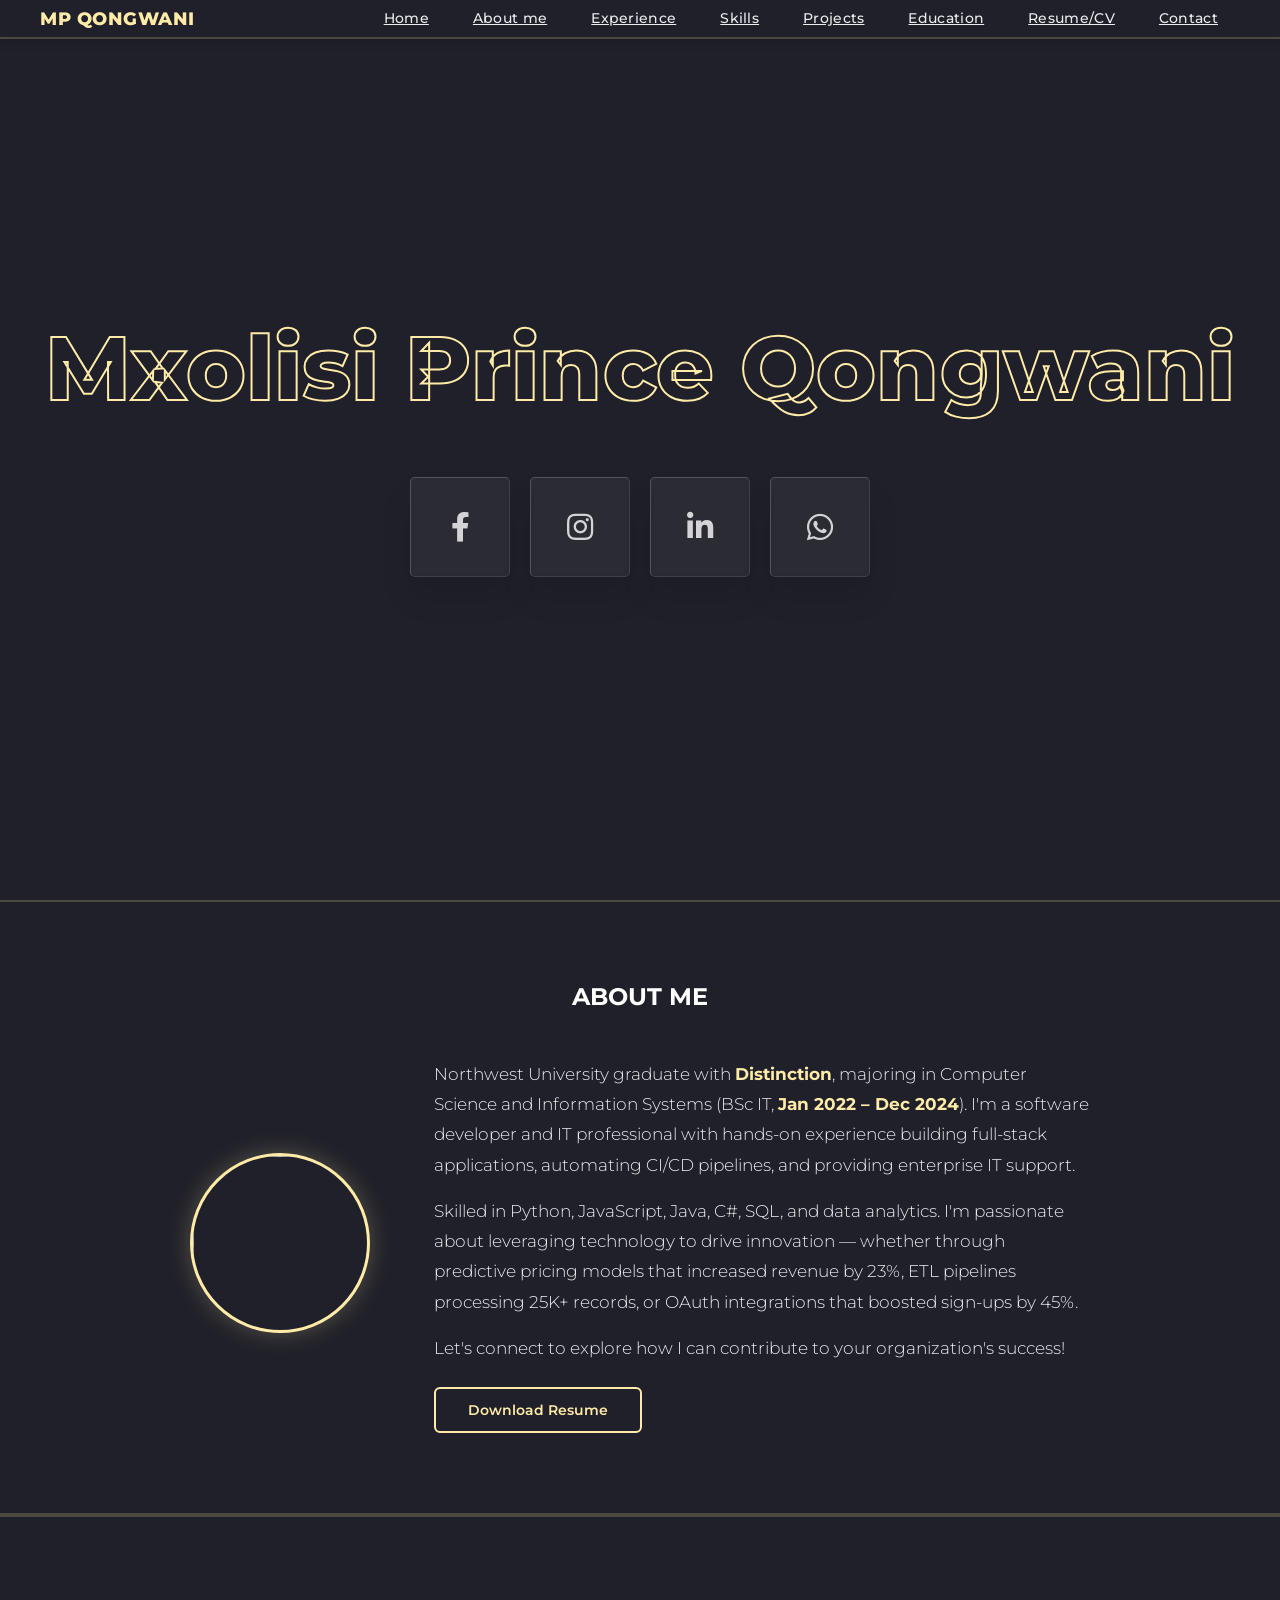
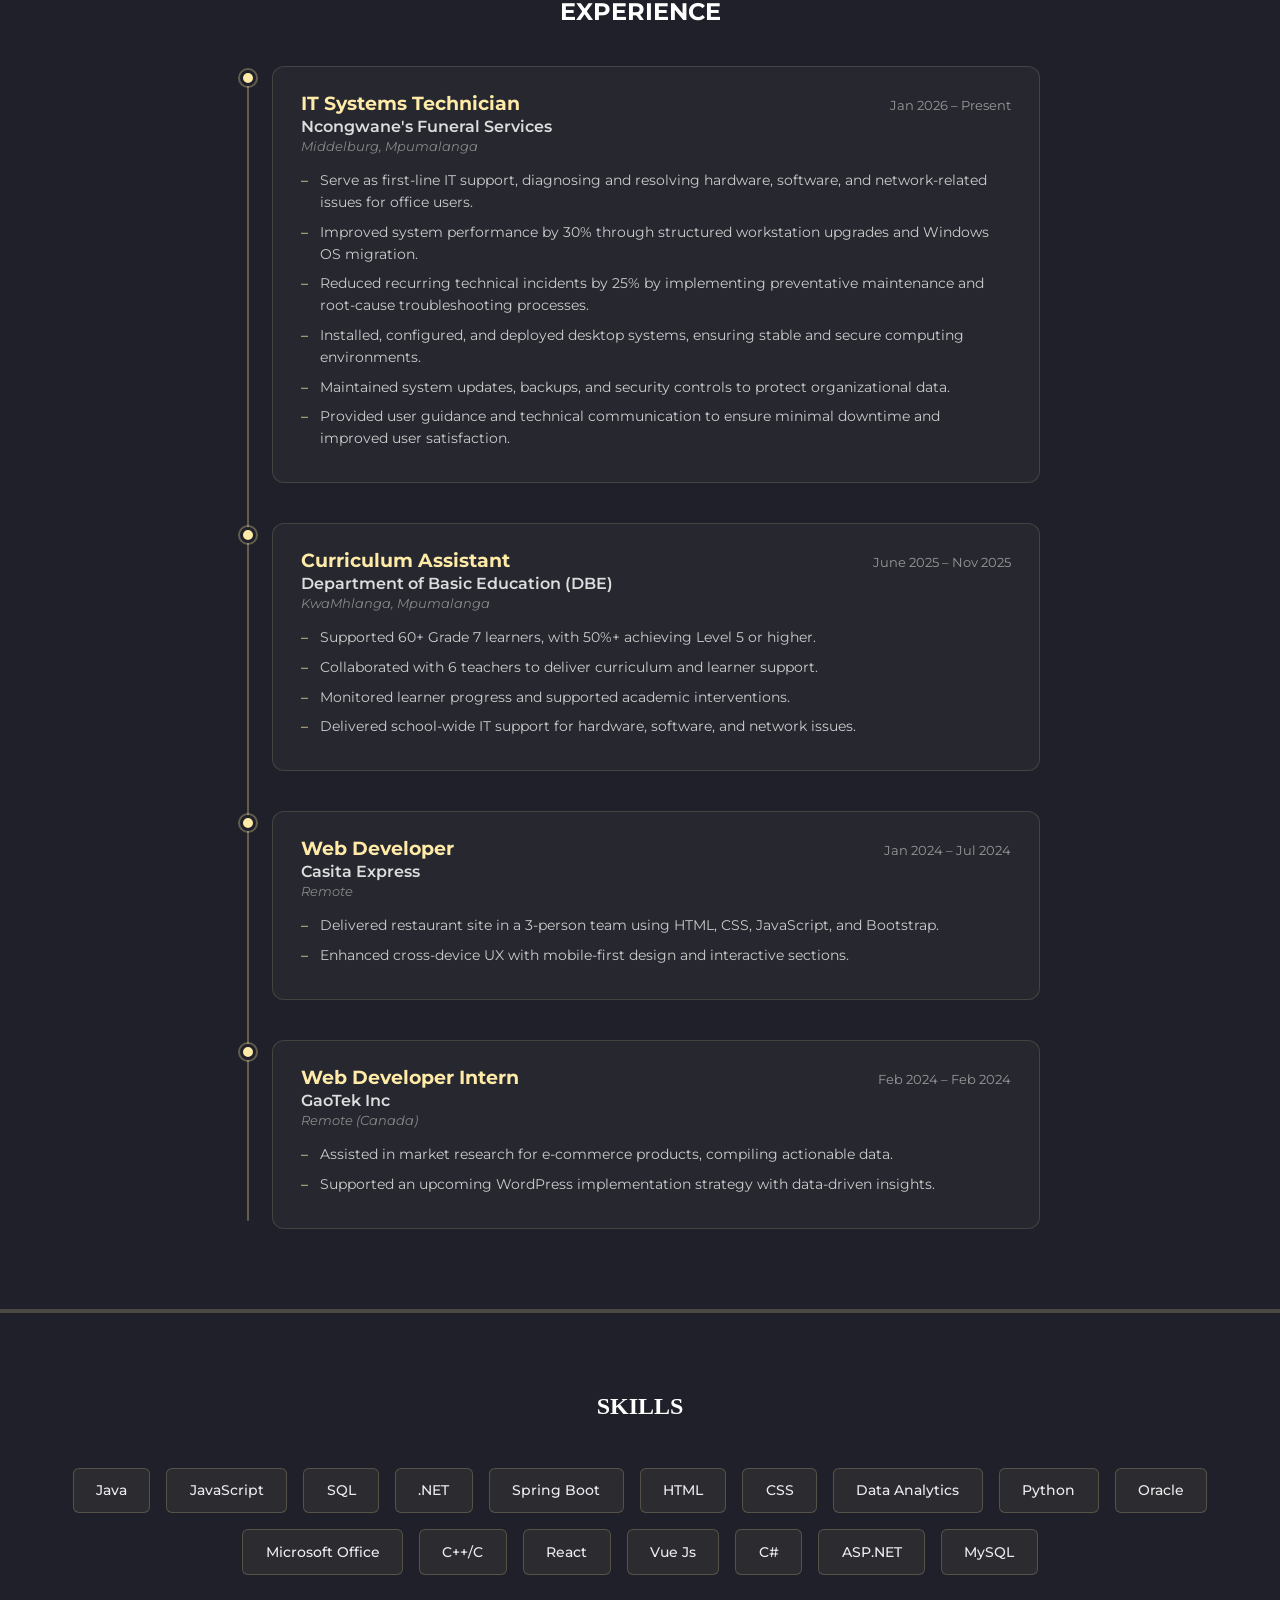
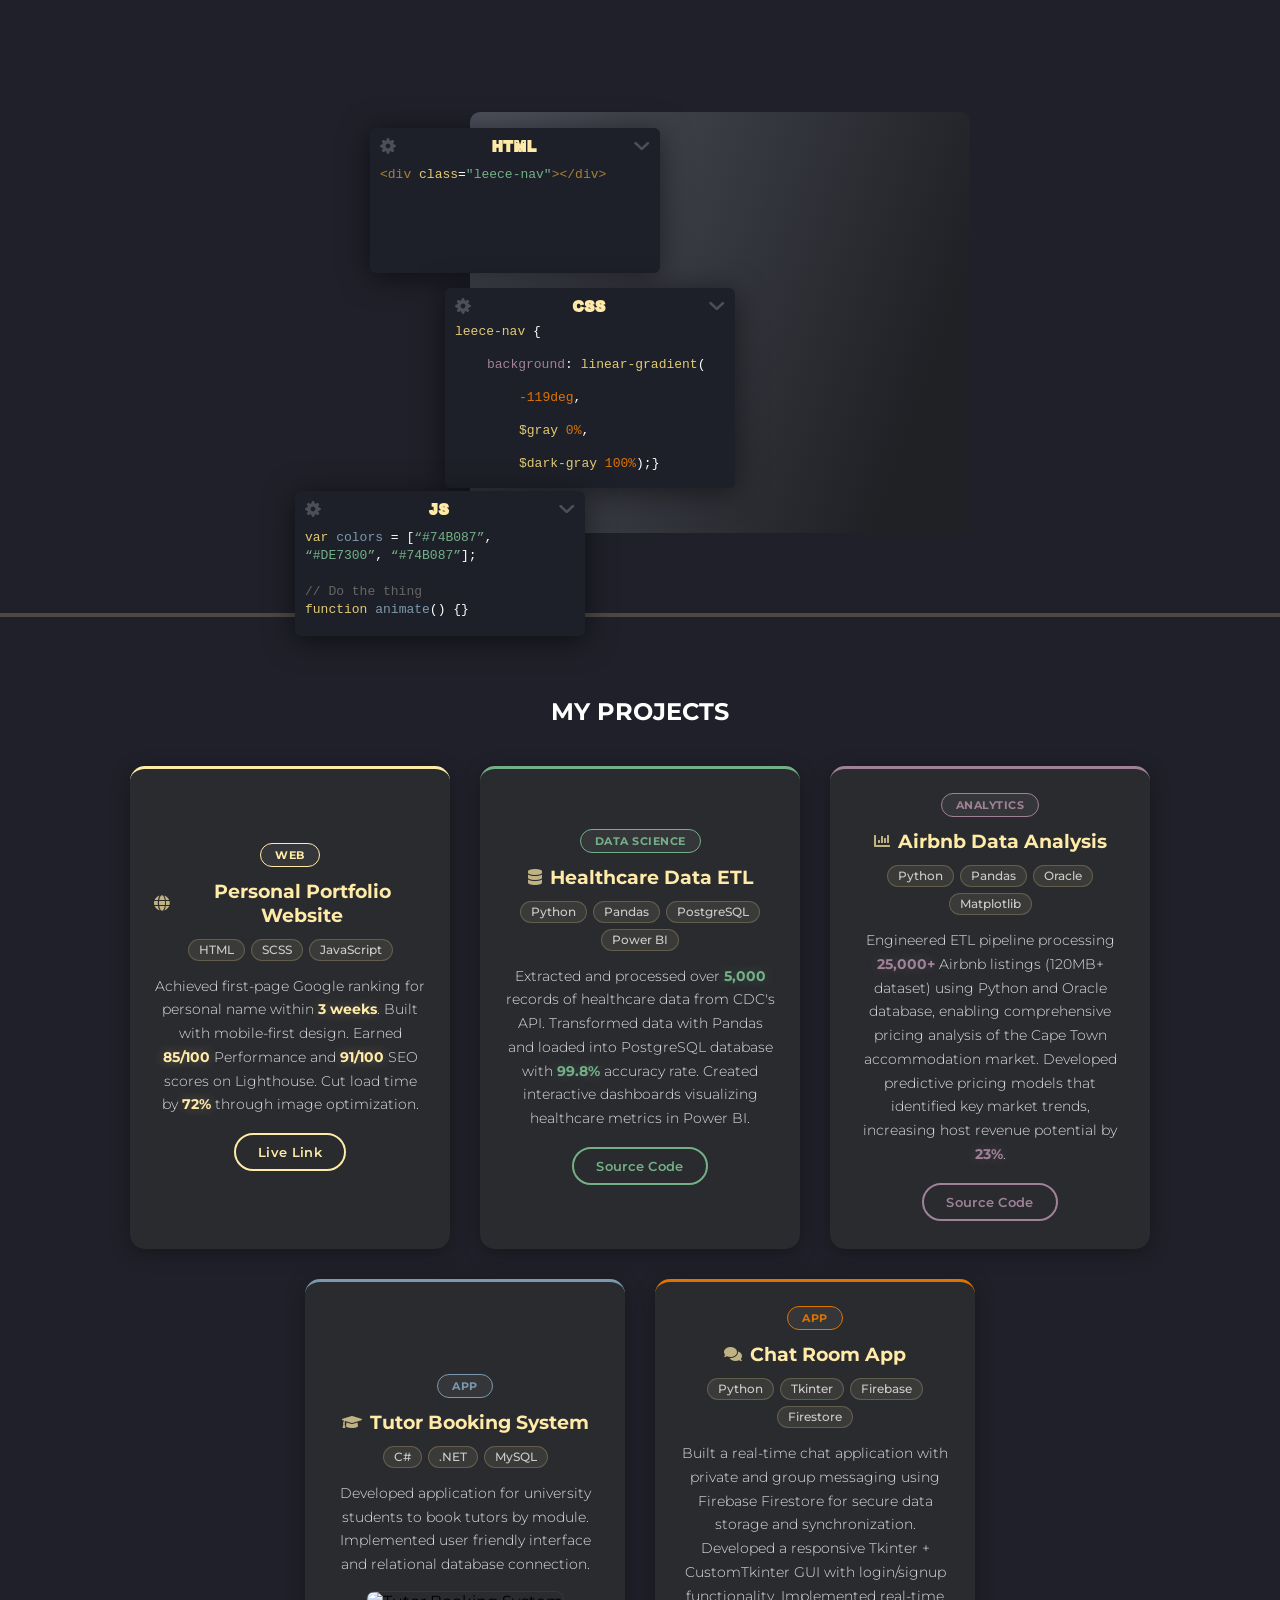
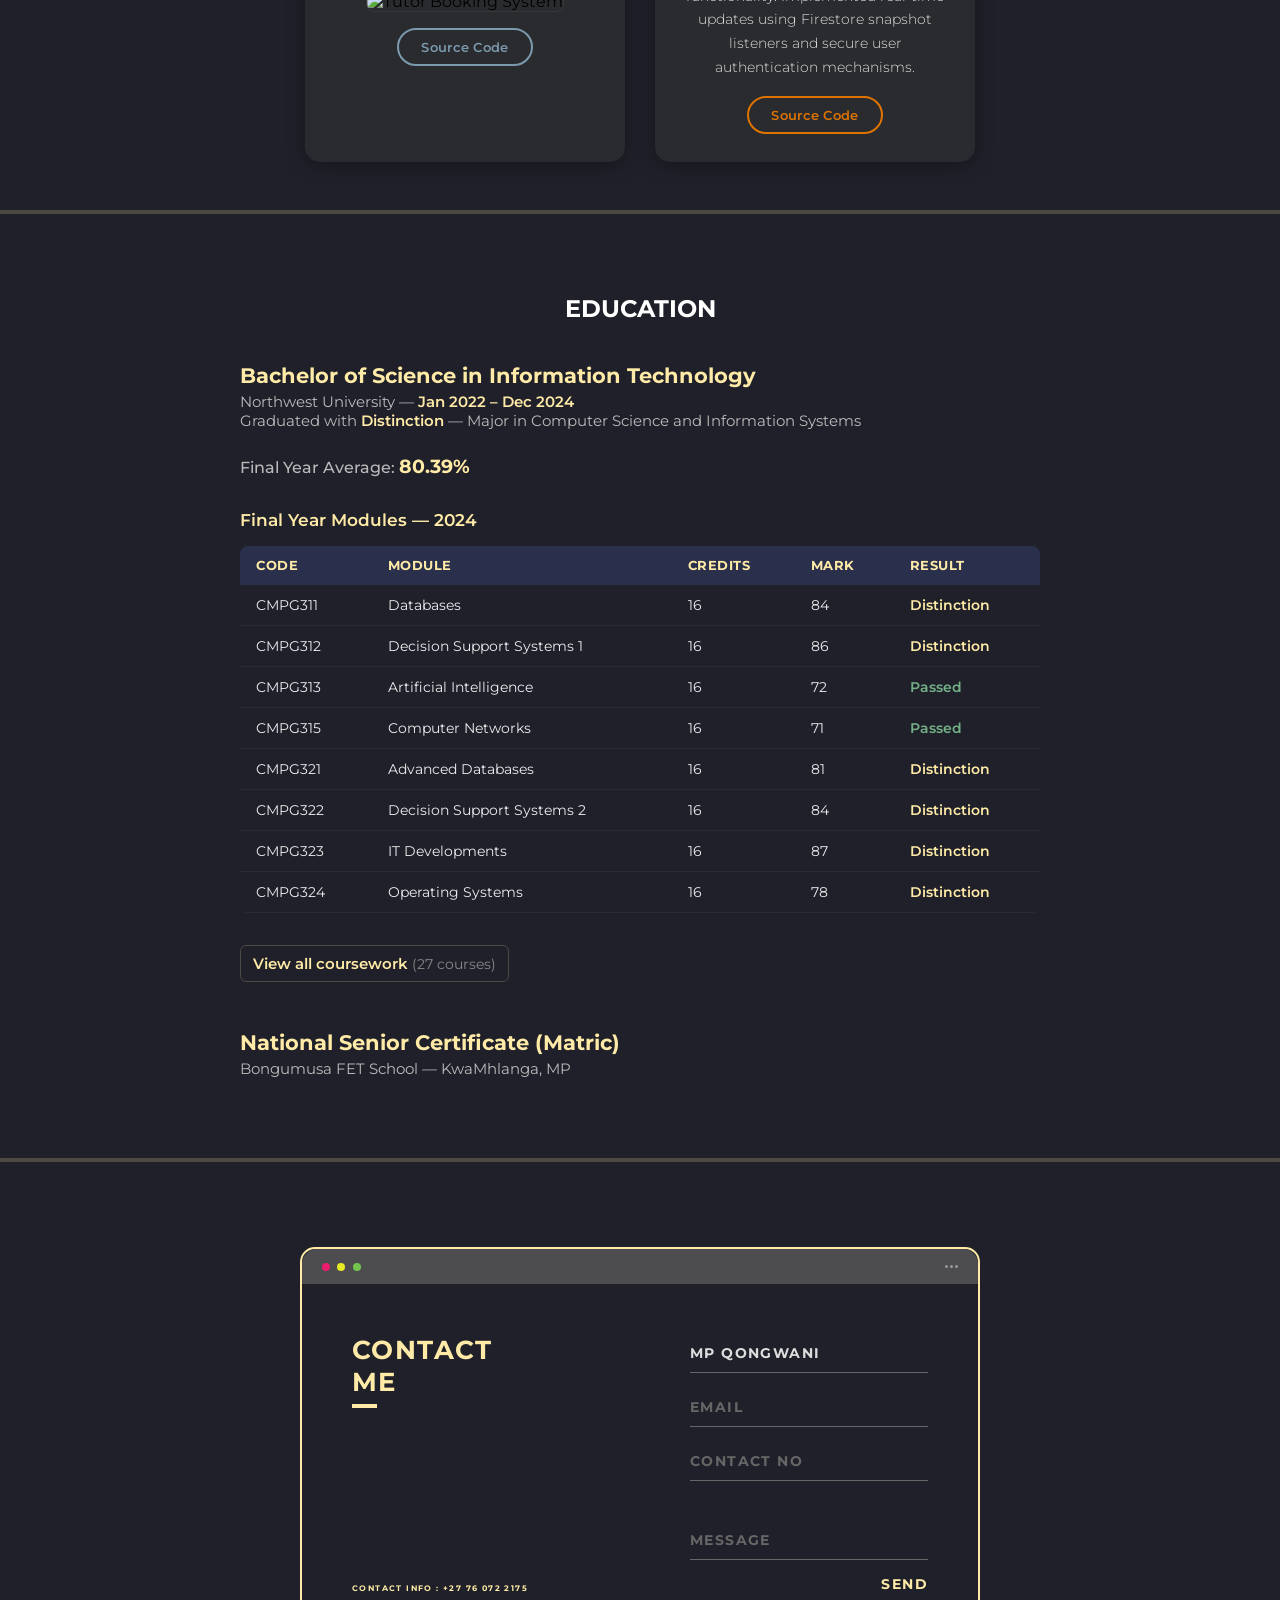
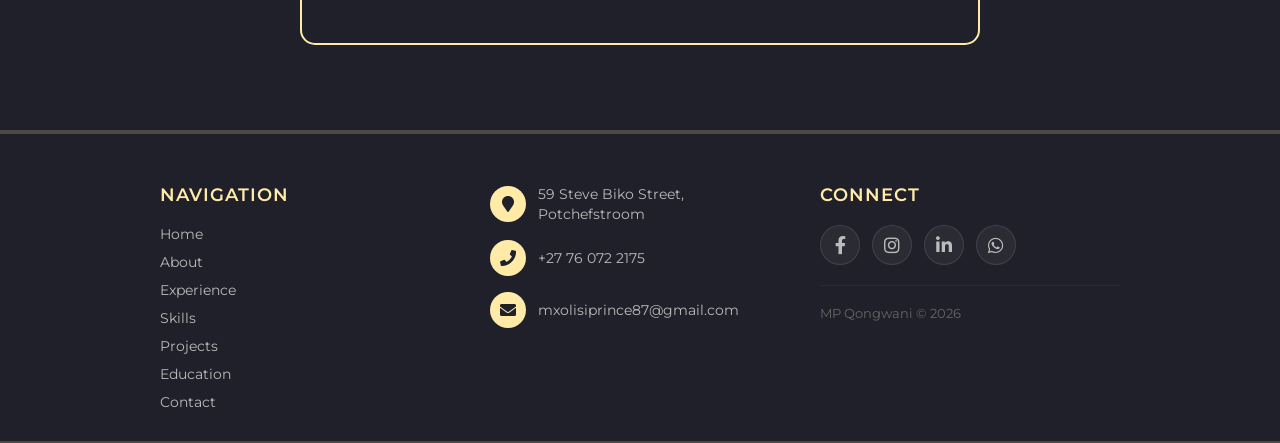
==== index.html @ 49120905 "fix: remove duplicate Download Resume button from Experience section" ====
<!DOCTYPE html>
<html lang="en">
<head>
    <meta charset="UTF-8">
    <meta name="viewport" content="width=device-width, initial-scale=1.0">
    <meta name="google-site-verification" content="qsuU-RjJHtUiB8ce1KezgVMC9ZeJ0ne4aEnERPn_feE" />
    <title>MP Qongwani | Software Dev - Portfolio</title>
    <link rel="icon" type="image/x-icon" href="/images/profilepic.jpg">
    <link rel="stylesheet" href="./css/styles.css">
    <link rel="stylesheet" href="./css/skills.css">
    <link rel="stylesheet" href="./css/contact.css">
    <link rel="stylesheet" href="./css/projects.css">
    <link rel="stylesheet" href="./css/aboutme.css">
    <link rel="stylesheet" href="./css/footer.css">
    <link rel="stylesheet" href="./css/education.css">
    <link rel="stylesheet" href="./css/experience.css">
    <link rel="stylesheet" href="https://cdnjs.cloudflare.com/ajax/libs/font-awesome/6.0.0-beta3/css/all.min.css">
    <link rel="stylesheet" href="https://cdnjs.cloudflare.com/ajax/libs/font-awesome/5.15.4/css/all.min.css">
</head>
<body>
    <input class="menu-icon" type="checkbox" id="menu-icon" name="menu-icon"/>
    <label for="menu-icon"></label>
    <nav class="nav">
        <span class="nav-brand">MP Qongwani</span>
        <ul>
            <li><a href="index.html">Home</a></li>
            <li><a href="#about">About me</a></li>
            <li><a href="#experience">Experience</a></li>
            <li><a href="#skills">Skills</a></li>
            <li><a href="#projects">Projects</a></li>
            <li><a href="#education">Education</a></li>
            <li><a href="cv.html">Resume/CV</a></li>
            <li><a href="#contact">Contact</a></li>
        </ul>
    </nav>
    <div class="hero">
        <div class="section-center">
            <h1 class="mb-0">Mxolisi Prince Qongwani</h1>
        </div>

        <div class="social-icons">
            <a class="glassIco" href="https://www.facebook.com/full.margin.18" target="_blank"><i class="fab fa-facebook-f"></i></a>
            <a class="glassIco" href="https://www.instagram.com/leecza_87" target="_blank"><i class="fab fa-instagram"></i></a>
            <a class="glassIco" href="https://www.linkedin.com/in/mxolisi-prince-qongwani/" target="_blank"><i class="fab fa-linkedin-in"></i></a>
            <a class="glassIco" href="https://wa.me/+27760722175" target="_blank"><i class="fab fa-whatsapp"></i></a>
        </div>
    </div>

   <section id="about">
    <h2 class="section__title">About Me</h2>

    <div class="about-content">
      <div class="about-image">
        <img class="profile-pic" src="images/profilepic.jpg" alt="" />
      </div>

      <div class="about-text">
        <p>
          Northwest University graduate with <span class="highlight">Distinction</span>, majoring in Computer Science and Information Systems (BSc IT, <span class="highlight">Jan 2022 &ndash; Dec 2024</span>). I'm a software developer and IT professional with hands-on experience building full-stack applications, automating CI/CD pipelines, and providing enterprise IT support.
        </p>
        <p>
          Skilled in Python, JavaScript, Java, C#, SQL, and data analytics. I'm passionate about leveraging technology to drive innovation &mdash; whether through predictive pricing models that increased revenue by 23%, ETL pipelines processing 25K+ records, or OAuth integrations that boosted sign-ups by 45%.
        </p>
        <p>
          Let's connect to explore how I can contribute to your organization's success!
        </p>

        <div class="download">
          <a class="button" href="https://drive.google.com/file/d/1FqZqLpUXXSHNDxrFW94vbBnl44BsFzXV/view?usp=sharing">Download Resume</a>
        </div>
      </div>
    </div>
  </section>

   <section id="experience" class="experience-section">
    <h2 class="section__title">Experience</h2>

    <div class="timeline">

      <div class="timeline-item">
        <div class="timeline-dot"></div>
        <div class="timeline-content">
          <div class="timeline-head">
            <h3>IT Systems Technician</h3>
            <span class="timeline-date">Jan 2026 &ndash; Present</span>
          </div>
          <h4>Ncongwane's Funeral Services</h4>
          <p class="timeline-location">Middelburg, Mpumalanga</p>
          <ul>
            <li>Serve as first-line IT support, diagnosing and resolving hardware, software, and network-related issues for office users.</li>
            <li>Improved system performance by 30% through structured workstation upgrades and Windows OS migration.</li>
            <li>Reduced recurring technical incidents by 25% by implementing preventative maintenance and root-cause troubleshooting processes.</li>
            <li>Installed, configured, and deployed desktop systems, ensuring stable and secure computing environments.</li>
            <li>Maintained system updates, backups, and security controls to protect organizational data.</li>
            <li>Provided user guidance and technical communication to ensure minimal downtime and improved user satisfaction.</li>
          </ul>
        </div>
      </div>

      <div class="timeline-item">
        <div class="timeline-dot"></div>
        <div class="timeline-content">
          <div class="timeline-head">
            <h3>Curriculum Assistant</h3>
            <span class="timeline-date">June 2025 &ndash; Nov 2025</span>
          </div>
          <h4>Department of Basic Education (DBE)</h4>
          <p class="timeline-location">KwaMhlanga, Mpumalanga</p>
          <ul>
            <li>Supported 60+ Grade 7 learners, with 50%+ achieving Level 5 or higher.</li>
            <li>Collaborated with 6 teachers to deliver curriculum and learner support.</li>
            <li>Monitored learner progress and supported academic interventions.</li>
            <li>Delivered school-wide IT support for hardware, software, and network issues.</li>
          </ul>
        </div>
      </div>

      <div class="timeline-item">
        <div class="timeline-dot"></div>
        <div class="timeline-content">
          <div class="timeline-head">
            <h3>Web Developer</h3>
            <span class="timeline-date">Jan 2024 &ndash; Jul 2024</span>
          </div>
          <h4>Casita Express</h4>
          <p class="timeline-location">Remote</p>
          <ul>
            <li>Delivered restaurant site in a 3-person team using HTML, CSS, JavaScript, and Bootstrap.</li>
            <li>Enhanced cross-device UX with mobile-first design and interactive sections.</li>
          </ul>
        </div>
      </div>

      <div class="timeline-item">
        <div class="timeline-dot"></div>
        <div class="timeline-content">
          <div class="timeline-head">
            <h3>Web Developer Intern</h3>
            <span class="timeline-date">Feb 2024 &ndash; Feb 2024</span>
          </div>
          <h4>GaoTek Inc</h4>
          <p class="timeline-location">Remote (Canada)</p>
          <ul>
            <li>Assisted in market research for e-commerce products, compiling actionable data.</li>
            <li>Supported an upcoming WordPress implementation strategy with data-driven insights.</li>
          </ul>
        </div>
      </div>

    </div>
  </section>
    
    <section class="section skills animate__animated animate__fadeIn animate__delay-5s" id="skills">
      <h2 class="section__title">Skills</h2>
      <ul class="skills__list">
        <li class="skills__list-item btn btn--plain">Java</li>
          <li class="skills__list-item btn btn--plain">JavaScript</li>
          <li class="skills__list-item btn btn--plain">SQL</li>
          <li class="skills__list-item btn btn--plain">.NET</li>
          <li class="skills__list-item btn btn--plain">Spring Boot</li>
          <li class="skills__list-item btn btn--plain">HTML</li>
          <li class="skills__list-item btn btn--plain">CSS</li>
          <li class="skills__list-item btn btn--plain">Data Analytics</li>
          <li class="skills__list-item btn btn--plain">Python</li>
          <li class="skills__list-item btn btn--plain">Oracle</li>
          <li class="skills__list-item btn btn--plain">Microsoft Office</li>
          <li class="skills__list-item btn btn--plain">C++/C</li>
          <li class="skills__list-item btn btn--plain">React</li>
          <li class="skills__list-item btn btn--plain">Vue Js</li>
          <li class="skills__list-item btn btn--plain">C#</li>
          <li class="skills__list-item btn btn--plain">ASP.NET</li>
          <li class="skills__list-item btn btn--plain">MySQL</li>
      </ul>
  </section>

   <div class="skills-section" id="skills-editor">
    <div class="illustration-editor">
        <div class="code-blocks">
          <div class="code code-html">
            <header>
              <svg width="16" height="16" viewBox="0 0 16 16" fill="none" xmlns="http://www.w3.org/2000/svg"><path d="M14.9999 6.675L13.1999 6.075C12.9999 5.975 12.8999 5.775 12.9999 5.675L13.8999 3.975C14.4999 2.775 13.1999 1.475 11.9999 2.075L10.2999 2.975C10.1999 3.075 9.9999 2.975 9.8999 2.775L9.2999 0.975C8.8999 -0.325 7.0999 -0.325 6.6999 0.975L6.0999 2.775C5.9999 2.975 5.7999 3.075 5.6999 2.975L3.9999 2.075C2.7999 1.475 1.4999 2.775 2.0999 3.975L2.9999 5.675C3.0999 5.775 2.9999 5.975 2.7999 6.075L0.999902 6.675C-0.300098 7.075 -0.300098 8.975 0.999902 9.375L2.7999 9.975C2.9999 9.975 3.0999 10.175 2.9999 10.275L2.0999 11.975C1.4999 13.175 2.7999 14.475 3.9999 13.875L5.6999 12.975C5.8999 12.875 6.0999 12.975 6.0999 13.175L6.6999 14.975C7.0999 16.275 8.9999 16.275 9.3999 14.975L9.9999 13.175C10.0999 12.975 10.2999 12.875 10.3999 12.975L12.0999 13.875C13.2999 14.475 14.5999 13.175 13.9999 11.975L12.9999 10.275C12.8999 10.075 12.9999 9.875 13.1999 9.875L14.9999 9.275C16.2999 8.875 16.2999 7.075 14.9999 6.675ZM7.9999 10.375C6.6999 10.375 5.5999 9.275 5.5999 7.975C5.5999 6.675 6.6999 5.575 7.9999 5.575C9.2999 5.575 10.3999 6.675 10.3999 7.975C10.3999 9.275 9.2999 10.375 7.9999 10.375Z" fill="#4C4F5A"/></svg>
      <h1>HTML</h1>
              <svg width="16" height="8" viewBox="0 0 16 8" fill="none" xmlns="http://www.w3.org/2000/svg"><path d="M8.7089 7.65105L14.8704 2.02908C15.1112 1.80937 15.2528 1.51212 15.2528 1.18902C15.2528 0.865913 15.1112 0.56866 14.8704 0.348951C14.6296 0.129241 14.3038 0 13.9497 0C13.5956 0 13.2698 0.129241 13.029 0.348951L7.75989 5.1567L2.49077 0.348951C2.24998 0.129241 1.9242 0 1.57009 0C1.21598 0 0.890202 0.129241 0.649409 0.336026C0.380287 0.568659 0.252808 0.878837 0.252808 1.18902C0.252808 1.48627 0.380286 1.78352 0.621079 2.02908C2.23581 3.51535 6.42844 7.3538 6.71173 7.6252L6.74006 7.65105C7.24998 8.11632 8.19898 8.11632 8.7089 7.65105Z" fill="#4C4F5A"/></svg>
            </header>
            <div class="code-content">
              <code>
                <span class="c-r">&lt;div</span> <span class="c-y">class</span><span class="c-w">=</span><span class="c-g">"leece-nav"</span><span class="c-r">&gt;&lt;/div&gt;</span></div>
              </code>
            </div>
          </div>
          <div class="code code-css">
            <header>
              <svg width="16" height="16" viewBox="0 0 16 16" fill="none" xmlns="http://www.w3.org/2000/svg"><path d="M14.9999 6.675L13.1999 6.075C12.9999 5.975 12.8999 5.775 12.9999 5.675L13.8999 3.975C14.4999 2.775 13.1999 1.475 11.9999 2.075L10.2999 2.975C10.1999 3.075 9.9999 2.975 9.8999 2.775L9.2999 0.975C8.8999 -0.325 7.0999 -0.325 6.6999 0.975L6.0999 2.775C5.9999 2.975 5.7999 3.075 5.6999 2.975L3.9999 2.075C2.7999 1.475 1.4999 2.775 2.0999 3.975L2.9999 5.675C3.0999 5.775 2.9999 5.975 2.7999 6.075L0.999902 6.675C-0.300098 7.075 -0.300098 8.975 0.999902 9.375L2.7999 9.975C2.9999 9.975 3.0999 10.175 2.9999 10.275L2.0999 11.975C1.4999 13.175 2.7999 14.475 3.9999 13.875L5.6999 12.975C5.8999 12.875 6.0999 12.975 6.0999 13.175L6.6999 14.975C7.0999 16.275 8.9999 16.275 9.3999 14.975L9.9999 13.175C10.0999 12.975 10.2999 12.875 10.3999 12.975L12.0999 13.875C13.2999 14.475 14.5999 13.175 13.9999 11.975L12.9999 10.275C12.8999 10.075 12.9999 9.875 13.1999 9.875L14.9999 9.275C16.2999 8.875 16.2999 7.075 14.9999 6.675ZM7.9999 10.375C6.6999 10.375 5.5999 9.275 5.5999 7.975C5.5999 6.675 6.6999 5.575 7.9999 5.575C9.2999 5.575 10.3999 6.675 10.3999 7.975C10.3999 9.275 9.2999 10.375 7.9999 10.375Z" fill="#4C4F5A"/></svg>
      <h1>CSS</h1>
              <svg width="16" height="8" viewBox="0 0 16 8" fill="none" xmlns="http://www.w3.org/2000/svg"><path d="M8.7089 7.65105L14.8704 2.02908C15.1112 1.80937 15.2528 1.51212 15.2528 1.18902C15.2528 0.865913 15.1112 0.56866 14.8704 0.348951C14.6296 0.129241 14.3038 0 13.9497 0C13.5956 0 13.2698 0.129241 13.029 0.348951L7.75989 5.1567L2.49077 0.348951C2.24998 0.129241 1.9242 0 1.57009 0C1.21598 0 0.890202 0.129241 0.649409 0.336026C0.380287 0.568659 0.252808 0.878837 0.252808 1.18902C0.252808 1.48627 0.380286 1.78352 0.621079 2.02908C2.23581 3.51535 6.42844 7.3538 6.71173 7.6252L6.74006 7.65105C7.24998 8.11632 8.19898 8.11632 8.7089 7.65105Z" fill="#4C4F5A"/></svg>
            </header>
            <div class="code-content">
              <code>
                <p class="line-1"><span class="c-y">leece-nav</span> <span>{</span></p><br/><p class="line-2"><span class="c-p">background</span><span>:</span> <span class="c-y">linear-gradient</span>( </p><br/><p class="line-3"><span class="c-o">-119deg</span>,</p><br/><p class="line-4"><span class="c-y">$gray</span> <span class="c-o">0%</span>,</p><br/><p class="line-5"><span class="c-y">$dark-gray</span> <span class="c-o">100%</span>);}</p>
              </code>
            </div>
          </div>
          <div class="code code-js">
            <header>
              <svg width="16" height="16" viewBox="0 0 16 16" fill="none" xmlns="http://www.w3.org/2000/svg"><path d="M14.9999 6.675L13.1999 6.075C12.9999 5.975 12.8999 5.775 12.9999 5.675L13.8999 3.975C14.4999 2.775 13.1999 1.475 11.9999 2.075L10.2999 2.975C10.1999 3.075 9.9999 2.975 9.8999 2.775L9.2999 0.975C8.8999 -0.325 7.0999 -0.325 6.6999 0.975L6.0999 2.775C5.9999 2.975 5.7999 3.075 5.6999 2.975L3.9999 2.075C2.7999 1.475 1.4999 2.775 2.0999 3.975L2.9999 5.675C3.0999 5.775 2.9999 5.975 2.7999 6.075L0.999902 6.675C-0.300098 7.075 -0.300098 8.975 0.999902 9.375L2.7999 9.975C2.9999 9.975 3.0999 10.175 2.9999 10.275L2.0999 11.975C1.4999 13.175 2.7999 14.475 3.9999 13.875L5.6999 12.975C5.8999 12.875 6.0999 12.975 6.0999 13.175L6.6999 14.975C7.0999 16.275 8.9999 16.275 9.3999 14.975L9.9999 13.175C10.0999 12.975 10.2999 12.875 10.3999 12.975L12.0999 13.875C13.2999 14.475 14.5999 13.175 13.9999 11.975L12.9999 10.275C12.8999 10.075 12.9999 9.875 13.1999 9.875L14.9999 9.275C16.2999 8.875 16.2999 7.075 14.9999 6.675ZM7.9999 10.375C6.6999 10.375 5.5999 9.275 5.5999 7.975C5.5999 6.675 6.6999 5.575 7.9999 5.575C9.2999 5.575 10.3999 6.675 10.3999 7.975C10.3999 9.275 9.2999 10.375 7.9999 10.375Z" fill="#4C4F5A"/></svg>
      <h1>JS</h1>
              <svg width="16" height="8" viewBox="0 0 16 8" fill="none" xmlns="http://www.w3.org/2000/svg"><path d="M8.7089 7.65105L14.8704 2.02908C15.1112 1.80937 15.2528 1.51212 15.2528 1.18902C15.2528 0.865913 15.1112 0.56866 14.8704 0.348951C14.6296 0.129241 14.3038 0 13.9497 0C13.5956 0 13.2698 0.129241 13.029 0.348951L7.75989 5.1567L2.49077 0.348951C2.24998 0.129241 1.9242 0 1.57009 0C1.21598 0 0.890202 0.129241 0.649409 0.336026C0.380287 0.568659 0.252808 0.878837 0.252808 1.18902C0.252808 1.48627 0.380286 1.78352 0.621079 2.02908C2.23581 3.51535 6.42844 7.3538 6.71173 7.6252L6.74006 7.65105C7.24998 8.11632 8.19898 8.11632 8.7089 7.65105Z" fill="#4C4F5A"/></svg>
            </header>
            <div class="code-content">
              <code>
                <span class="c-y">var</span> <span class="c-b">colors</span> = [<span class="c-g">“#74B087”</span>, <span class="c-g">“#DE7300”</span>, <span class="c-g">“#74B087”</span>];<br/><br/>
                <span class="c-c">// Do the thing</span><br/>
                <span class="c-y">function</span> <span class="c-b">animate</span>() {}
              </code>
          </div>
        </div>
        <div class="editor-block"></div>
      </div>
   </div>

   <section id="projects">
    <h2 class="section__title">My Projects</h2>

   <div class="cards">
    <div class="card" style="--accent: #ffeba7">
      <div class="box">
        <div class="content">
          <span class="project-badge">Web</span>
          <h3><i class="fas fa-globe"></i> Personal Portfolio Website</h3>
          <div class="project-techs">
            <span>HTML</span>
            <span>SCSS</span>
            <span>JavaScript</span>
          </div>
          <p>Achieved first-page Google ranking for personal name within <strong class="metric">3 weeks</strong>. Built with mobile-first design. Earned <strong class="metric">85/100</strong> Performance and <strong class="metric">91/100</strong> SEO scores on Lighthouse. Cut load time by <strong class="metric">72%</strong> through image optimization.</p>
          <a href="https://leece87.github.io/" target="_blank">Live Link</a>
        </div>
      </div>
    </div>

    <div class="card" style="--accent: #74b087">
      <div class="box">
        <div class="content">
          <span class="project-badge">Data Science</span>
          <h3><i class="fas fa-database"></i> Healthcare Data ETL</h3>
          <div class="project-techs">
            <span>Python</span>
            <span>Pandas</span>
            <span>PostgreSQL</span>
            <span>Power BI</span>
          </div>
          <p>Extracted and processed over <strong class="metric">5,000</strong> records of healthcare data from CDC's API. Transformed data with Pandas and loaded into PostgreSQL database with <strong class="metric">99.8%</strong> accuracy rate. Created interactive dashboards visualizing healthcare metrics in Power BI.</p>
          <a href="https://github.com/Leece87/healthcare-data-etl" target="_blank">Source Code</a>
        </div>
      </div>
    </div>

    <div class="card" style="--accent: #9f8198">
      <div class="box">
        <div class="content">
          <span class="project-badge">Analytics</span>
          <h3><i class="fas fa-chart-bar"></i> Airbnb Data Analysis</h3>
          <div class="project-techs">
            <span>Python</span>
            <span>Pandas</span>
            <span>Oracle</span>
            <span>Matplotlib</span>
          </div>
          <p>Engineered ETL pipeline processing <strong class="metric">25,000+</strong> Airbnb listings (120MB+ dataset) using Python and Oracle database, enabling comprehensive pricing analysis of the Cape Town accommodation market. Developed predictive pricing models that identified key market trends, increasing host revenue potential by <strong class="metric">23%</strong>.</p>
          <a href="https://github.com/Leece87" target="_blank">Source Code</a>
        </div>
      </div>
    </div>

    <div class="card" style="--accent: #7a99ad">
      <div class="box">
        <div class="content">
          <span class="project-badge">App</span>
          <h3><i class="fas fa-graduation-cap"></i> Tutor Booking System</h3>
          <div class="project-techs">
            <span>C#</span>
            <span>.NET</span>
            <span>MySQL</span>
          </div>
          <p>Developed application for university students to book tutors by module. Implemented user friendly interface and relational database connection.</p>
          <img src="./images/Tutor Home.png" target="_blank" alt="Tutor Booking System">
          <a href="https://github.com/Soso-Mabulu/Project-Assignment-CMPG-223.git" target="_blank">Source Code</a>
        </div>
      </div>
    </div>

    <div class="card" style="--accent: #de7300">
      <div class="box">
        <div class="content">
          <span class="project-badge">App</span>
          <h3><i class="fas fa-comments"></i> Chat Room App</h3>
          <div class="project-techs">
            <span>Python</span>
            <span>Tkinter</span>
            <span>Firebase</span>
            <span>Firestore</span>
          </div>
          <p>Built a real-time chat application with private and group messaging using Firebase Firestore for secure data storage and synchronization. Developed a responsive Tkinter + CustomTkinter GUI with login/signup functionality. Implemented real-time updates using Firestore snapshot listeners and secure user authentication mechanisms.</p>
          <a href="https://github.com/Leece87" target="_blank">Source Code</a>
        </div>
      </div>
    </div>
   </div>
    </section>

   <section id="education" class="education-section">
    <h2 class="section__title">Education</h2>

    <div class="education-degree">
      <h3>Bachelor of Science in Information Technology</h3>
      <p class="education-sub">Northwest University &mdash; <span class="highlight">Jan 2022 &ndash; Dec 2024</span></p>
      <p class="education-sub">Graduated with <span class="highlight">Distinction</span> &mdash; Major in Computer Science and Information Systems</p>

      <p class="education-average">Final Year Average: <span>80.39%</span></p>

      <h4>Final Year Modules &mdash; 2024</h4>
      <div class="table-scroll">
        <table>
          <thead>
            <tr>
              <th>Code</th>
              <th>Module</th>
              <th>Credits</th>
              <th>Mark</th>
              <th>Result</th>
            </tr>
          </thead>
          <tbody>
            <tr>
              <td>CMPG311</td>
              <td>Databases</td>
              <td>16</td>
              <td>84</td>
              <td><span class="result-dist">Distinction</span></td>
            </tr>
            <tr>
              <td>CMPG312</td>
              <td>Decision Support Systems 1</td>
              <td>16</td>
              <td>86</td>
              <td><span class="result-dist">Distinction</span></td>
            </tr>
            <tr>
              <td>CMPG313</td>
              <td>Artificial Intelligence</td>
              <td>16</td>
              <td>72</td>
              <td><span class="result-pass">Passed</span></td>
            </tr>
            <tr>
              <td>CMPG315</td>
              <td>Computer Networks</td>
              <td>16</td>
              <td>71</td>
              <td><span class="result-pass">Passed</span></td>
            </tr>
            <tr>
              <td>CMPG321</td>
              <td>Advanced Databases</td>
              <td>16</td>
              <td>81</td>
              <td><span class="result-dist">Distinction</span></td>
            </tr>
            <tr>
              <td>CMPG322</td>
              <td>Decision Support Systems 2</td>
              <td>16</td>
              <td>84</td>
              <td><span class="result-dist">Distinction</span></td>
            </tr>
            <tr>
              <td>CMPG323</td>
              <td>IT Developments</td>
              <td>16</td>
              <td>87</td>
              <td><span class="result-dist">Distinction</span></td>
            </tr>
            <tr>
              <td>CMPG324</td>
              <td>Operating Systems</td>
              <td>16</td>
              <td>78</td>
              <td><span class="result-dist">Distinction</span></td>
            </tr>
          </tbody>
        </table>
      </div>

      <details class="education-coursework">
        <summary>View all coursework <span class="coursework-count">(27 courses)</span></summary>
        <p class="coursework-list">Financial Accountancy (Special), Financial Accounting (Special), Academic Literacy Development &mdash; Eng, Introduction to Business Management, Introduction to Computing and Programming, Structured Programming, User Interface Programming, Basic Mathematical Techniques, Descriptive Statistics, Intro Stat Inference, Problem Solving for Managers, Object Oriented Programming, Apps and Advanced User Interface Programming, System Analysis and Design, Communication Skills, Information Security, Data Structures and Algorithms, Data Analytics, Discrete Mathematics, Understanding the Natural World, Databases, Decision Support Systems, Artificial Intelligence, Computer Networks, Advanced Databases, IT Developments, Operating Systems</p>
      </details>
    </div>

    <div class="education-metric">
      <h3>National Senior Certificate (Matric)</h3>
      <p class="education-sub">Bongumusa FET School &mdash; KwaMhlanga, MP</p>
    </div>
  </section>

   <div id="contact" class="contact-section" >
    <div class="background">
        <div class="container">
          <div class="screen">
            <div class="screen-header">
              <div class="screen-header-left">
                <div class="screen-header-button close"></div>
                <div class="screen-header-button maximize"></div>
                <div class="screen-header-button minimize"></div>
              </div>
              <div class="screen-header-right">
                <div class="screen-header-ellipsis"></div>
                <div class="screen-header-ellipsis"></div>
                <div class="screen-header-ellipsis"></div>
              </div>
            </div>
            <div class="screen-body">
              <div class="screen-body-item left">
                <div class="app-title">
                  <span>CONTACT</span>
                  <span>ME</span>
                </div>
                <div class="app-contact">CONTACT INFO : +27 76 072 2175</div>
              </div>
              <div class="screen-body-item">
                <form action="https://formspree.io/f/xvoeykjl" method="POST" class="app-form">
                  <div class="app-form-group">
                    <input class="app-form-control" placeholder="NAME" value="MP Qongwani" readonly>
                  </div>
                  <div class="app-form-group">
                    <input class="app-form-control" placeholder="EMAIL" name="contactName" required>
                  </div>
                  <div class="app-form-group">
                    <input class="app-form-control" placeholder="CONTACT NO" name="contactPhone" required>
                  </div>
                  <div class="app-form-group message">
                    <input class="app-form-control" placeholder="MESSAGE" name="contactMessage" required>
                  </div>
                  <div class="app-form-group buttons">
                    <button type="submit" class="app-form-button" >SEND</button>
                  </div>
                </form>
              </div>
            </div>
          </div>
        </div>
      </div>
   </div>

<!-- Footer Section -->
<footer class="footer">
    <div class="footer-container">
        <div class="footer-left">
            <h3>Navigation</h3>
            <p class="footer-links">
                <a href="index.html">Home</a>
                <a href="#about">About</a>
                <a href="#experience">Experience</a>
                <a href="#skills">Skills</a>
                <a href="#projects">Projects</a>
                <a href="#education">Education</a>
                <a href="#contact">Contact</a>
            </p>
        </div>

        <div class="footer-center">
            <div class="footer-contact-item">
                <i class="fa fa-map-marker"></i>
                <p>59 Steve Biko Street, Potchefstroom</p>
            </div>
            <div class="footer-contact-item">
                <i class="fa fa-phone"></i>
                <p>+27 76 072 2175</p>
            </div>
            <div class="footer-contact-item">
                <i class="fa fa-envelope"></i>
                <p><a href="mailto:mxolisiprince87@gmail.com">mxolisiprince87@gmail.com</a></p>
            </div>
        </div>

        <div class="footer-right">
            <h3>Connect</h3>
            <div class="footer-icons">
                <a href="https://www.facebook.com/full.margin.18" target="_blank" aria-label="Facebook"><i class="fab fa-facebook-f"></i></a>
                <a href="https://www.instagram.com/leecza_87" target="_blank" aria-label="Instagram"><i class="fab fa-instagram"></i></a>
                <a href="https://www.linkedin.com/in/mxolisi-prince-qongwani/" target="_blank" aria-label="LinkedIn"><i class="fab fa-linkedin-in"></i></a>
                <a href="https://wa.me/+27760722175" target="_blank" aria-label="WhatsApp"><i class="fab fa-whatsapp"></i></a>
            </div>
            <p class="footer-company-name">MP Qongwani &copy; 2026</p>
        </div>
    </div>
</footer>
  

  
    <script src="./js/script.js"></script>
</body>
</html>
---- css/styles.css ----
@import url('https://fonts.googleapis.com/css2?family=Montserrat:wght@300;400;500;600;700;800;900&display=swap');

* {
  padding: 0;
  margin: 0;
  box-sizing: border-box;
}

.hero {
  font-family: 'Montserrat', sans-serif;
  font-weight: 300;
  font-size: 15px;
  line-height: 1.7;
  color: #ececee;
  background-color: #1f2029;
  overflow: hidden;
  background-image: url('https://s3-us-west-2.amazonaws.com/s.cdpn.io/1462889/pat-back.svg');
  background-position: center;
  background-repeat: repeat;
  background-size: 4%;
  height: 100vh;
  display: flex;
  flex-direction: column;
  justify-content: center;
  align-items: center;
}


h1 {
  font-family: 'Montserrat', sans-serif;
  font-weight: 800;
  font-size: 7vw;
  line-height: 1;
  color: #ffeba7;
  text-align: center;
  -webkit-text-stroke: 2px #ffeba7;
  -webkit-text-stroke: 2px #ffeba7;
  -webkit-text-fill-color: transparent;
  -webkit-text-fill-color: transparent;
  margin-bottom: 0.5em;
}

.social-icons {
  margin-top: 20px;
  display: flex;
  justify-content: center;
}

.social-icons a {
  margin: 0 10px;
}

[type="checkbox"]:checked,
[type="checkbox"]:not(:checked){
  position: absolute;
  left: -9999px;
}
.menu-icon:checked + label,
.menu-icon:not(:checked) + label{
  position: fixed;
  top: 63px;
  right: 75px;
  display: block;
  width: 30px;
  height: 30px;
  padding: 0;
  margin: 0;
  cursor: pointer;
  z-index: 10;
}
.menu-icon:checked + label:before,
.menu-icon:not(:checked) + label:before{
  position: absolute;
  content: '';
  display: block;
  width: 30px;
  height: 20px;
  z-index: 20;
  top: 0;
  left: 0;
  border-top: 2px solid #ececee;
  border-bottom: 2px solid #ececee;
  transition: border-width 100ms 1000ms ease, 
              top 100ms 1100ms cubic-bezier(0.23, 1, 0.32, 1),
              height 100ms 1100ms cubic-bezier(0.23, 1, 0.32, 1), 
              background-color 200ms ease,
              transform 200ms cubic-bezier(0.23, 1, 0.32, 1);
}
.menu-icon:checked + label:after,
.menu-icon:not(:checked) + label:after{
  position: absolute;
  content: '';
  display: block;
  width: 22px;
  height: 2px;
  z-index: 20;
  top: 10px;
  right: 4px;
  background-color: #ececee;
  margin-top: -1px;
  transition: width 100ms 1200ms ease, 
              right 100ms 1200ms ease,
              margin-top 100ms ease, 
              transform 200ms cubic-bezier(0.23, 1, 0.32, 1);
}
.menu-icon:checked + label:before{
  top: 10px;
  transform: rotate(45deg);
  height: 2px;
  background-color: #ececee;
  border-width: 0;
  transition: border-width 100ms 200ms ease, 
              top 100ms 200ms cubic-bezier(0.23, 1, 0.32, 1),
              height 100ms 200ms cubic-bezier(0.23, 1, 0.32, 1), 
              background-color 200ms 300ms ease,
              transform 200ms 1100ms cubic-bezier(0.23, 1, 0.32, 1);
}
.menu-icon:checked + label:after{
  width: 30px;
  margin-top: 0;
  right: 0;
  transform: rotate(-45deg);
  transition: width 100ms ease,
              right 100ms ease,  
              margin-top 100ms 300ms ease, 
              transform 200ms 1100ms cubic-bezier(0.23, 1, 0.32, 1);
}

.nav {
  position: fixed;
  top: 33px;
  right: 50px;
  display: block;
  width: 80px;
  height: 80px;
  padding: 0;
  margin: 0;
  z-index: 9;
  overflow: hidden;
  box-shadow: 0 8px 30px 0 rgba(0, 0, 0, 0.3);
  background-color: #353746;
  animation: border-transform 7s linear infinite;
  transition: top 300ms 800ms cubic-bezier(0.23, 1, 0.32, 1),
              right 300ms 800ms cubic-bezier(0.23, 1, 0.32, 1),
              transform 200ms 800ms ease,
              width 500ms 300ms cubic-bezier(0.23, 1, 0.32, 1),
              height 500ms 300ms cubic-bezier(0.23, 1, 0.32, 1);
}

@keyframes border-transform {
  0%, 100% {
    border-radius: 63% 37% 54% 46% / 55% 48% 52% 45%;
  }
  14% {
    border-radius: 40% 60% 54% 46% / 49% 60% 40% 51%;
  }
  28% {
    border-radius: 54% 46% 38% 62% / 49% 70% 30% 51%;
  }
  42% {
    border-radius: 61% 39% 55% 45% / 61% 38% 62% 39%;
  }
  56% {
    border-radius: 61% 39% 67% 33% / 70% 50% 50% 30%;
  }
  70% {
    border-radius: 50% 50% 34% 66% / 56% 68% 32% 44%;
  }
  84% {
    border-radius: 46% 54% 50% 50% / 35% 61% 39% 65%;
  }
}

.menu-icon:checked ~ .nav {
  animation-play-state: paused;
  top: 50%;
  right: 50%;
  transform: translate(50%, -50%);
  width: 200%;
  height: 200%;
  backdrop-filter: blur(8px);
  -webkit-backdrop-filter: blur(8px);
  transition: top 300ms 500ms cubic-bezier(0.23, 1, 0.32, 1),
              right 300ms 500ms cubic-bezier(0.23, 1, 0.32, 1),
              transform 200ms 500ms ease,
              width 500ms 600ms cubic-bezier(0.23, 1, 0.32, 1),
              height 500ms 600ms cubic-bezier(0.23, 1, 0.32, 1);
}

.nav ul {
  position: absolute;
  top: 50%;
  left: 0;
  display: block;
  width: 100%;
  padding: 0;
  margin: 0;
  z-index: 6;
  text-align: center;
  transform: translateY(-50%);
  list-style: none;
}

.nav ul li {
  position: relative;
  display: block;
  padding: 0;
  margin: 10px 0;
  text-align: center;
  list-style: none;
  pointer-events: none;
  opacity: 0;
  visibility: hidden;
  transition: all 300ms cubic-bezier(0.23, 1, 0.32, 1);
}

.nav ul li:nth-child(1) {
  transform: translateX(-80px) rotate(-8deg);
  transition-delay: 300ms;
}

.nav ul li:nth-child(2) {
  transform: translateX(80px) rotate(8deg);
  transition-delay: 250ms;
}

.nav ul li:nth-child(3) {
  transform: translateY(-60px) rotate(5deg);
  transition-delay: 200ms;
}

.nav ul li:nth-child(4) {
  transform: translateY(60px) rotate(-5deg);
  transition-delay: 150ms;
}

.nav ul li:nth-child(5) {
  transform: translateX(-60px) rotate(6deg);
  transition-delay: 100ms;
}

.nav ul li:nth-child(6) {
  transform: translateX(60px) rotate(-6deg);
  transition-delay: 50ms;
}

.nav ul li a {
  font-family: 'Montserrat', sans-serif;
  font-size: 5vh;
  text-transform: uppercase;
  line-height: 1.2;
  font-weight: 800;
  display: inline-block;
  position: relative;
  color: #ececee;
  transition: all 250ms linear;
}

.nav ul li a:hover {
  text-decoration: none;
  color: #ffeba7;
}

.nav ul li a:after {
  content: '';
  display: block;
  position: absolute;
  top: 50%;
  width: 0;
  height: 2vh;
  margin-top: -1vh;
  left: 0;
  background-color: #353746;
  opacity: 0.8;
  transition: width 250ms linear;
}

.nav ul li a:hover:after {
  width: 100%;
}

.menu-icon:checked ~ .nav ul li {
  pointer-events: auto;
  visibility: visible;
  opacity: 1;
  transform: translate(0, 0) rotate(0deg);
  transition: opacity 400ms cubic-bezier(0.23, 1, 0.32, 1),
              transform 400ms cubic-bezier(0.23, 1, 0.32, 1);
}

.menu-icon:checked ~ .nav ul li:nth-child(1) {
  transition-delay: 1300ms;
}

.menu-icon:checked ~ .nav ul li:nth-child(2) {
  transition-delay: 1360ms;
}

.menu-icon:checked ~ .nav ul li:nth-child(3) {
  transition-delay: 1420ms;
}

.menu-icon:checked ~ .nav ul li:nth-child(4) {
  transition-delay: 1480ms;
}

.menu-icon:checked ~ .nav ul li:nth-child(5) {
  transition-delay: 1540ms;
}

.menu-icon:checked ~ .nav ul li:nth-child(6) {
  transition-delay: 1600ms;
}

.logo {
  position: absolute;
  top: 60px;
  left: 50px;
  display: block;
  z-index: 11;
  transition: all 250ms linear;
}

.logo img {
  height: 26px;
  width: auto;
  display: block;
}

@media screen and (max-width: 991px) {
  .menu-icon:checked + label,
  .menu-icon:not(:checked) + label {
    right: 55px;
  }
  .logo {
    left: 30px;
  }
  .nav {
    right: 30px;
  }
  h1 {
    font-size: 9vw;
    -webkit-text-stroke: 2px transparent;
    -webkit-text-stroke: 2px transparent;
    -webkit-text-fill-color: #ffeba7;
    -webkit-text-fill-color: #ffeba7;
    color: #ffeba7;
  }
  .nav ul li a {
    font-size: 3vh;
  }
}

@media (max-width: 768px) {
  .skills-section {
    flex-direction: column;
  }
}



.glassIco {
  --width: 100px;
  box-sizing: border-box;
  transition: 200ms;
  width: var(--width);
  height: var(--width);
  font-size: 30px;
  border-radius: 5px;
  background: rgba(255, 255, 255, 0.05);
  backdrop-filter: blur(2px);
  border: 1px solid rgba(255, 255, 255, 0.2);
  border-right-color: rgba(255, 255, 255, 0.1);
  border-bottom-color: rgba(255, 255, 255, 0.1);
  box-shadow: 0 20px 30px rgba(0, 0, 0, 0.1);
  text-decoration: none;
  margin: 150px 20px;
  overflow: hidden;
  display: flex;
  justify-content: center;
  align-items: center;
  position: relative;
}
.glassIco:before {
  content: "";
  position: absolute;
  display: block;
  width: 50%;
  height: 100%;
  background: rgba(255, 255, 255, 0.5);
  filter: blur(0px);
  transition: 400ms;
  transform: skewX(45deg) translateX(calc(var(--width) + 50%));
}
.glassIco:hover {
  transform: translateY(-20px);
}
.glassIco:hover:before {
  transform: skewX(45deg) translateX(calc(var(--width) * -1 - 50%));
}
.glassIco > * {
  color: #ffffff;
  opacity: 0.8;
}

@media (max-width: 768px) {
  .hero {
    height: auto;
    min-height: 100vh;
    padding: 80px 15px 40px;
  }

  .glassIco {
    --width: 80px;
    margin: 80px 15px;
    font-size: 24px;
  }

  .glassIco:hover {
    transform: translateY(-10px);
  }

  .menu-icon:checked + label,
  .menu-icon:not(:checked) + label {
    top: 20px;
    right: 20px;
  }

  .nav {
    top: 20px;
    right: 15px;
  }

  .nav ul li a {
    font-size: 4vw;
  }

  .hero h1 {
    font-size: 10vw;
    padding: 0 15px;
  }
}

@media (max-width: 480px) {
  .glassIco {
    --width: 60px;
    margin: 60px 10px;
    font-size: 18px;
  }

  .glassIco:hover {
    transform: translateY(-5px);
  }

  .menu-icon:checked + label,
  .menu-icon:not(:checked) + label {
    top: 15px;
    right: 15px;
    width: 24px;
    height: 24px;
  }

  .menu-icon:checked + label:before,
  .menu-icon:not(:checked) + label:before {
    width: 24px;
    height: 16px;
  }

  .menu-icon:checked + label:after,
  .menu-icon:not(:checked) + label:after {
    width: 18px;
    right: 3px;
  }

  .nav {
    top: 15px;
    right: 10px;
    width: 50px;
    height: 50px;
  }

  .menu-icon:checked ~ .nav {
    width: 200%;
    height: 200%;
  }

  .nav ul li a {
    font-size: 5vw;
  }

  .nav ul li {
    margin: 5px 0;
  }

  .hero h1 {
    font-size: 12vw;
  }
}

.nav-brand {
  display: none;
}

@media (min-width: 992px) {
  .menu-icon:checked + label,
  .menu-icon:not(:checked) + label {
    display: none;
  }

  .menu-icon {
    display: none;
  }

  .nav-brand {
    display: block;
    font-family: 'Montserrat', sans-serif;
    font-size: 1.1rem;
    font-weight: 800;
    color: #ffeba7;
    text-transform: uppercase;
    letter-spacing: 0.5px;
    flex-shrink: 0;
  }

  .nav {
    display: flex;
    align-items: center;
    justify-content: space-between;
    position: fixed;
    top: 0;
    left: 0;
    right: 0;
    width: 100%;
    height: auto;
    padding: 0 40px;
    background: #1f2029;
    border-bottom: 2px solid rgba(255, 235, 167, 0.2);
    border-radius: 0;
    animation: none;
    box-shadow: 0 2px 10px rgba(0, 0, 0, 0.2);
    z-index: 100;
  }

  .nav ul {
    position: relative;
    top: auto;
    left: auto;
    transform: none;
    display: flex;
    align-items: center;
    gap: 0;
    padding: 0;
    margin: 0;
    width: auto;
    list-style: none;
  }

  .nav ul li {
    opacity: 1;
    visibility: visible;
    pointer-events: auto;
    transform: none;
    margin: 0;
    transition: none;
  }

  .nav ul li:nth-child(1),
  .nav ul li:nth-child(2),
  .nav ul li:nth-child(3),
  .nav ul li:nth-child(4),
  .nav ul li:nth-child(5),
  .nav ul li:nth-child(6) {
    transition-delay: 0ms;
    transform: none;
  }

  .nav ul li a {
    font-size: 0.9rem;
    font-weight: 500;
    text-transform: none;
    padding: 10px 22px;
    color: #ececee;
    transition: color 0.3s;
    position: relative;
    letter-spacing: 0.3px;
  }

  .nav ul li a:hover {
    color: #ffeba7;
  }

  .nav ul li a:after {
    content: '';
    display: block;
    position: absolute;
    bottom: 6px;
    left: 22px;
    right: 22px;
    height: 2px;
    background: #ffeba7;
    transform: scaleX(0);
    transition: transform 0.25s;
    border-radius: 1px;
  }

  .nav ul li a:hover:after {
    transform: scaleX(1);
  }
}

@media (min-width: 992px) and (max-width: 1100px) {
  .nav {
    padding: 0 20px;
  }

  .nav ul li a {
    padding: 10px 14px;
    font-size: 0.85rem;
  }

  .nav ul li a:after {
    left: 14px;
    right: 14px;
  }
}
---- css/skills.css ----
.dark {
  --clr-bg: #23283e;
  --clr-bg-alt: #2a2f4c;
  --clr-fg: #bdbddd;
  --clr-fg-alt: #cdcdff;
  --clr-primary: #90a0d9;
  --shadow: rgba(0,0,0,0.16) 0px 10px 36px 0px,rgba(0,0,0,0.06) 0px 0px 0px 1px
}

#skills {
  background-color: #1f2029;
  background-image: url('https://s3-us-west-2.amazonaws.com/s.cdpn.io/1462889/pat-back.svg');
  background-size: 4%;
  padding: 5rem 5vw 0;
  border-top: 2px solid rgba(255, 235, 167, 0.2);
}

#skills-editor {
  color: white;
  background-color: #1f2029;
  background-image: url('https://s3-us-west-2.amazonaws.com/s.cdpn.io/1462889/pat-back.svg');
  background-size: 4%;
  display: flex;
  align-items: center;
  justify-content: center;
  padding: 5rem 5vw;
  border-bottom: 2px solid rgba(255, 235, 167, 0.2);
}

.section__title {
    text-align: center;
    text-transform: uppercase;
    color: white;
    margin-bottom: 2.5rem;
}

.skills__list {
  display: flex;
  justify-content: center;
  flex-wrap: wrap;
  color: white; 
  padding: 0 0 5%;
}

.skills__list-item {
  margin: .5rem
}

.skills__list-item:hover {
  cursor: auto
}

.btn {
  display: block;
  cursor: pointer;
  padding: .8rem 1.4rem;
  font-weight: 500;
  font-size: .9rem;
  transition: transform .2s ease-in-out;
  font-family: 'Montserrat', sans-serif;
}

.btn--plain {
  text-transform: none;
  background: rgba(255, 235, 167, 0.06);
  border: 1px solid rgba(255, 235, 167, 0.2);
  color: #ececee;
  border-radius: 6px;
  font-weight: 500;
  transition: all 0.3s;
}

.btn--plain:hover {
  transform: translateY(-4px);
  border-color: #ffeba7;
  color: #ffeba7;
  background: rgba(255, 235, 167, 0.12);
}

.illustration-editor {
    margin-top: -2rem;
    margin-right: -10rem;
    display: grid;
    grid-template-rows: 24px auto;
    justify-items: center;
    position: relative;
  }
  
  .code {
    position: absolute;
    width: 290px;
    height: 145px;
    background: #1e2029;
    box-shadow: 0px 4px 30px rgba(0, 0, 0, 0.5);
    border-radius: 6px;
    z-index: 5;
    overflow: hidden;
  }

  .code header {
    display: grid;
    grid-template-columns: 36px auto 36px;
    align-items: center;
  }
  
  .code header svg {
    margin: 10px;
  }
  
  .code header h1 {
    font-family: Lato, sans-serif;
    font-weight: 900;
    font-size: 14px;
    letter-spacing: 1.57px;
    color: #C5C8D4;
    margin: 0;
  }
  
  .code-html {
    left: -100px;
    top: 40px;
  }
  
  .code-css {
    left: -25px;
    top: 200px;
    height: 200px;
  }
  
  .code-js {
    left: -175px;
    top: 403px;
  }
  
  .code .code-content {
    margin: 0 10px 10px;
    color: white;
    overflow: hidden;
  }
  
  .code .code-content .c-r { color: #A88038 }
  .code .code-content .c-o { color: #DE7300 }
  .code .code-content .c-y { color: #E1CA72 }
  .code .code-content .c-g { color: #74B087 }
  .code .code-content .c-p { color: #9F8198 }
  .code .code-content .c-b { color: #7A99AD }
  .code .code-content .c-c { color: #666666 }
  
  .code-css .code-content code .line {
    width: 0%;
    margin: 0;
    border-right: .15em solid transparent;
    overflow: hidden;
    display: inline-block;
    white-space: nowrap;
  }
  
  .code-css .code-content code .line-1,
  .code-css .code-content code .line-3,
  .code-css .code-content code .line-4 {
    animation-duration: 1s;
    animation-timing-function: steps(10, end);
  }
  
  .code-css .code-content code .line-5 {
    border-color: transparent;
    animation: typing-5 3s 12s steps(30, end) forwards,
               cursor-persist 1s linear 12s infinite;
  }
  
  .code-css .code-content code .line-2 {
    margin-left: 2rem;
  }
  
  .code-css .code-content code .line-3,
  .code-css .code-content code .line-4,
  .code-css .code-content code .line-5 {
    margin-left: 4rem;
  }
  
  .editor-block {
    position: relative;
    display: block;
    width: 500px;
    height: 421px;
    background: linear-gradient(109.61deg, #4C4F5A 4.26%, #202125 84.84%);
    border-radius: 10px;
  }
  
  @keyframes typing-1 {
    from { width: 0 }
    to { width: 60px }
  }
  
  @keyframes typing-2 {
    from { width: 0 }
    to { width: 220px }
  }
  
  @keyframes typing-3 {
    from { width: 0 }
    to { width: 70px }
  }
  
  @keyframes typing-4 {
    from { width: 0 }
    to { width: 75px }
  }
  
  @keyframes typing-5 {
    from { width: 0 }
    to { width: 141px }
  }
  
  @keyframes cursor {
    from, to, 20%, 80% { border-color: transparent }
    25%, 75% { border-color: white }
  }
  
  @keyframes cursor-persist {
    from, 45% { border-color: transparent }
    50%, to { border-color: white }
  }

  @media (max-width: 768px) {
    #skills {
      padding: 3rem 5vw 0;
    }

    #skills-editor {
      padding: 3rem 5vw;
    }

    .illustration-editor {
      margin-right: 0;
    }

    .code-html {
      left: -50px;
      top: 20px;
    }

    .code-css {
      left: 0;
      top: 100px;
      height: 150px;
    }

    .code-js {
      left: -80px;
      top: 230px;
    }

    .editor-block {
      width: 300px;
      height: 380px;
    }
  }

  @media (max-width: 480px) {
    #skills {
      padding: 2rem 4vw 0;
    }

    #skills-editor {
      padding: 2rem 4vw;
    }

    .code {
      width: 200px;
      height: 100px;
    }

    .code .code-content {
      font-size: 10px;
    }

    .code header h1 {
      font-size: 11px;
    }

    .code-html {
      left: -30px;
      top: 15px;
    }

    .code-css {
      left: 0;
      top: 75px;
      height: 120px;
    }

    .code-js {
      left: -50px;
      top: 165px;
    }

    .editor-block {
      width: 210px;
      height: 270px;
    }

    .code-css .code-content code .line-2 {
      margin-left: 0.5rem;
    }

    .code-css .code-content code .line-3,
    .code-css .code-content code .line-4,
    .code-css .code-content code .line-5 {
      margin-left: 1rem;
    }
  }

  @media (max-width: 360px) {
    .code {
      width: 160px;
      height: 85px;
    }

    .code .code-content {
      font-size: 9px;
    }

    .code header h1 {
      font-size: 10px;
    }

    .code-html {
      left: -20px;
      top: 10px;
    }

    .code-css {
      left: 0;
      top: 60px;
      height: 100px;
    }

    .code-js {
      left: -35px;
      top: 130px;
    }

    .editor-block {
      width: 170px;
      height: 220px;
    }

    .code-css .code-content code .line-2 {
      margin-left: 0.25rem;
    }

    .code-css .code-content code .line-3,
    .code-css .code-content code .line-4,
    .code-css .code-content code .line-5 {
      margin-left: 0.5rem;
    }
  }
---- css/contact.css ----
.contact-section {
    color: white;
    background-color: #1f2029;
    background-image: url('https://s3-us-west-2.amazonaws.com/s.cdpn.io/1462889/pat-back.svg');
    background-size: 4%;
    font-size: 12px;

    /* Thematic separators using accent color with opacity */
    border-top: 2px solid rgba(255, 235, 167, 0.2);
    border-bottom: 2px solid rgba(255, 235, 167, 0.2);
  }

  
  .contact-section, button, input {
    font-family: 'Montserrat', sans-serif;
    font-weight: 700;
    letter-spacing: 1.4px;
  }
  
  .background {
    display: flex;
    padding: 5rem 5vw;
  }
  
  .container {
    flex: 0 1 700px;
    margin: auto;
    /* 5px on top/bottom, 10px on left/right */
    padding: 5px 10px; 
  }
  .screen {
    position: relative;
    background: #1f2029;
    border: 2px solid #ffeba7;
    border-radius: 15px;
  }
  
  .screen:after {
    content: '';
    display: block;
    position: absolute;
    top: 0;
    left: 20px;
    right: 20px;
    bottom: 0;
    border-radius: 15px;
    box-shadow: 0 20px 40px rgba(0, 0, 0, .4);
    z-index: -1;
  }
  
  .screen-header {
    display: flex;
    align-items: center;
    padding: 10px 20px;
    background: #4d4d4f;
    border-top-left-radius: 15px;
    border-top-right-radius: 15px;
  }
  
  .screen-header-left {
    margin-right: auto;
  }
  
  .screen-header-button {
    display: inline-block;
    width: 8px;
    height: 8px;
    margin-right: 3px;
    border-radius: 8px;
    background: white;
  }
  
  .screen-header-button.close {
    background: #ed1c6f;
  }
  
  .screen-header-button.maximize {
    background: #e8e925;
  }
  
  .screen-header-button.minimize {
    background: #74c54f;
  }
  
  .screen-header-right {
    display: flex;
  }
  
  .screen-header-ellipsis {
    width: 3px;
    height: 3px;
    margin-left: 2px;
    border-radius: 8px;
    background: #999;
  }
  
  .screen-body {
    display: flex;
  }
  
  .screen-body-item {
    flex: 1;
    padding: 50px;
  }
  
  .screen-body-item.left {
    display: flex;
    flex-direction: column;
  }
  
  .app-title {
    display: flex;
    flex-direction: column;
    position: relative;
    color: #ffeba7;
    font-size: 26px;
  }
  
  .app-title:after {
    content: '';
    display: block;
    position: absolute;
    left: 0;
    bottom: -10px;
    width: 25px;
    height: 4px;
    background: #ffeba7;
  }
  
  .app-contact {
    margin-top: auto;
    font-size: 8px;
    color: #ffeba7;;
  }
  
  .app-form-group {
    margin-bottom: 15px;
  }
  
  .app-form-group.message {
    margin-top: 40px;
  }
  
  .app-form-group.buttons {
    margin-bottom: 0;
    text-align: right;
  }
  
  .app-form-control {
    width: 100%;
    padding: 10px 0;
    background: none;
    border: none;
    border-bottom: 1px solid #666;
    color: #ddd;
    font-size: 14px;
    text-transform: uppercase;
    outline: none;
    transition: border-color .2s;
  }
  
  .app-form-control::placeholder {
    color: #666;
  }
  
  .app-form-control:focus {
    border-bottom-color: #ddd;
  }
  
  .app-form-button {
    background: none;
    border: none;
    color: #ffeba7;
    font-size: 14px;
    cursor: pointer;
    outline: none;
  }
  
  .app-form-button:hover {
    color: #ffeba7;
  }
  

  .dribbble {
    width: 20px;
    height: 20px;
    margin: 0 5px;
  }
  
  @media screen and (max-width: 768px) {
    .background {
      padding: 3rem 5vw;
    }

    .screen-body {
      padding: 30px 20px;
    }

    .screen-body-item {
      padding: 0;
    }

    .screen-body-item.left {
      margin-bottom: 20px;
    }

    .app-title {
      font-size: 22px;
    }

    .app-title:after {
      display: none;
    }

    .app-form-group.message {
      margin-top: 25px;
    }

    .app-form-group.buttons {
      text-align: center;
    }

    .app-form-control {
      font-size: 13px;
      padding: 8px 0;
    }

    .app-form-button {
      font-size: 13px;
      padding: 10px 20px;
    }
  }

  @media screen and (max-width: 480px) {
    .background {
      padding: 2rem 4vw;
    }

    .screen-body {
      flex-direction: column;
      padding: 25px 15px;
    }

    .app-title {
      flex-direction: row;
      font-size: 20px;
    }

    .app-title span {
      margin-right: 12px;
    }

    .app-contact {
      font-size: 8px;
    }

    .app-form-control {
      font-size: 11px;
    }
  }
---- css/projects.css ----
@import url("https://fonts.googleapis.com/css2?family=Montserrat:wght@300;400;500;700;800&display=swap");

#projects {
  background-color: #1f2029;
  background-image: url('https://s3-us-west-2.amazonaws.com/s.cdpn.io/1462889/pat-back.svg');
  background-size: 4%;
  padding: 5rem 5vw 3rem;
  border-top: 2px solid rgba(255, 235, 167, 0.2);
  border-bottom: 2px solid rgba(255, 235, 167, 0.2);
  font-family: 'Montserrat', sans-serif;
}

#projects .section__title {
  margin-bottom: 2.5rem;
}

.cards {
  display: flex;
  justify-content: center;
  align-items: stretch;
  flex-wrap: wrap;
  gap: 30px;
  perspective: 1200px;
}

.cards .card {
  position: relative;
  flex: 0 0 320px;
  border-radius: 15px;
  transition: transform 0.4s cubic-bezier(0.25, 0.46, 0.45, 0.94);
  animation: card-entrance 0.6s ease both;
  animation-delay: calc(var(--i, 0) * 0.1s);
}

.cards .card:nth-child(1) { --i: 0; }
.cards .card:nth-child(2) { --i: 1; }
.cards .card:nth-child(3) { --i: 2; }
.cards .card:nth-child(4) { --i: 3; }
.cards .card:nth-child(5) { --i: 4; }

@keyframes card-entrance {
  from {
    opacity: 0;
    transform: translateY(40px) scale(0.95);
  }
  to {
    opacity: 1;
    transform: translateY(0) scale(1);
  }
}

.cards .card:hover {
  transform: translateY(-12px) rotateX(2deg) rotateY(-2deg);
  z-index: 10;
}

.cards .card .box {
  background: #2a2b2f;
  border-radius: 15px;
  display: flex;
  justify-content: center;
  align-items: center;
  overflow: hidden;
  transition: 0.4s;
  height: 100%;
  position: relative;
  border-top: 3px solid var(--accent, #ffeba7);
  box-shadow: 0 4px 20px rgba(0, 0, 0, 0.3);
}

.cards .card .box::before {
  content: '';
  position: absolute;
  top: -50%;
  left: -50%;
  width: 200%;
  height: 200%;
  background: conic-gradient(
    transparent,
    var(--accent, #ffeba7),
    transparent 30%
  );
  opacity: 0;
  transition: opacity 0.4s;
  animation: shimmer-rotate 3s linear infinite;
}

.cards .card .box:hover::before {
  opacity: 0.08;
}

@keyframes shimmer-rotate {
  to { transform: rotate(360deg); }
}

.cards .card .box:after {
  content: '';
  position: absolute;
  inset: 3px;
  background: #2a2b2f;
  border-radius: 12px;
  z-index: 0;
}

.cards .card .box .content {
  padding: 1.5rem 1.5rem 1.75rem;
  text-align: center;
  position: relative;
  z-index: 1;
  width: 100%;
}

.project-badge {
  display: inline-block;
  font-size: 0.7rem;
  font-weight: 700;
  text-transform: uppercase;
  letter-spacing: 0.5px;
  padding: 4px 14px;
  border-radius: 20px;
  background: rgba(255, 255, 255, 0.05);
  border: 1px solid var(--accent, #ffeba7);
  color: var(--accent, #ffeba7);
  margin-bottom: 12px;
}

.cards .card .box .content h3 {
  font-size: 1.2rem;
  color: #ffeba7;
  transition: 0.3s;
  margin-bottom: 12px;
  font-family: 'Montserrat', sans-serif;
  font-weight: 700;
  display: flex;
  align-items: center;
  justify-content: center;
  gap: 8px;
}

.cards .card .box .content h3 i {
  font-size: 1rem;
  opacity: 0.7;
}

.project-techs {
  display: flex;
  flex-wrap: wrap;
  justify-content: center;
  gap: 6px;
  margin-bottom: 14px;
}

.project-techs span {
  font-size: 0.72rem;
  font-weight: 500;
  padding: 3px 10px;
  border-radius: 12px;
  background: rgba(255, 235, 167, 0.08);
  border: 1px solid rgba(255, 235, 167, 0.2);
  color: #ccc;
  transition: all 0.3s;
}

.project-techs span:hover {
  background: rgba(255, 235, 167, 0.15);
  border-color: #ffeba7;
  color: #ffeba7;
}

.cards .card .box .content p {
  font-size: 0.9rem;
  font-weight: 300;
  color: rgba(255, 255, 255, 0.85);
  transition: 0.3s;
  font-family: 'Montserrat', sans-serif;
  line-height: 1.65;
  margin-bottom: 0;
}

.metric {
  color: var(--accent, #ffeba7);
  font-weight: 700;
  text-shadow: 0 0 12px rgba(var(--accent-rgb, 255, 235, 167), 0.3);
}

.cards .card:nth-child(1) .metric { --accent-rgb: 255, 235, 167; }
.cards .card:nth-child(2) .metric { --accent-rgb: 116, 176, 135; }
.cards .card:nth-child(3) .metric { --accent-rgb: 159, 129, 152; }
.cards .card:nth-child(4) .metric { --accent-rgb: 122, 153, 173; }
.cards .card:nth-child(5) .metric { --accent-rgb: 222, 115, 0; }

.cards .card .box .content a {
  position: relative;
  display: inline-block;
  padding: 9px 22px;
  background: transparent;
  border: 2px solid var(--accent, #ffeba7);
  border-radius: 25px;
  text-decoration: none;
  color: var(--accent, #ffeba7);
  margin-top: 16px;
  font-family: 'Montserrat', sans-serif;
  font-weight: 600;
  font-size: 0.82rem;
  transition: all 0.3s;
  letter-spacing: 0.3px;
}

.cards .card .box .content a:hover {
  background: var(--accent, #ffeba7);
  color: #1f2029;
  box-shadow: 0 0 20px rgba(var(--accent-rgb, 255, 235, 167), 0.3);
}

.cards .card .box .content img {
  width: 100%;
  max-height: 120px;
  object-fit: cover;
  border-radius: 8px;
  margin-top: 14px;
  border: 1px solid rgba(255, 255, 255, 0.06);
}

@media (max-width: 768px) {
  .cards {
    gap: 20px;
    perspective: none;
  }

  .cards .card {
    flex: 0 0 280px;
    animation: card-entrance 0.5s ease both;
  }

  .cards .card:hover {
    transform: translateY(-6px);
  }

  .cards .card .box .content h3 {
    font-size: 1.1rem;
  }

  .cards .card .box .content p {
    font-size: 0.85rem;
  }

  .project-techs span {
    font-size: 0.68rem;
  }
}

@media (max-width: 480px) {
  #projects {
    padding: 2rem 4vw 2rem;
  }

  .cards {
    gap: 16px;
  }

  .cards .card {
    flex: 0 0 100%;
    margin: 0;
  }

  .cards .card .box .content {
    padding: 1.25rem;
  }

  .cards .card .box .content h3 {
    font-size: 1rem;
  }

  .project-badge {
    font-size: 0.65rem;
  }

  .cards .card .box .content img {
    max-height: 100px;
  }
}
---- css/aboutme.css ----
#about {
  background-color: #1f2029;
  background-image: url('https://s3-us-west-2.amazonaws.com/s.cdpn.io/1462889/pat-back.svg');
  background-size: 4%;
  padding: 5rem 5vw;
  font-family: 'Montserrat', sans-serif;
  color: #ececee;
  border-top: 2px solid rgba(255, 235, 167, 0.2);
  border-bottom: 2px solid rgba(255, 235, 167, 0.2);
}

#about .section__title {
  margin-bottom: 3rem;
}

.about-content {
  display: flex;
  align-items: center;
  gap: 4rem;
  max-width: 900px;
  margin: 0 auto;
}

.about-image {
  flex-shrink: 0;
}

.about-image .profile-pic {
  width: 180px;
  height: 180px;
  border-radius: 50%;
  object-fit: cover;
  border: 3px solid #ffeba7;
  box-shadow: 0 0 25px rgba(255, 235, 167, 0.25);
  transition: box-shadow 0.4s, transform 0.4s;
}

.about-image .profile-pic:hover {
  box-shadow: 0 0 40px rgba(255, 235, 167, 0.4);
  transform: scale(1.03);
}

.about-text {
  flex: 1;
}

.about-text p {
  font-size: 1.05rem;
  line-height: 1.8;
  font-weight: 300;
  color: #ececee;
  margin-bottom: 1rem;
}

.highlight {
  color: #ffeba7;
  font-weight: 700;
}

.download {
  margin-top: 1.5rem;
}

.download .button {
  display: inline-block;
  background: transparent;
  color: #ffeba7;
  border: 2px solid #ffeba7;
  padding: 12px 32px;
  border-radius: 6px;
  text-decoration: none;
  font-family: 'Montserrat', sans-serif;
  font-weight: 600;
  font-size: 0.9rem;
  transition: all 0.3s;
}

.download .button:hover {
  background: #ffeba7;
  color: #1f2029;
}

@media (max-width: 768px) {
  #about {
    padding: 3rem 5vw;
  }

  .about-content {
    flex-direction: column;
    gap: 2rem;
    text-align: center;
  }

  .about-image .profile-pic {
    width: 140px;
    height: 140px;
  }

  .about-text p {
    font-size: 0.95rem;
    text-align: left;
  }

  .download .button {
    width: 100%;
  }
}

@media (max-width: 480px) {
  #about {
    padding: 2rem 4vw;
  }

  .about-image .profile-pic {
    width: 110px;
    height: 110px;
  }

  .about-content {
    gap: 1.5rem;
  }

  .about-text p {
    font-size: 0.9rem;
  }
}
---- css/footer.css ----
@import url('https://fonts.googleapis.com/css2?family=Montserrat:wght@300;400;500;600;700&display=swap');

.footer {
    background-color: #1f2029;
    background-image: url('https://s3-us-west-2.amazonaws.com/s.cdpn.io/1462889/pat-back.svg');
    background-size: 4%;
    color: #ececee;
    padding: 50px 20px 30px;
    border-top: 2px solid rgba(255, 235, 167, 0.2);
    border-bottom: 2px solid rgba(255, 235, 167, 0.2);
    font-family: 'Montserrat', sans-serif;
}

.footer-container {
    display: flex;
    justify-content: space-between;
    flex-wrap: wrap;
    max-width: 960px;
    margin: 0 auto;
    gap: 30px;
}

.footer-left,
.footer-center,
.footer-right {
    flex: 1;
    min-width: 200px;
}

.footer h3 {
    color: #ffeba7;
    font-size: 1.1rem;
    font-weight: 600;
    text-transform: uppercase;
    letter-spacing: 1px;
    margin-bottom: 20px;
}

.footer-links {
    display: flex;
    flex-direction: column;
    gap: 10px;
}

.footer-links a {
    color: #bbbbbb;
    text-decoration: none;
    font-size: 0.9rem;
    font-weight: 400;
    transition: color 0.3s, padding-left 0.3s;
}

.footer-links a:hover {
    color: #ffeba7;
    padding-left: 5px;
}

.footer-contact-item {
    display: flex;
    align-items: center;
    gap: 12px;
    margin-bottom: 16px;
}

.footer-contact-item i {
    background-color: #ffeba7;
    color: #1f2029;
    font-size: 16px;
    width: 36px;
    height: 36px;
    border-radius: 50%;
    display: flex;
    align-items: center;
    justify-content: center;
    flex-shrink: 0;
}

.footer-contact-item p {
    color: #bbbbbb;
    font-size: 0.9rem;
    margin: 0;
    line-height: 1.4;
}

.footer-contact-item a {
    color: #bbbbbb;
    text-decoration: none;
    transition: color 0.3s;
}

.footer-contact-item a:hover {
    color: #ffeba7;
}

.footer-icons {
    display: flex;
    gap: 12px;
    margin-bottom: 20px;
}

.footer-icons a {
    color: #bbbbbb;
    font-size: 18px;
    width: 40px;
    height: 40px;
    border-radius: 50%;
    display: flex;
    align-items: center;
    justify-content: center;
    text-decoration: none;
    transition: all 0.3s;
    background: rgba(255, 255, 255, 0.05);
    border: 1px solid rgba(255, 255, 255, 0.1);
}

.footer-icons a:hover {
    color: #ffeba7;
    background: rgba(255, 235, 167, 0.1);
    border-color: #ffeba7;
    transform: translateY(-3px);
}

.footer-company-name {
    color: #666;
    font-size: 0.8rem;
    margin: 0;
    padding-top: 20px;
    border-top: 1px solid rgba(255, 255, 255, 0.05);
}

@media (max-width: 768px) {
    .footer {
        padding: 40px 20px 25px;
    }

    .footer-container {
        flex-direction: column;
        align-items: center;
        text-align: center;
        gap: 35px;
    }

    .footer-left,
    .footer-center,
    .footer-right {
        min-width: 0;
        width: 100%;
        max-width: 360px;
    }

    .footer-links {
        flex-direction: row;
        justify-content: center;
        flex-wrap: wrap;
        gap: 16px;
    }

    .footer-links a:hover {
        padding-left: 0;
    }

    .footer-contact-item {
        justify-content: center;
    }

    .footer-icons {
        justify-content: center;
    }

    .footer-company-name {
        text-align: center;
    }
}

@media (max-width: 480px) {
    .footer {
        padding: 30px 15px 20px;
    }

    .footer-container {
        gap: 25px;
    }

    .footer-contact-item {
        font-size: 0.85rem;
    }
}
---- css/education.css ----
.education-section {
  background-color: #1f2029;
  background-image: url('https://s3-us-west-2.amazonaws.com/s.cdpn.io/1462889/pat-back.svg');
  background-size: 4%;
  color: #ececee;
  padding: 5rem 5vw;
  font-family: 'Montserrat', sans-serif;
  border-top: 2px solid rgba(255, 235, 167, 0.2);
  border-bottom: 2px solid rgba(255, 235, 167, 0.2);
}

.education-degree,
.education-metric {
  max-width: 800px;
  margin: 0 auto 3rem;
}

.education-metric {
  margin-bottom: 0;
}

.education-section h3 {
  font-size: 1.3rem;
  font-weight: 700;
  color: #ffeba7;
  margin-bottom: 4px;
}

.education-average {
  font-size: 1rem;
  font-weight: 500;
  color: #bbbbbb;
  margin-top: 1.5rem;
}

.education-average span {
  color: #ffeba7;
  font-weight: 700;
  font-size: 1.2rem;
}

.education-section h4 {
  font-size: 1.05rem;
  font-weight: 600;
  color: #ffeba7;
  margin-top: 2rem;
  margin-bottom: 1rem;
}

.education-sub {
  color: #bbbbbb;
  font-size: 0.95rem;
  font-weight: 400;
  margin-bottom: 0;
}

.education-sub .highlight {
  color: #ffeba7;
  font-weight: 600;
}

.education-coursework {
  max-width: 800px;
  margin: 2rem auto 0;
  color: #ccc;
  font-size: 0.9rem;
}

.education-coursework summary {
  cursor: pointer;
  color: #ffeba7;
  font-weight: 600;
  font-size: 0.95rem;
  padding: 8px 12px;
  border: 1px solid rgba(255, 235, 167, 0.2);
  border-radius: 6px;
  display: inline-block;
  transition: border-color 0.3s;
}

.education-coursework summary:hover {
  border-color: #ffeba7;
}

.education-coursework summary::-webkit-details-marker {
  color: #ffeba7;
}

.coursework-count {
  font-weight: 400;
  color: #888;
  font-size: 0.85rem;
}

.coursework-list {
  margin-top: 1rem;
  line-height: 1.8;
  color: #bbb;
  font-size: 0.88rem;
}

.education-section .section__title {
  margin-bottom: 2.5rem;
}

.table-scroll {
  overflow-x: auto;
  margin-top: 1rem;
  border-radius: 8px;
}

.education-section table {
  width: 100%;
  border-collapse: collapse;
  font-size: 0.9rem;
  min-width: 520px;
}

.education-section thead {
  background: #2a2f4c;
}

.education-section th {
  padding: 12px 16px;
  text-align: left;
  font-weight: 700;
  color: #ffeba7;
  text-transform: uppercase;
  font-size: 0.8rem;
  letter-spacing: 0.5px;
  white-space: nowrap;
}

.education-section td {
  padding: 11px 16px;
  border-bottom: 1px solid rgba(255, 255, 255, 0.05);
}

.education-section tbody tr:hover {
  background: rgba(255, 235, 167, 0.04);
}

.result-dist {
  color: #ffeba7;
  font-weight: 600;
}

.result-pass {
  color: #74b087;
  font-weight: 600;
}

@media (max-width: 768px) {
  .education-section {
    padding: 3rem 5vw;
  }

  .education-section h3 {
    font-size: 1.1rem;
  }

  .education-section th,
  .education-section td {
    padding: 10px 12px;
    font-size: 0.82rem;
  }
}

@media (max-width: 480px) {
  .education-section {
    padding: 2rem 4vw;
  }

  .education-section h3 {
    font-size: 1rem;
  }

  .education-section th,
  .education-section td {
    padding: 8px 10px;
    font-size: 0.78rem;
  }

  .education-section table {
    min-width: 440px;
  }
}
---- css/experience.css ----
.experience-section {
  background-color: #1f2029;
  background-image: url('https://s3-us-west-2.amazonaws.com/s.cdpn.io/1462889/pat-back.svg');
  background-size: 4%;
  color: #ececee;
  padding: 5rem 5vw;
  font-family: 'Montserrat', sans-serif;
  border-top: 2px solid rgba(255, 235, 167, 0.2);
  border-bottom: 2px solid rgba(255, 235, 167, 0.2);
}

.experience-section .section__title {
  margin-bottom: 2.5rem;
}

.timeline {
  max-width: 800px;
  margin: 0 auto;
  position: relative;
  padding-left: 2rem;
}

.timeline::before {
  content: '';
  position: absolute;
  left: 7px;
  top: 8px;
  bottom: 8px;
  width: 2px;
  background: rgba(255, 235, 167, 0.3);
  border-radius: 1px;
}

.timeline-item {
  position: relative;
  margin-bottom: 2.5rem;
}

.timeline-item:last-child {
  margin-bottom: 0;
}

.timeline-dot {
  position: absolute;
  left: -2rem;
  top: 4px;
  width: 16px;
  height: 16px;
  background: #ffeba7;
  border: 3px solid #1f2029;
  border-radius: 50%;
  z-index: 2;
  box-shadow: 0 0 0 2px rgba(255, 235, 167, 0.3);
}

.timeline-content {
  background: rgba(255, 255, 255, 0.03);
  border: 1px solid rgba(255, 235, 167, 0.15);
  border-radius: 12px;
  padding: 1.5rem 1.75rem;
  transition: border-color 0.3s, transform 0.3s;
}

.timeline-content:hover {
  border-color: #ffeba7;
  transform: translateX(4px);
}

.timeline-head {
  display: flex;
  justify-content: space-between;
  align-items: baseline;
  flex-wrap: wrap;
  gap: 8px;
  margin-bottom: 2px;
}

.timeline-head h3 {
  font-size: 1.2rem;
  font-weight: 700;
  color: #ffeba7;
  margin: 0;
}

.timeline-date {
  font-size: 0.82rem;
  color: #999;
  white-space: nowrap;
}

.timeline-content h4 {
  font-size: 1rem;
  font-weight: 600;
  color: #ddd;
  margin-bottom: 2px;
}

.timeline-location {
  font-size: 0.82rem;
  color: #888;
  margin-bottom: 1rem;
  font-style: italic;
}

.timeline-content ul {
  list-style: none;
  padding: 0;
  margin: 0;
}

.timeline-content li {
  position: relative;
  padding-left: 1.2rem;
  margin-bottom: 0.5rem;
  font-size: 0.88rem;
  line-height: 1.55;
  color: #ccc;
}

.timeline-content li::before {
  content: "\2013";
  position: absolute;
  left: 0;
  color: #ffeba7;
}

@media (max-width: 768px) {
  .experience-section {
    padding: 3rem 5vw;
  }

  .timeline {
    padding-left: 1.5rem;
  }

  .timeline-dot {
    left: -1.5rem;
    width: 14px;
    height: 14px;
  }

  .timeline::before {
    left: 6px;
  }

  .timeline-head {
    flex-direction: column;
    gap: 2px;
  }

  .timeline-head h3 {
    font-size: 1.1rem;
  }

  .timeline-content {
    padding: 1.25rem;
  }

  .timeline-content li {
    font-size: 0.84rem;
  }
}

@media (max-width: 480px) {
  .experience-section {
    padding: 2rem 4vw;
  }

  .timeline {
    padding-left: 1.25rem;
  }

  .timeline-dot {
    left: -1.25rem;
    width: 12px;
    height: 12px;
  }

  .timeline::before {
    left: 5px;
  }

  .timeline-content {
    padding: 1rem;
  }

  .timeline-content h3 {
    font-size: 1rem;
  }

  .timeline-content li {
    font-size: 0.8rem;
    padding-left: 1rem;
  }
}
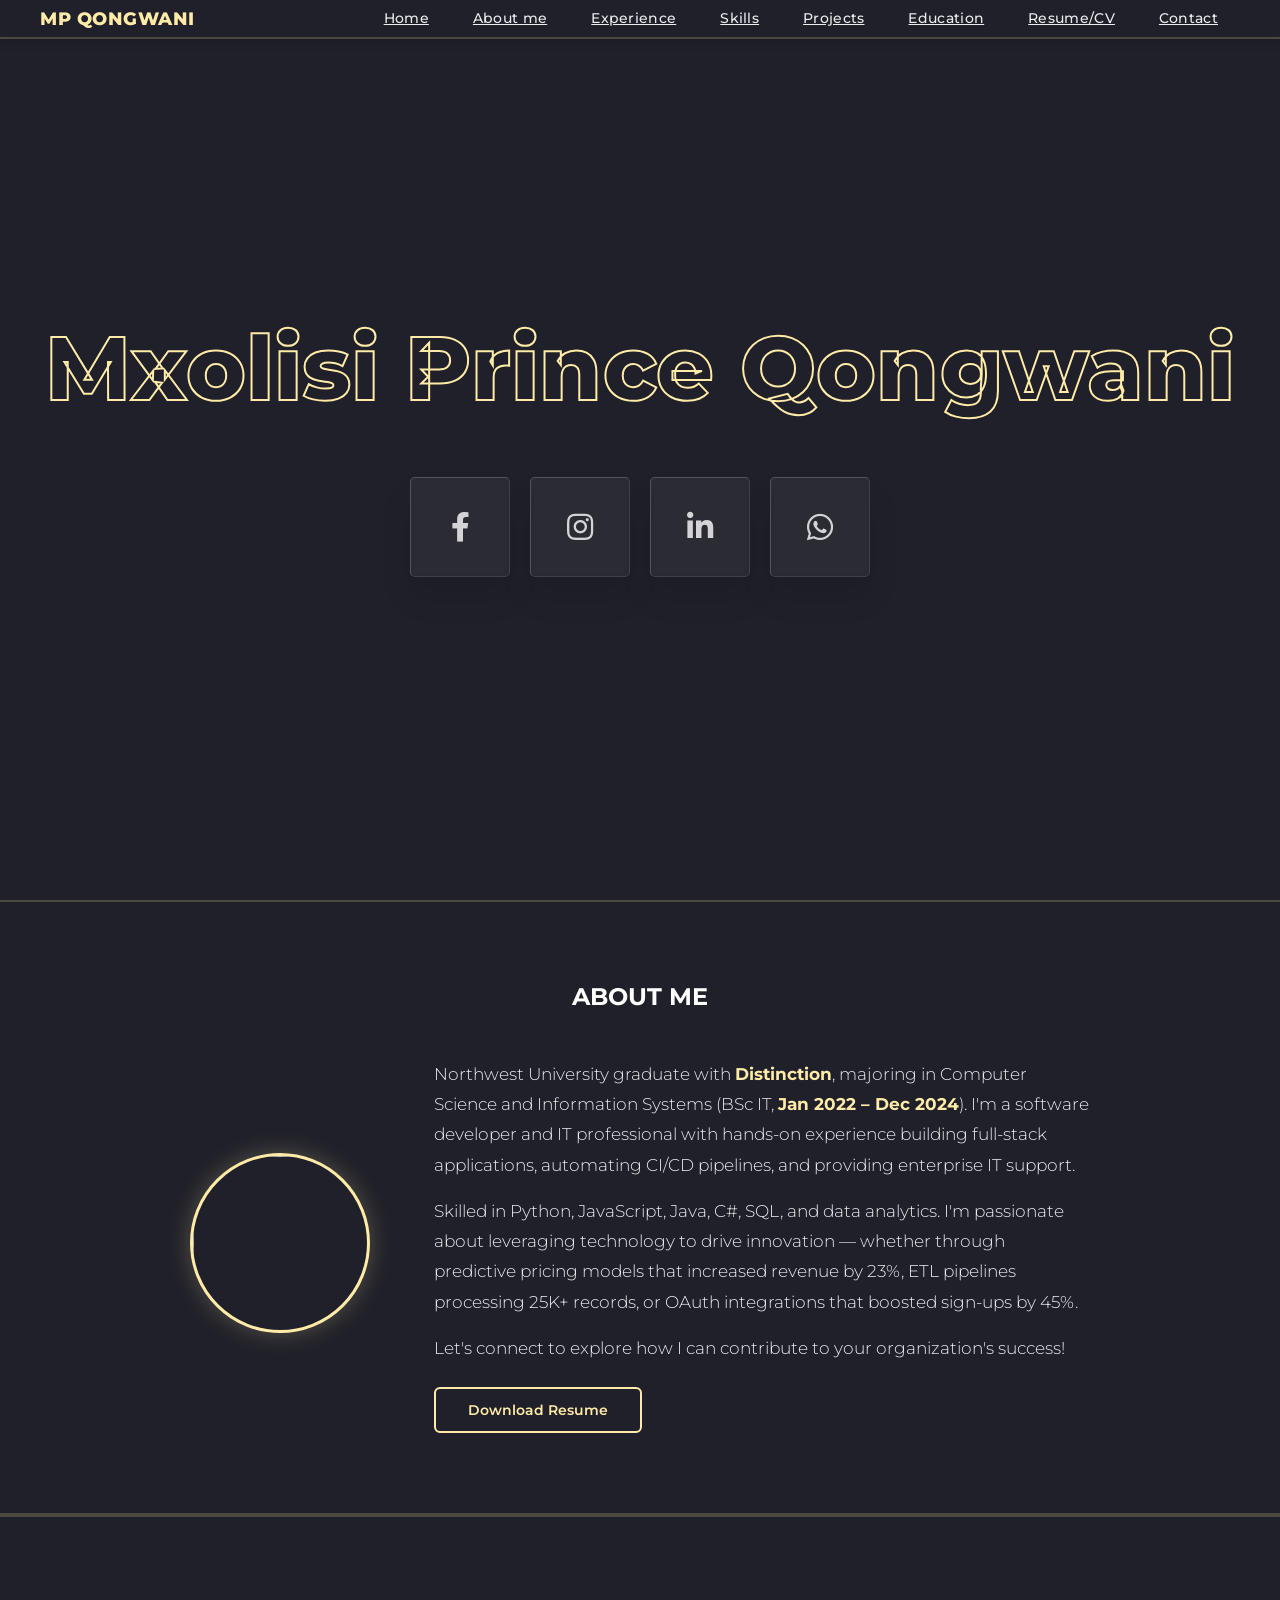
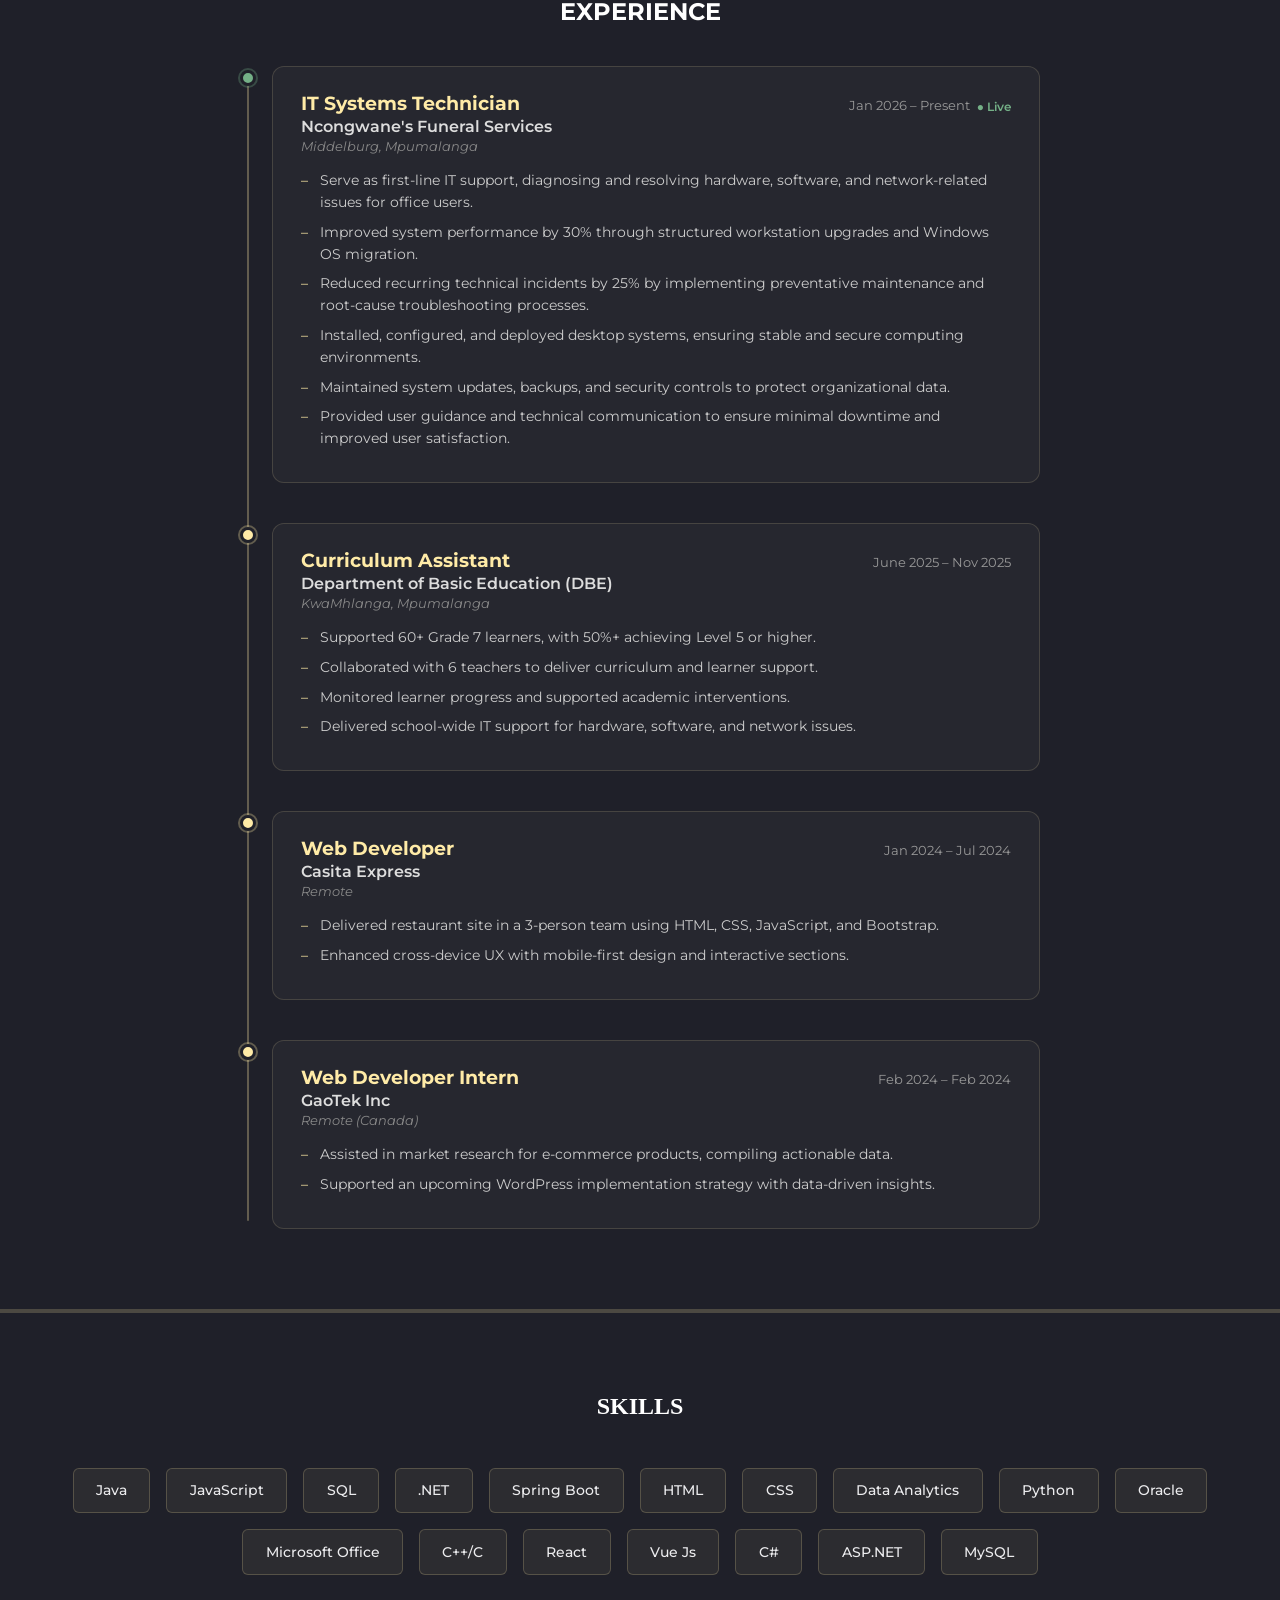
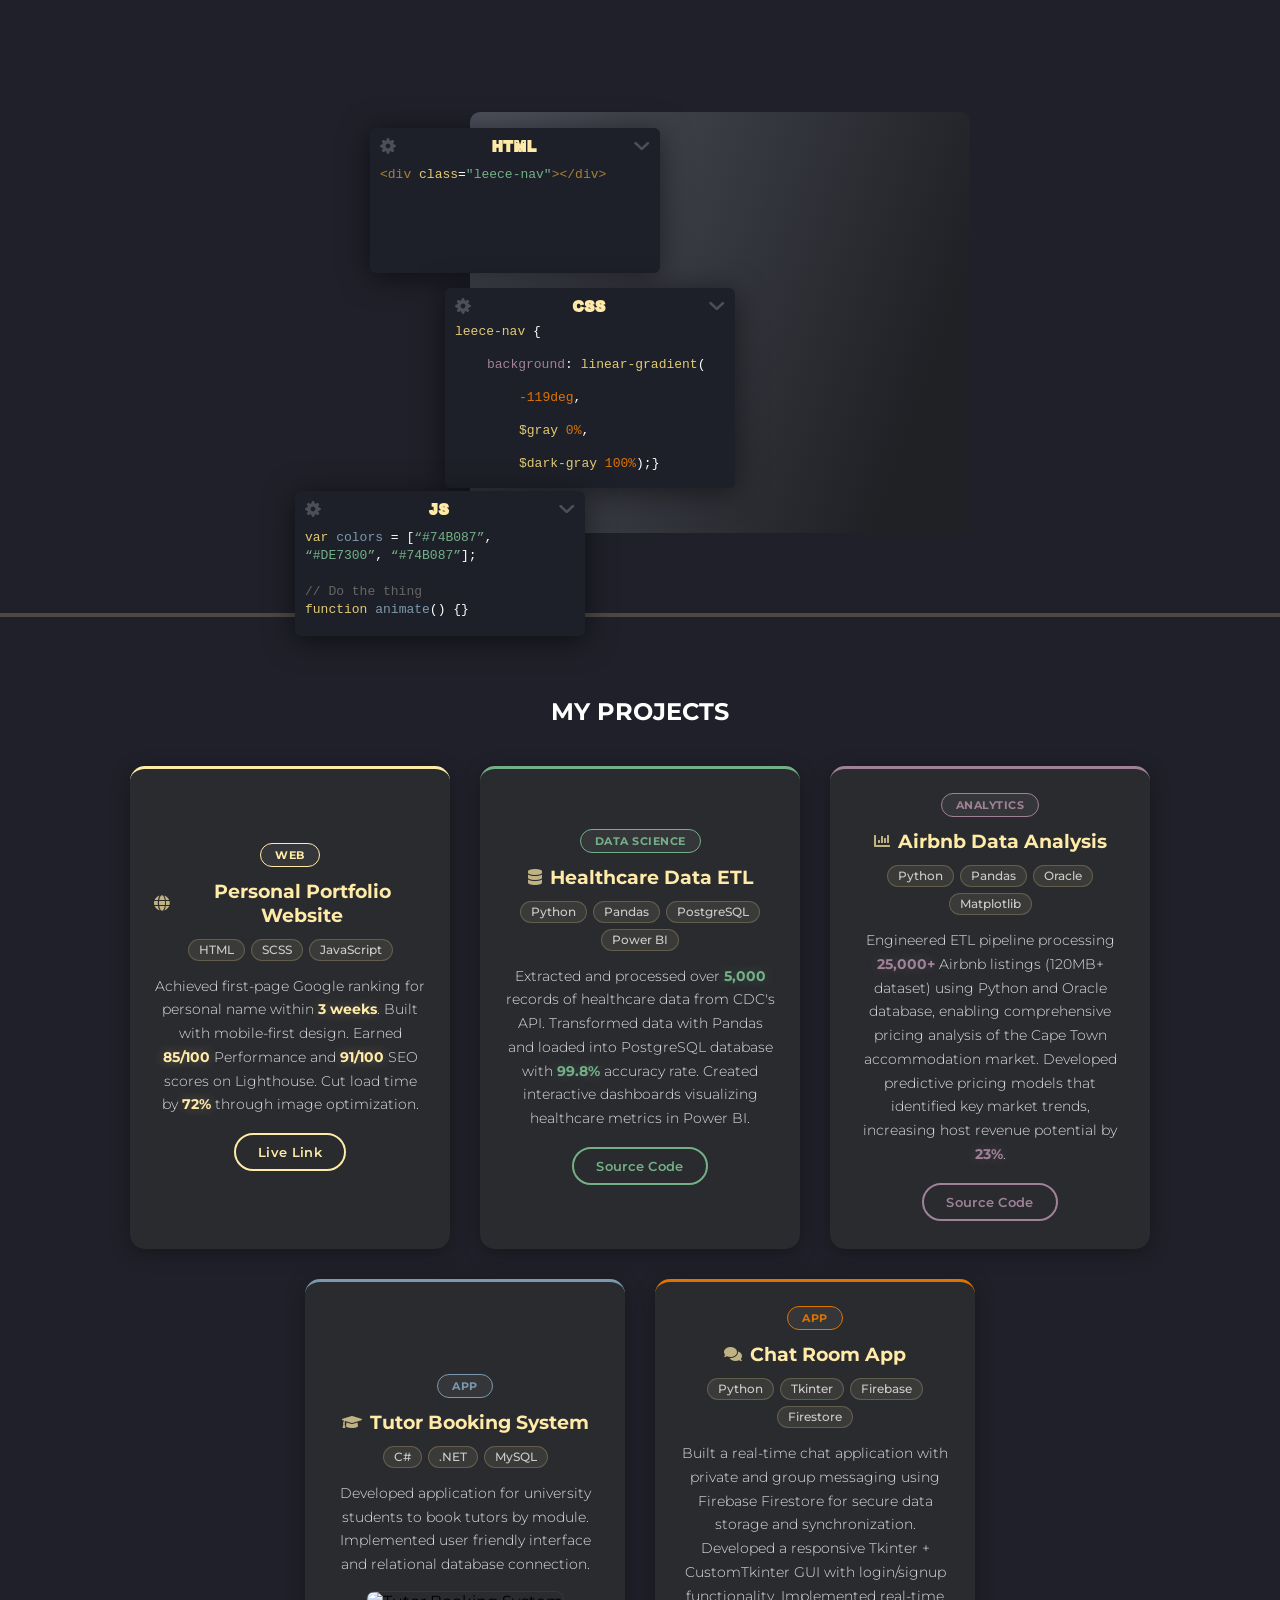
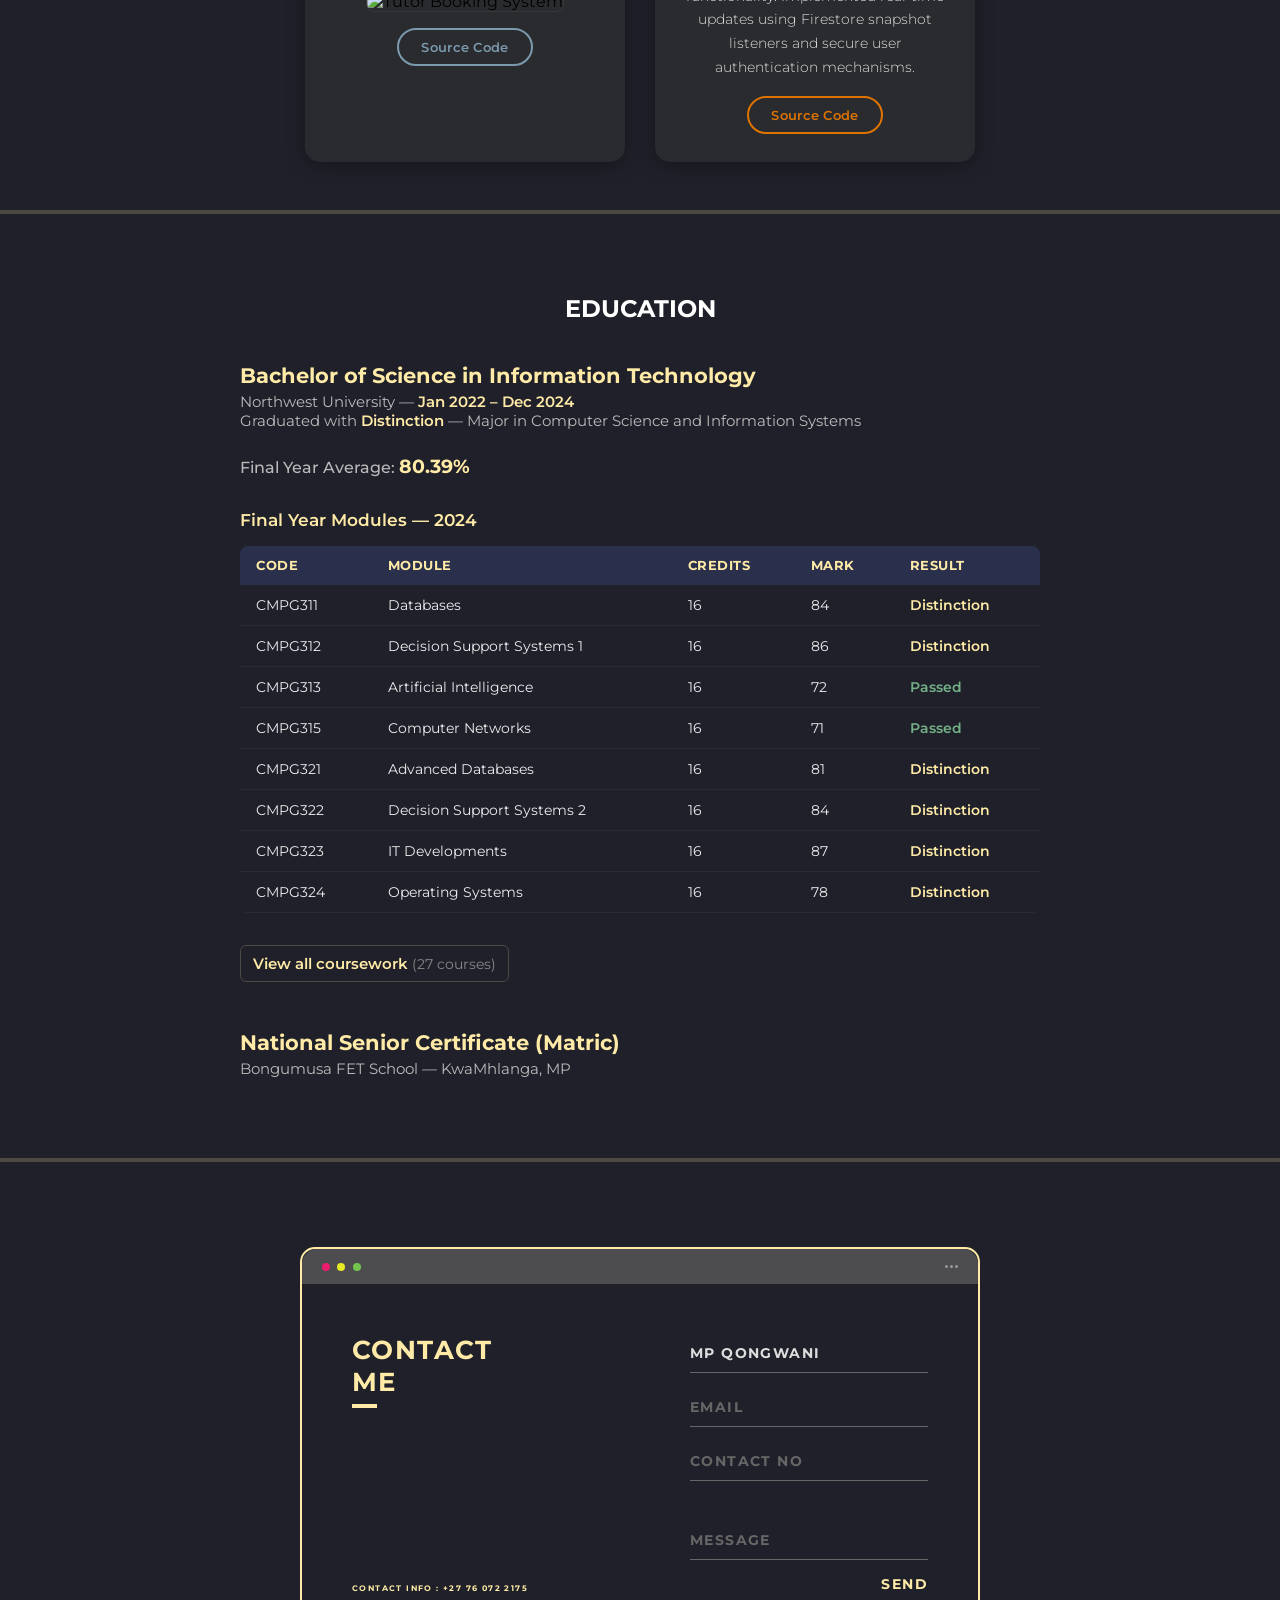
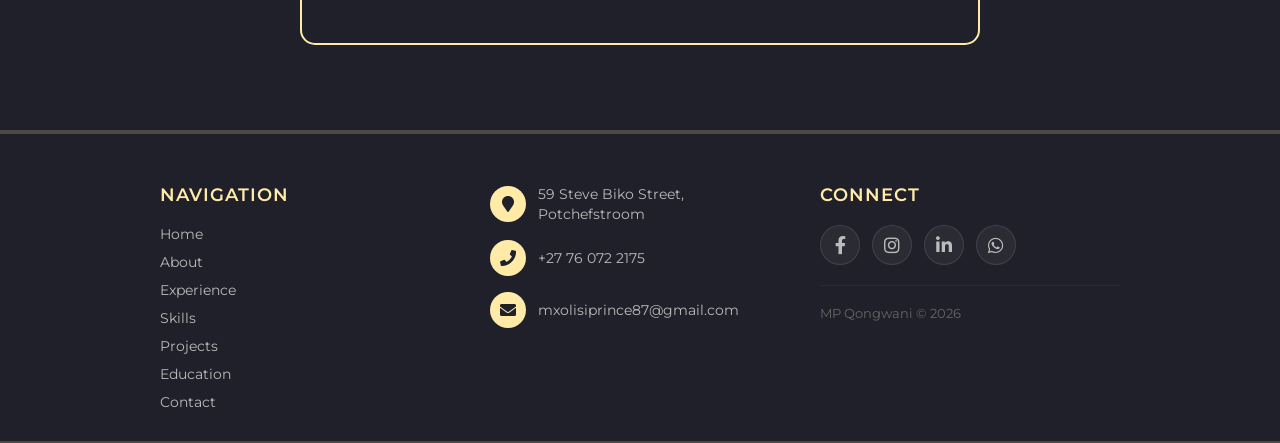
==== commit b153e85c: "feat: add blinking green dot and Live badge to current experience" ====
--- a/index.html
+++ b/index.html
@@ -6,14 +6,14 @@
     <meta name="google-site-verification" content="qsuU-RjJHtUiB8ce1KezgVMC9ZeJ0ne4aEnERPn_feE" />
     <title>MP Qongwani | Software Dev - Portfolio</title>
     <link rel="icon" type="image/x-icon" href="/images/profilepic.jpg">
-    <link rel="stylesheet" href="./css/styles.css">
-    <link rel="stylesheet" href="./css/skills.css">
-    <link rel="stylesheet" href="./css/contact.css">
-    <link rel="stylesheet" href="./css/projects.css">
-    <link rel="stylesheet" href="./css/aboutme.css">
-    <link rel="stylesheet" href="./css/footer.css">
-    <link rel="stylesheet" href="./css/education.css">
-    <link rel="stylesheet" href="./css/experience.css">
+    <link rel="stylesheet" href="./css/styles.css?v=1">
+    <link rel="stylesheet" href="./css/skills.css?v=1">
+    <link rel="stylesheet" href="./css/contact.css?v=1">
+    <link rel="stylesheet" href="./css/projects.css?v=1">
+    <link rel="stylesheet" href="./css/aboutme.css?v=1">
+    <link rel="stylesheet" href="./css/footer.css?v=1">
+    <link rel="stylesheet" href="./css/education.css?v=1">
+    <link rel="stylesheet" href="./css/experience.css?v=1">
     <link rel="stylesheet" href="https://cdnjs.cloudflare.com/ajax/libs/font-awesome/6.0.0-beta3/css/all.min.css">
     <link rel="stylesheet" href="https://cdnjs.cloudflare.com/ajax/libs/font-awesome/5.15.4/css/all.min.css">
 </head>
@@ -77,12 +77,12 @@
 
     <div class="timeline">
 
-      <div class="timeline-item">
+      <div class="timeline-item timeline-item--current">
         <div class="timeline-dot"></div>
         <div class="timeline-content">
           <div class="timeline-head">
             <h3>IT Systems Technician</h3>
-            <span class="timeline-date">Jan 2026 &ndash; Present</span>
+            <span class="timeline-date">Jan 2026 &ndash; Present <span class="live-badge">● Live</span></span>
           </div>
           <h4>Ncongwane's Funeral Services</h4>
           <p class="timeline-location">Middelburg, Mpumalanga</p>
@@ -393,7 +393,66 @@
 
       <details class="education-coursework">
         <summary>View all coursework <span class="coursework-count">(27 courses)</span></summary>
-        <p class="coursework-list">Financial Accountancy (Special), Financial Accounting (Special), Academic Literacy Development &mdash; Eng, Introduction to Business Management, Introduction to Computing and Programming, Structured Programming, User Interface Programming, Basic Mathematical Techniques, Descriptive Statistics, Intro Stat Inference, Problem Solving for Managers, Object Oriented Programming, Apps and Advanced User Interface Programming, System Analysis and Design, Communication Skills, Information Security, Data Structures and Algorithms, Data Analytics, Discrete Mathematics, Understanding the Natural World, Databases, Decision Support Systems, Artificial Intelligence, Computer Networks, Advanced Databases, IT Developments, Operating Systems</p>
+        <div class="coursework-groups">
+          <div class="coursework-group">
+            <h5 class="coursework-group__title">Programming &amp; Development</h5>
+            <ul class="coursework-tags">
+              <li>Introduction to Computing and Programming</li>
+              <li>Structured Programming</li>
+              <li>User Interface Programming</li>
+              <li>Object Oriented Programming</li>
+              <li>Apps and Advanced User Interface Programming</li>
+              <li>Data Structures and Algorithms</li>
+              <li>IT Developments</li>
+            </ul>
+          </div>
+          <div class="coursework-group">
+            <h5 class="coursework-group__title">Data &amp; Analytics</h5>
+            <ul class="coursework-tags">
+              <li>Descriptive Statistics</li>
+              <li>Intro Stat Inference</li>
+              <li>Data Analytics</li>
+              <li>Databases</li>
+              <li>Advanced Databases</li>
+              <li>Decision Support Systems 1</li>
+              <li>Decision Support Systems 2</li>
+            </ul>
+          </div>
+          <div class="coursework-group">
+            <h5 class="coursework-group__title">Business &amp; Accounting</h5>
+            <ul class="coursework-tags">
+              <li>Financial Accountancy (Special)</li>
+              <li>Financial Accounting (Special)</li>
+              <li>Introduction to Business Management</li>
+              <li>Problem Solving for Managers</li>
+            </ul>
+          </div>
+          <div class="coursework-group">
+            <h5 class="coursework-group__title">Systems &amp; Security</h5>
+            <ul class="coursework-tags">
+              <li>System Analysis and Design</li>
+              <li>Information Security</li>
+              <li>Operating Systems</li>
+              <li>Computer Networks</li>
+            </ul>
+          </div>
+          <div class="coursework-group">
+            <h5 class="coursework-group__title">Math &amp; Science</h5>
+            <ul class="coursework-tags">
+              <li>Basic Mathematical Techniques</li>
+              <li>Discrete Mathematics</li>
+              <li>Understanding the Natural World</li>
+              <li>Artificial Intelligence</li>
+            </ul>
+          </div>
+          <div class="coursework-group">
+            <h5 class="coursework-group__title">Academic &amp; Communication</h5>
+            <ul class="coursework-tags">
+              <li>Academic Literacy Development &mdash; Eng</li>
+              <li>Communication Skills</li>
+            </ul>
+          </div>
+        </div>
       </details>
     </div>
 
--- a/css/education.css
+++ b/css/education.css
@@ -99,6 +99,48 @@
   font-size: 0.88rem;
 }
 
+.coursework-groups {
+  display: grid;
+  grid-template-columns: repeat(auto-fit, minmax(260px, 1fr));
+  gap: 1.5rem;
+  margin-top: 1.25rem;
+}
+
+.coursework-group__title {
+  font-size: 0.8rem;
+  font-weight: 600;
+  color: #ffeba7;
+  margin: 0 0 0.6rem;
+  padding-bottom: 0.4rem;
+  border-bottom: 1px solid rgba(255, 235, 167, 0.15);
+  text-transform: uppercase;
+  letter-spacing: 0.5px;
+}
+
+.coursework-tags {
+  list-style: none;
+  padding: 0;
+  margin: 0;
+  display: flex;
+  flex-wrap: wrap;
+  gap: 6px;
+}
+
+.coursework-tags li {
+  background: rgba(255, 235, 167, 0.08);
+  border: 1px solid rgba(255, 235, 167, 0.15);
+  border-radius: 20px;
+  padding: 4px 14px;
+  font-size: 0.78rem;
+  color: #ddd;
+  transition: border-color 0.2s, background 0.2s;
+}
+
+.coursework-tags li:hover {
+  border-color: rgba(255, 235, 167, 0.5);
+  background: rgba(255, 235, 167, 0.14);
+}
+
 .education-section .section__title {
   margin-bottom: 2.5rem;
 }
--- a/css/experience.css
+++ b/css/experience.css
@@ -53,6 +53,36 @@
   box-shadow: 0 0 0 2px rgba(255, 235, 167, 0.3);
 }
 
+.timeline-item--current .timeline-dot {
+  background: #74b087;
+  box-shadow: 0 0 0 2px rgba(116, 176, 135, 0.3);
+  animation: pulse-dot 2s ease-in-out infinite;
+}
+
+@keyframes pulse-dot {
+  0%, 100% {
+    box-shadow: 0 0 0 2px rgba(116, 176, 135, 0.3), 0 0 0 0 rgba(116, 176, 135, 0.5);
+  }
+  50% {
+    box-shadow: 0 0 0 2px rgba(116, 176, 135, 0.3), 0 0 0 12px rgba(116, 176, 135, 0);
+  }
+}
+
+.live-badge {
+  display: inline-block;
+  font-size: 0.75rem;
+  color: #74b087;
+  font-weight: 600;
+  animation: blink 1.5s ease-in-out infinite;
+  margin-left: 4px;
+  vertical-align: middle;
+}
+
+@keyframes blink {
+  0%, 100% { opacity: 1; }
+  50% { opacity: 0.3; }
+}
+
 .timeline-content {
   background: rgba(255, 255, 255, 0.03);
   border: 1px solid rgba(255, 235, 167, 0.15);
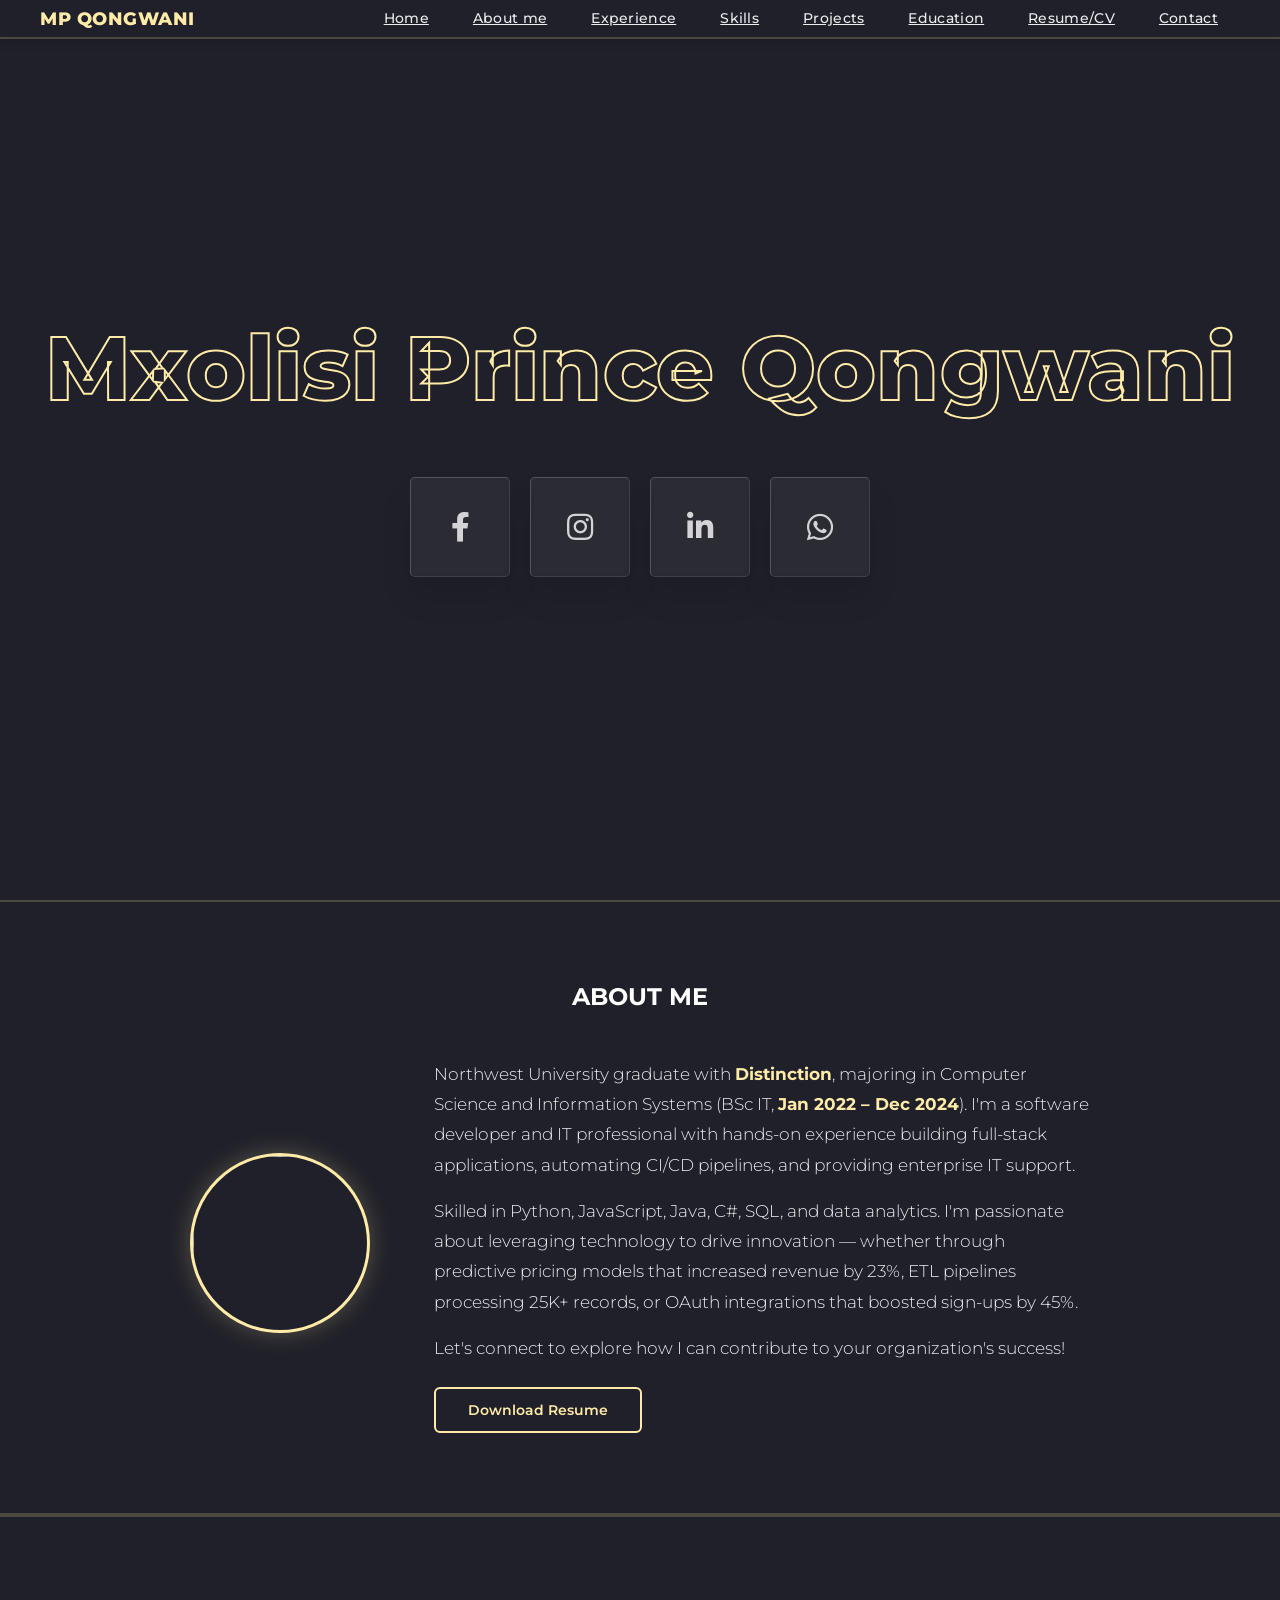
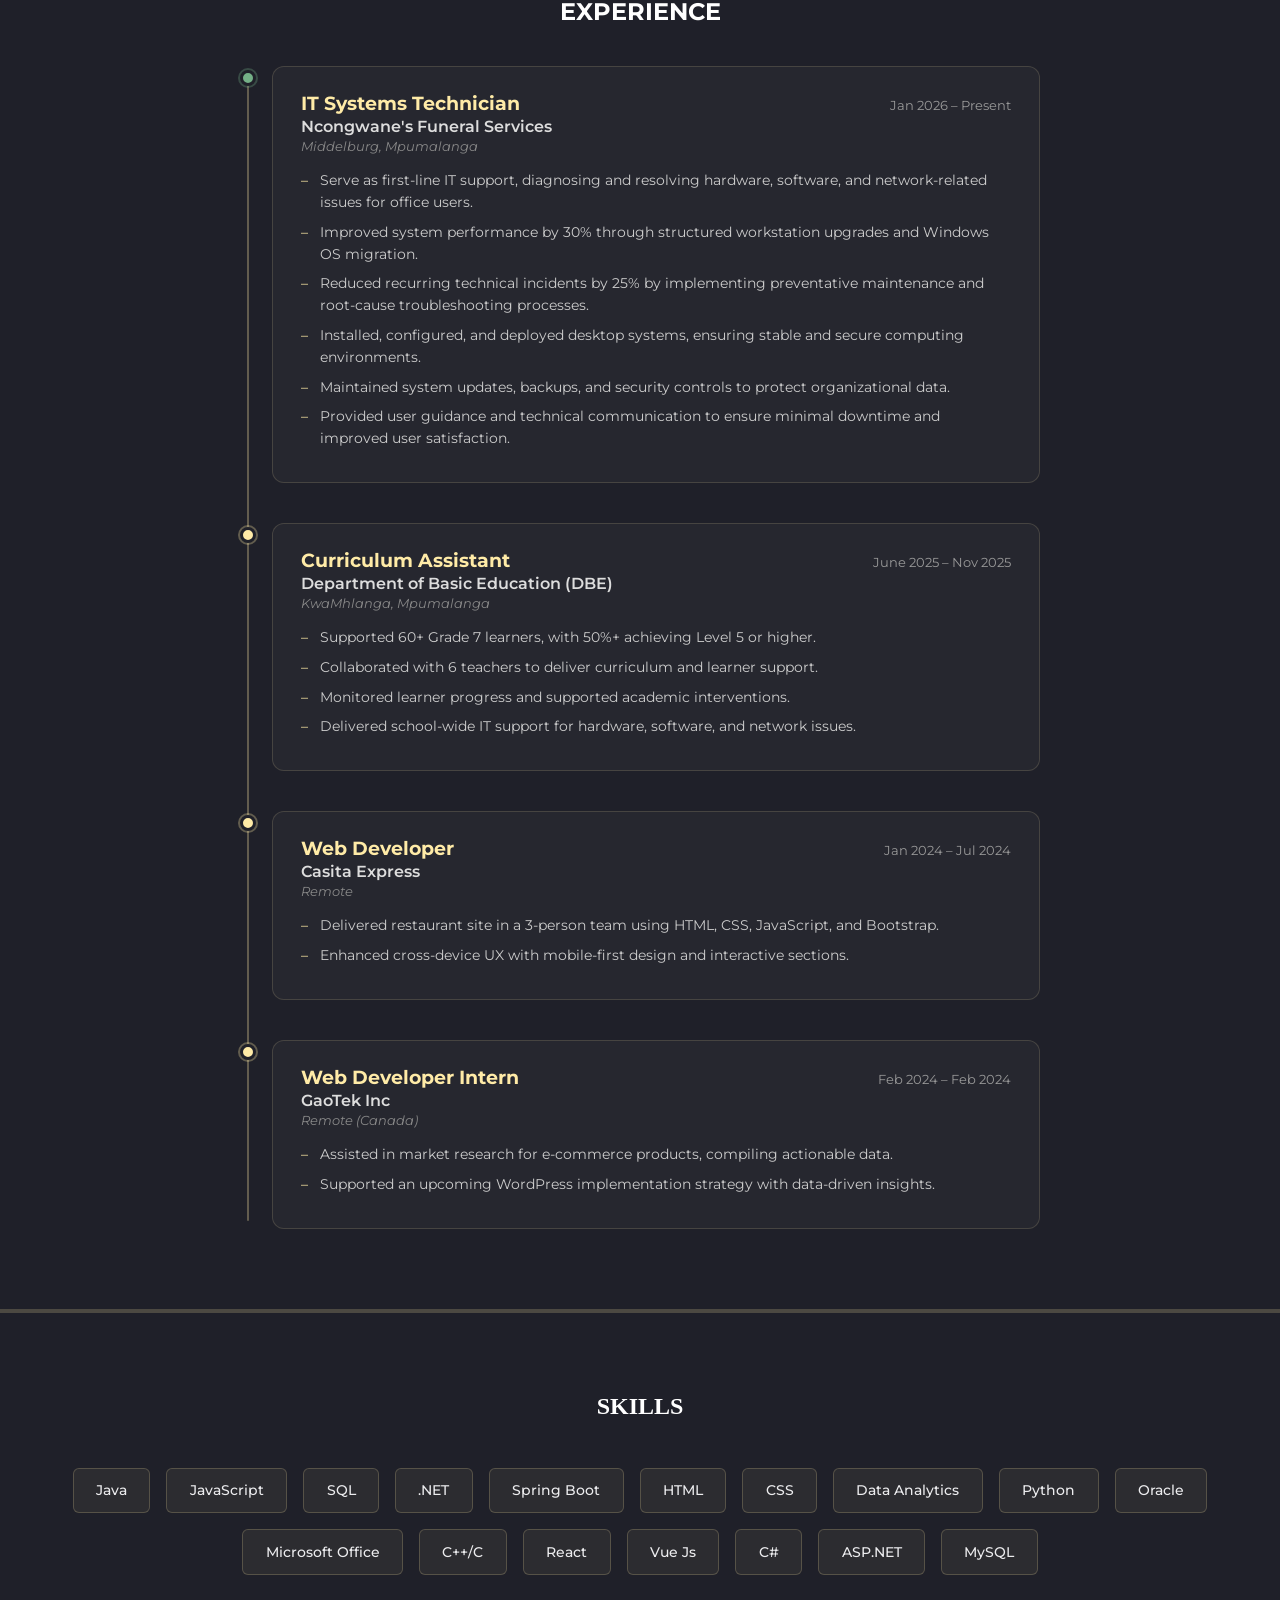
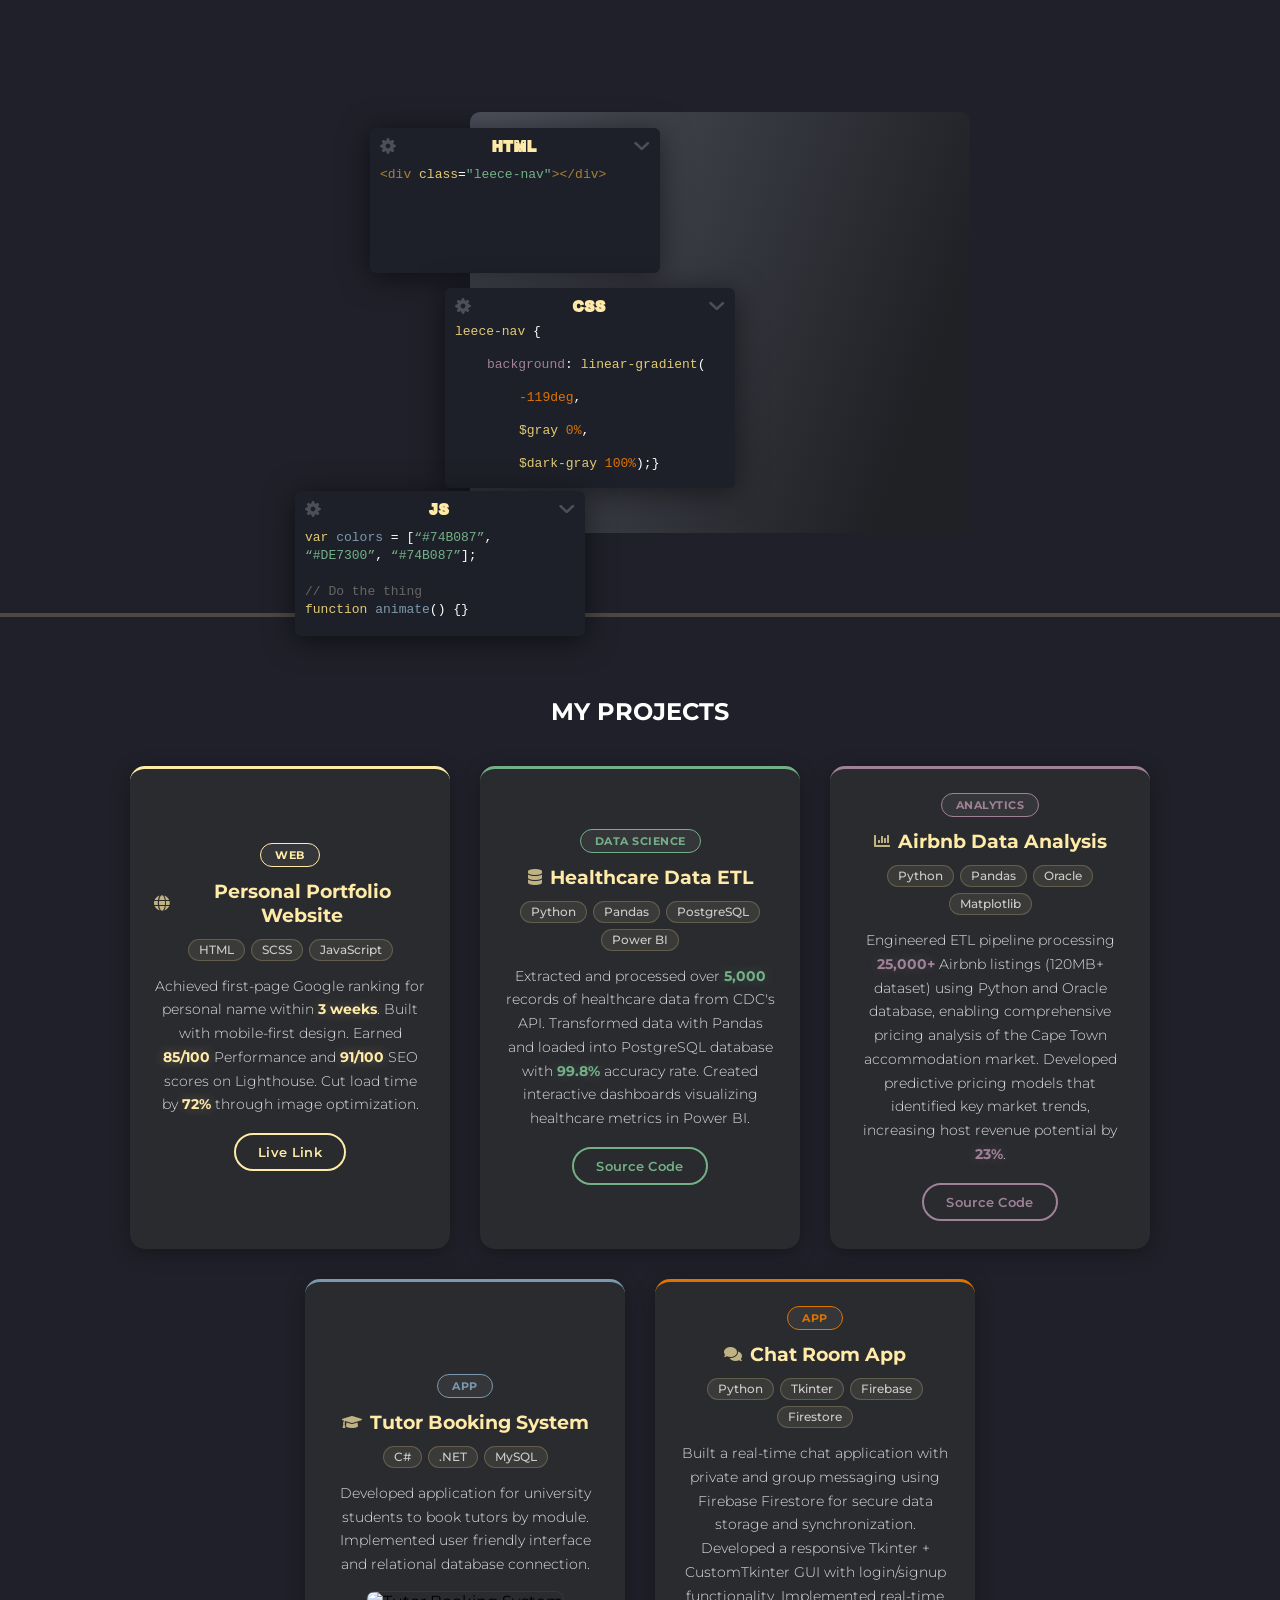
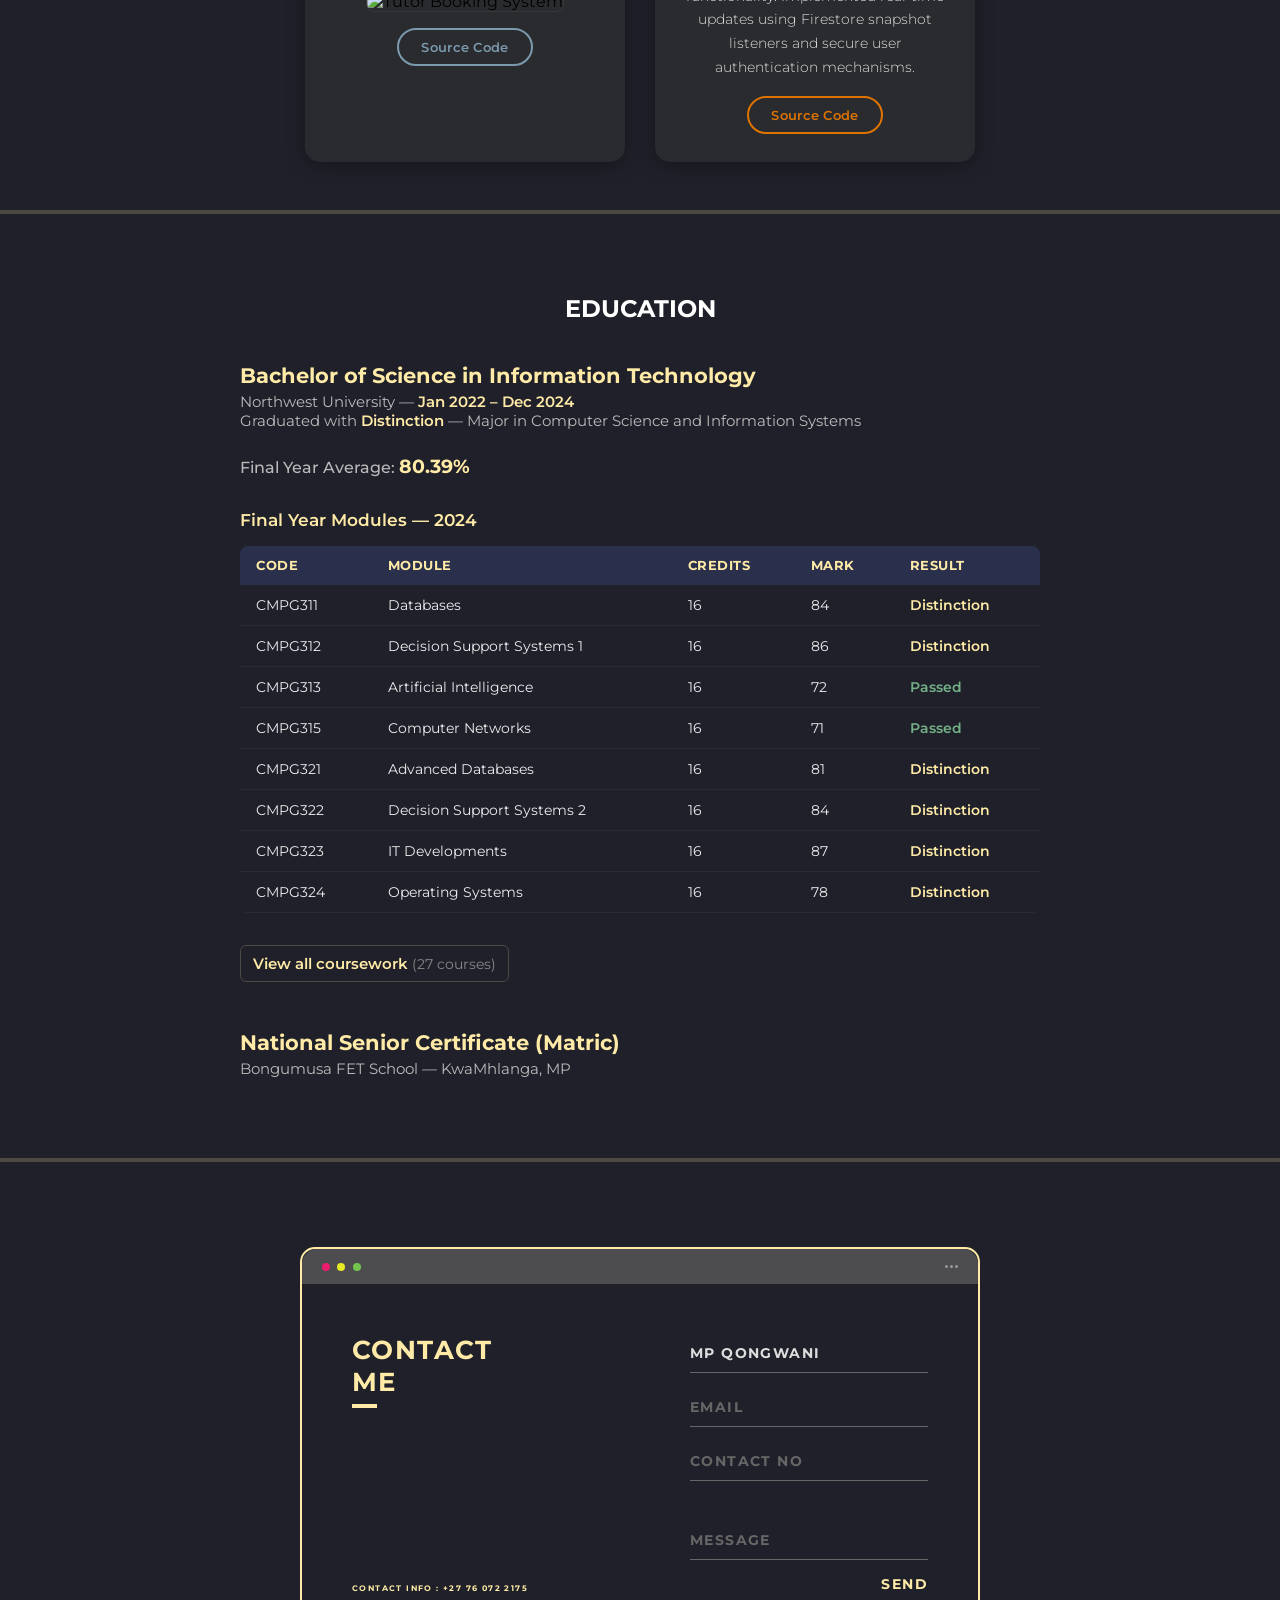
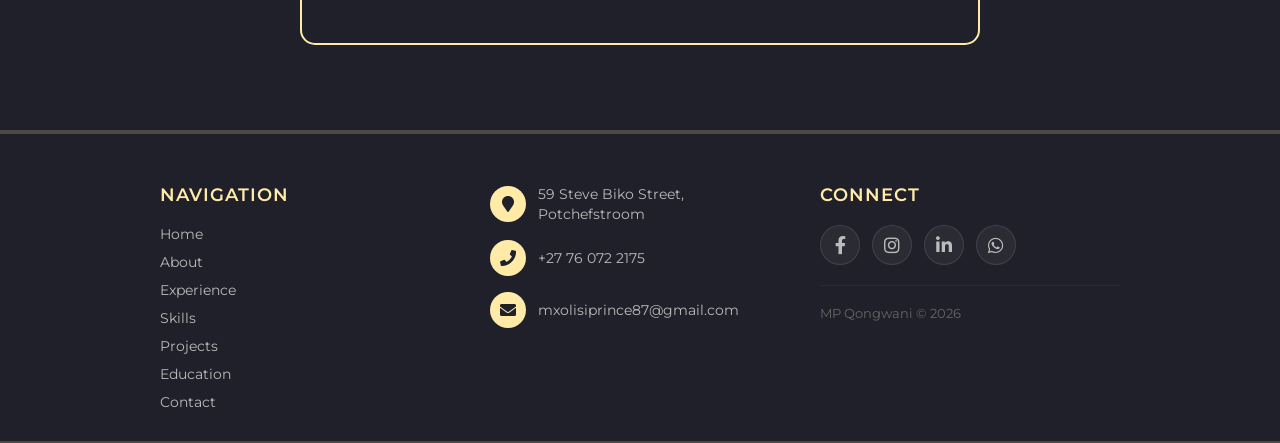
==== commit f3586e1c: "remove Live text, keep blinking green dot" ====
--- a/index.html
+++ b/index.html
@@ -82,7 +82,7 @@
         <div class="timeline-content">
           <div class="timeline-head">
             <h3>IT Systems Technician</h3>
-            <span class="timeline-date">Jan 2026 &ndash; Present <span class="live-badge">● Live</span></span>
+            <span class="timeline-date">Jan 2026 &ndash; Present</span>
           </div>
           <h4>Ncongwane's Funeral Services</h4>
           <p class="timeline-location">Middelburg, Mpumalanga</p>
--- a/css/experience.css
+++ b/css/experience.css
@@ -68,20 +68,7 @@
   }
 }
 
-.live-badge {
-  display: inline-block;
-  font-size: 0.75rem;
-  color: #74b087;
-  font-weight: 600;
-  animation: blink 1.5s ease-in-out infinite;
-  margin-left: 4px;
-  vertical-align: middle;
-}
-
-@keyframes blink {
-  0%, 100% { opacity: 1; }
-  50% { opacity: 0.3; }
-}
+
 
 .timeline-content {
   background: rgba(255, 255, 255, 0.03);
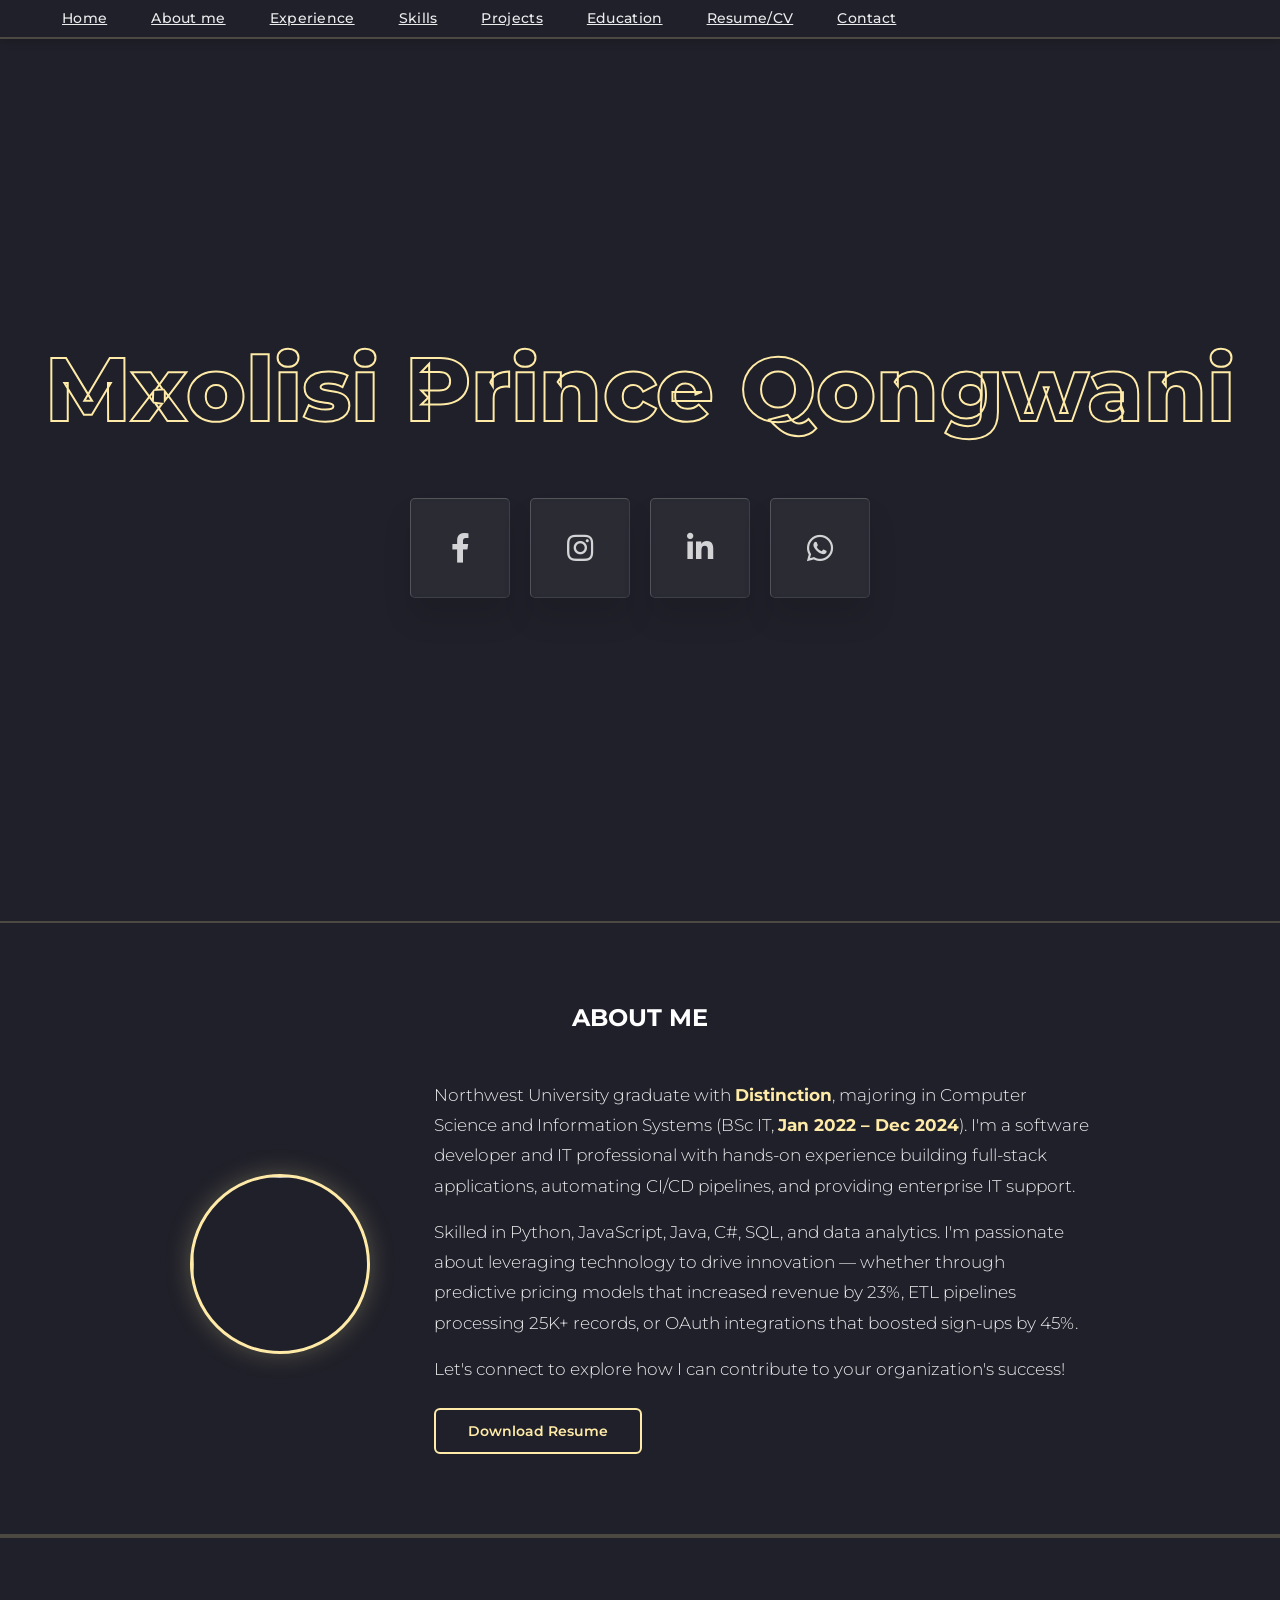
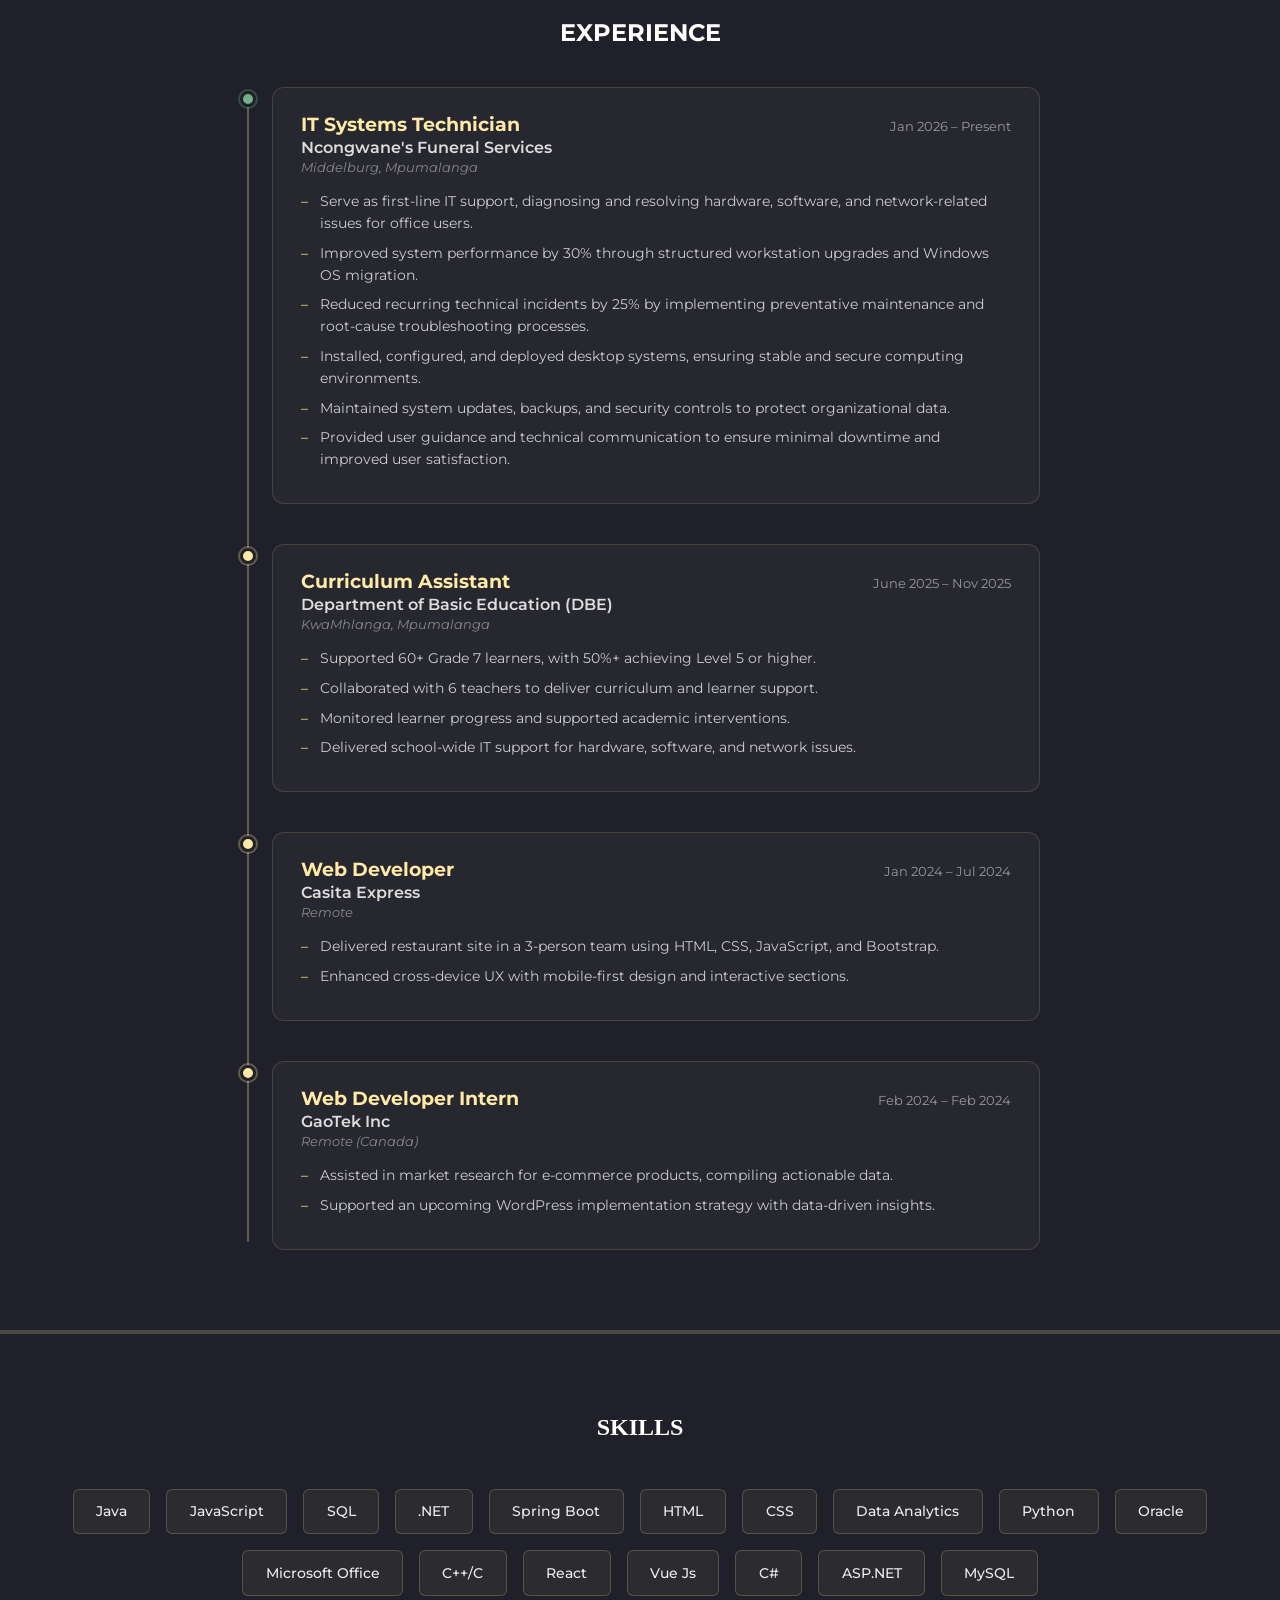
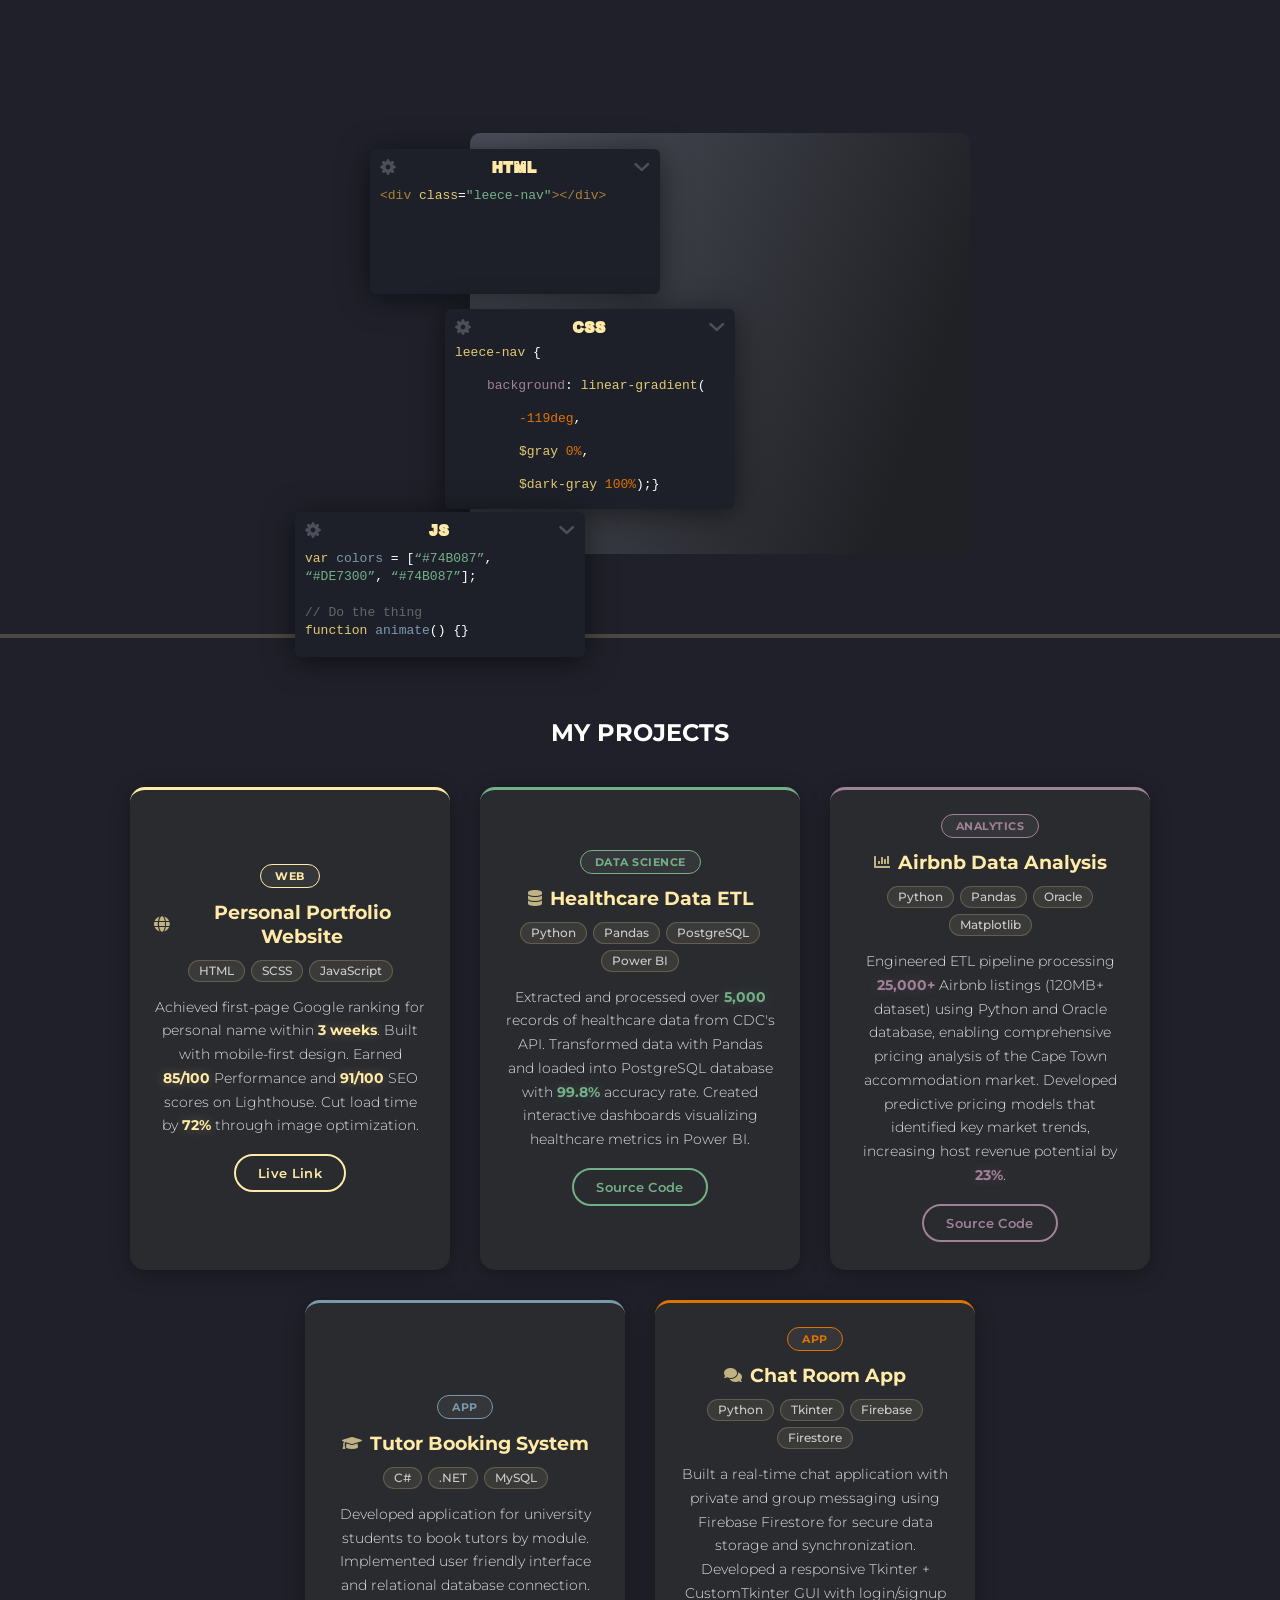
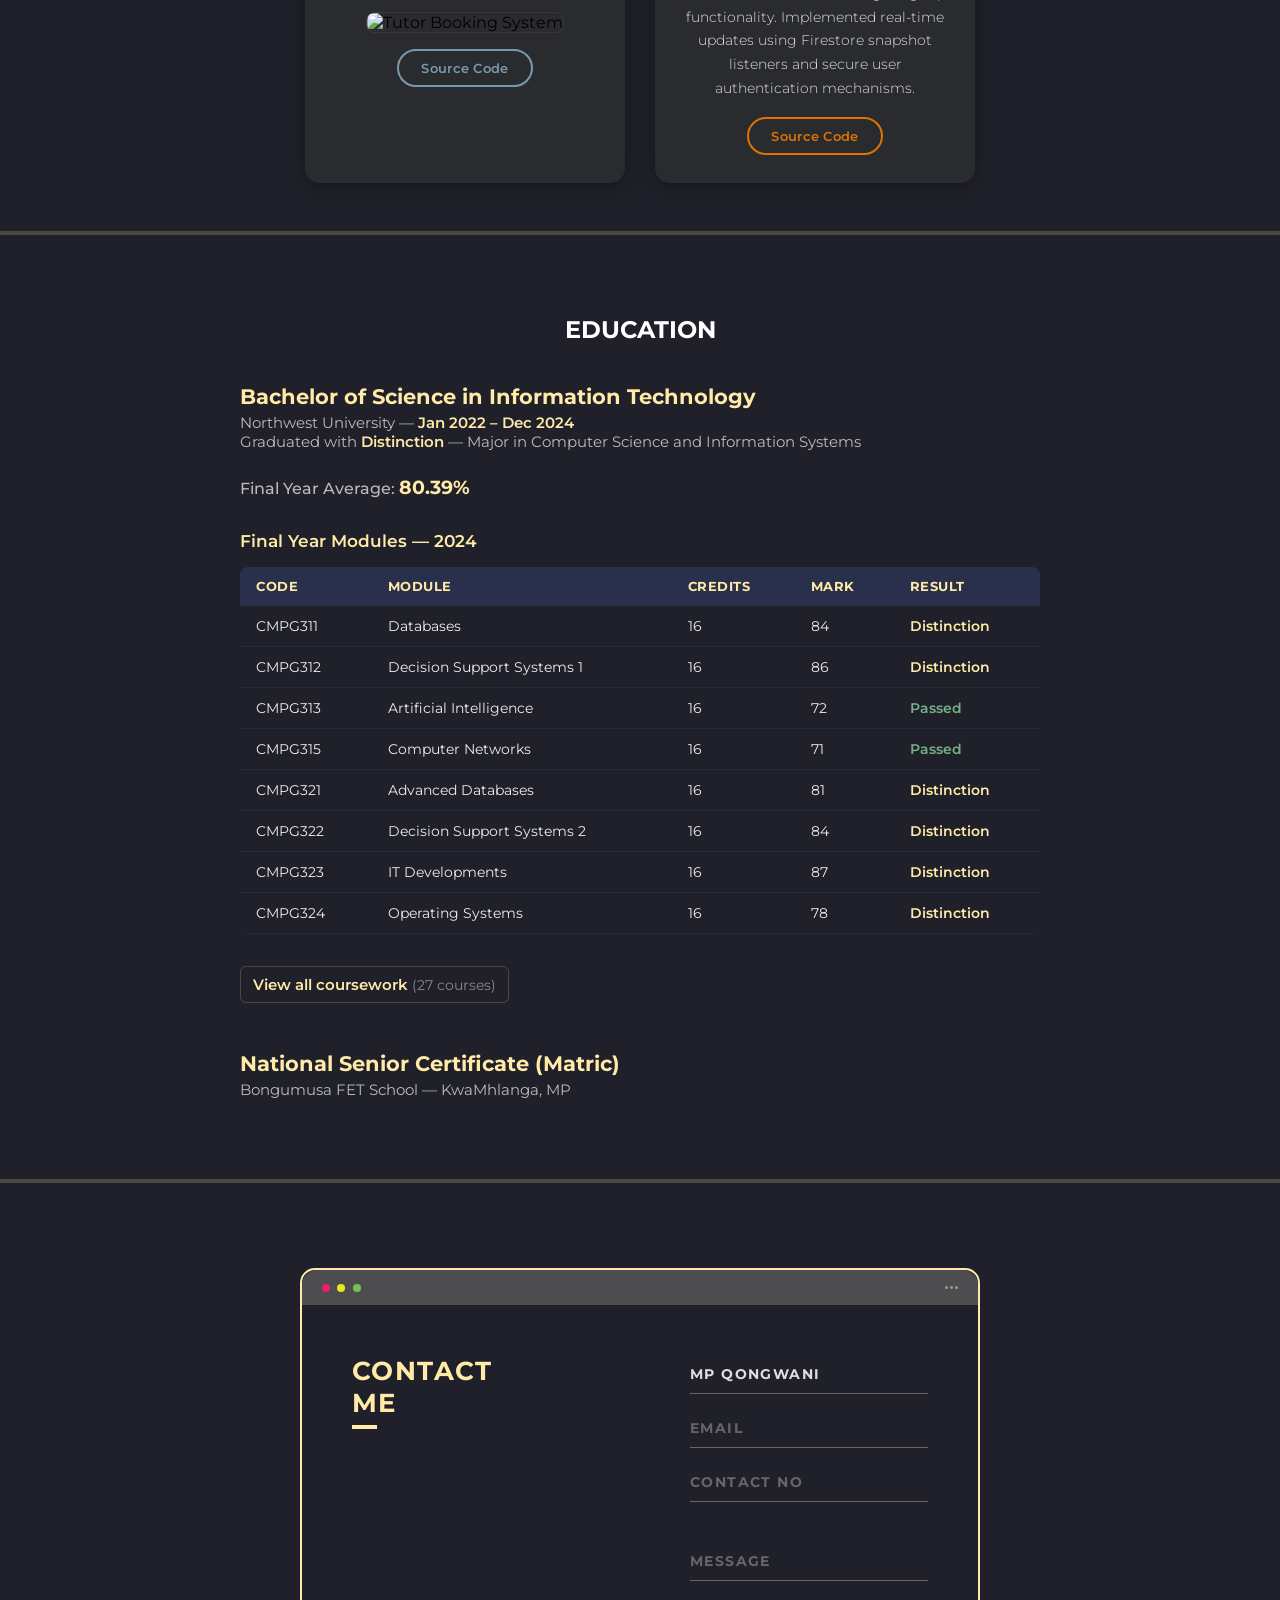
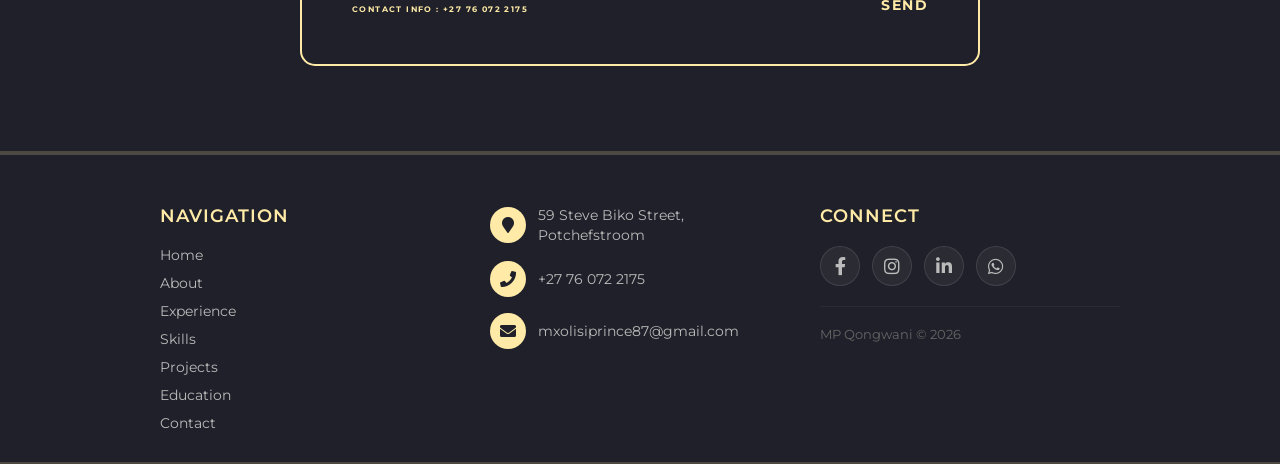
==== commit e0dd3458: "feat: apply hero font and background to navbar across all screen sizes" ====
--- a/index.html
+++ b/index.html
@@ -18,10 +18,10 @@
     <link rel="stylesheet" href="https://cdnjs.cloudflare.com/ajax/libs/font-awesome/5.15.4/css/all.min.css">
 </head>
 <body>
+    <span class="nav-brand">MP Qongwani</span>
     <input class="menu-icon" type="checkbox" id="menu-icon" name="menu-icon"/>
     <label for="menu-icon"></label>
     <nav class="nav">
-        <span class="nav-brand">MP Qongwani</span>
         <ul>
             <li><a href="index.html">Home</a></li>
             <li><a href="#about">About me</a></li>
--- a/css/styles.css
+++ b/css/styles.css
@@ -337,6 +337,11 @@
   }
   .nav {
     right: 30px;
+  }
+  .nav-brand {
+    top: 26px;
+    left: 30px;
+    font-size: 1.1rem;
   }
   h1 {
     font-size: 9vw;
@@ -431,6 +436,12 @@
     right: 15px;
   }
 
+  .nav-brand {
+    top: 22px;
+    left: 20px;
+    font-size: 1rem;
+  }
+
   .nav ul li a {
     font-size: 4vw;
   }
@@ -479,6 +490,12 @@
     height: 50px;
   }
 
+  .nav-brand {
+    top: 16px;
+    left: 14px;
+    font-size: 0.85rem;
+  }
+
   .menu-icon:checked ~ .nav {
     width: 200%;
     height: 200%;
@@ -498,7 +515,25 @@
 }
 
 .nav-brand {
-  display: none;
+  position: fixed;
+  top: 22px;
+  left: 25px;
+  z-index: 10;
+  font-family: 'Montserrat', sans-serif;
+  font-weight: 800;
+  font-size: 1.2rem;
+  text-transform: uppercase;
+  letter-spacing: 0.5px;
+  color: #ffeba7;
+  -webkit-text-stroke: 1px #ffeba7;
+  -webkit-text-fill-color: transparent;
+  pointer-events: none;
+}
+
+.nav {
+  background-color: #1f2029;
+  background-image: url('https://s3-us-west-2.amazonaws.com/s.cdpn.io/1462889/pat-back.svg');
+  background-size: 4%;
 }
 
 @media (min-width: 992px) {
@@ -512,14 +547,11 @@
   }
 
   .nav-brand {
-    display: block;
-    font-family: 'Montserrat', sans-serif;
+    position: static;
     font-size: 1.1rem;
-    font-weight: 800;
-    color: #ffeba7;
-    text-transform: uppercase;
-    letter-spacing: 0.5px;
-    flex-shrink: 0;
+    -webkit-text-stroke: 1px #ffeba7;
+    -webkit-text-fill-color: transparent;
+    pointer-events: auto;
   }
 
   .nav {
@@ -534,6 +566,8 @@
     height: auto;
     padding: 0 40px;
     background: #1f2029;
+    background-image: url('https://s3-us-west-2.amazonaws.com/s.cdpn.io/1462889/pat-back.svg');
+    background-size: 4%;
     border-bottom: 2px solid rgba(255, 235, 167, 0.2);
     border-radius: 0;
     animation: none;
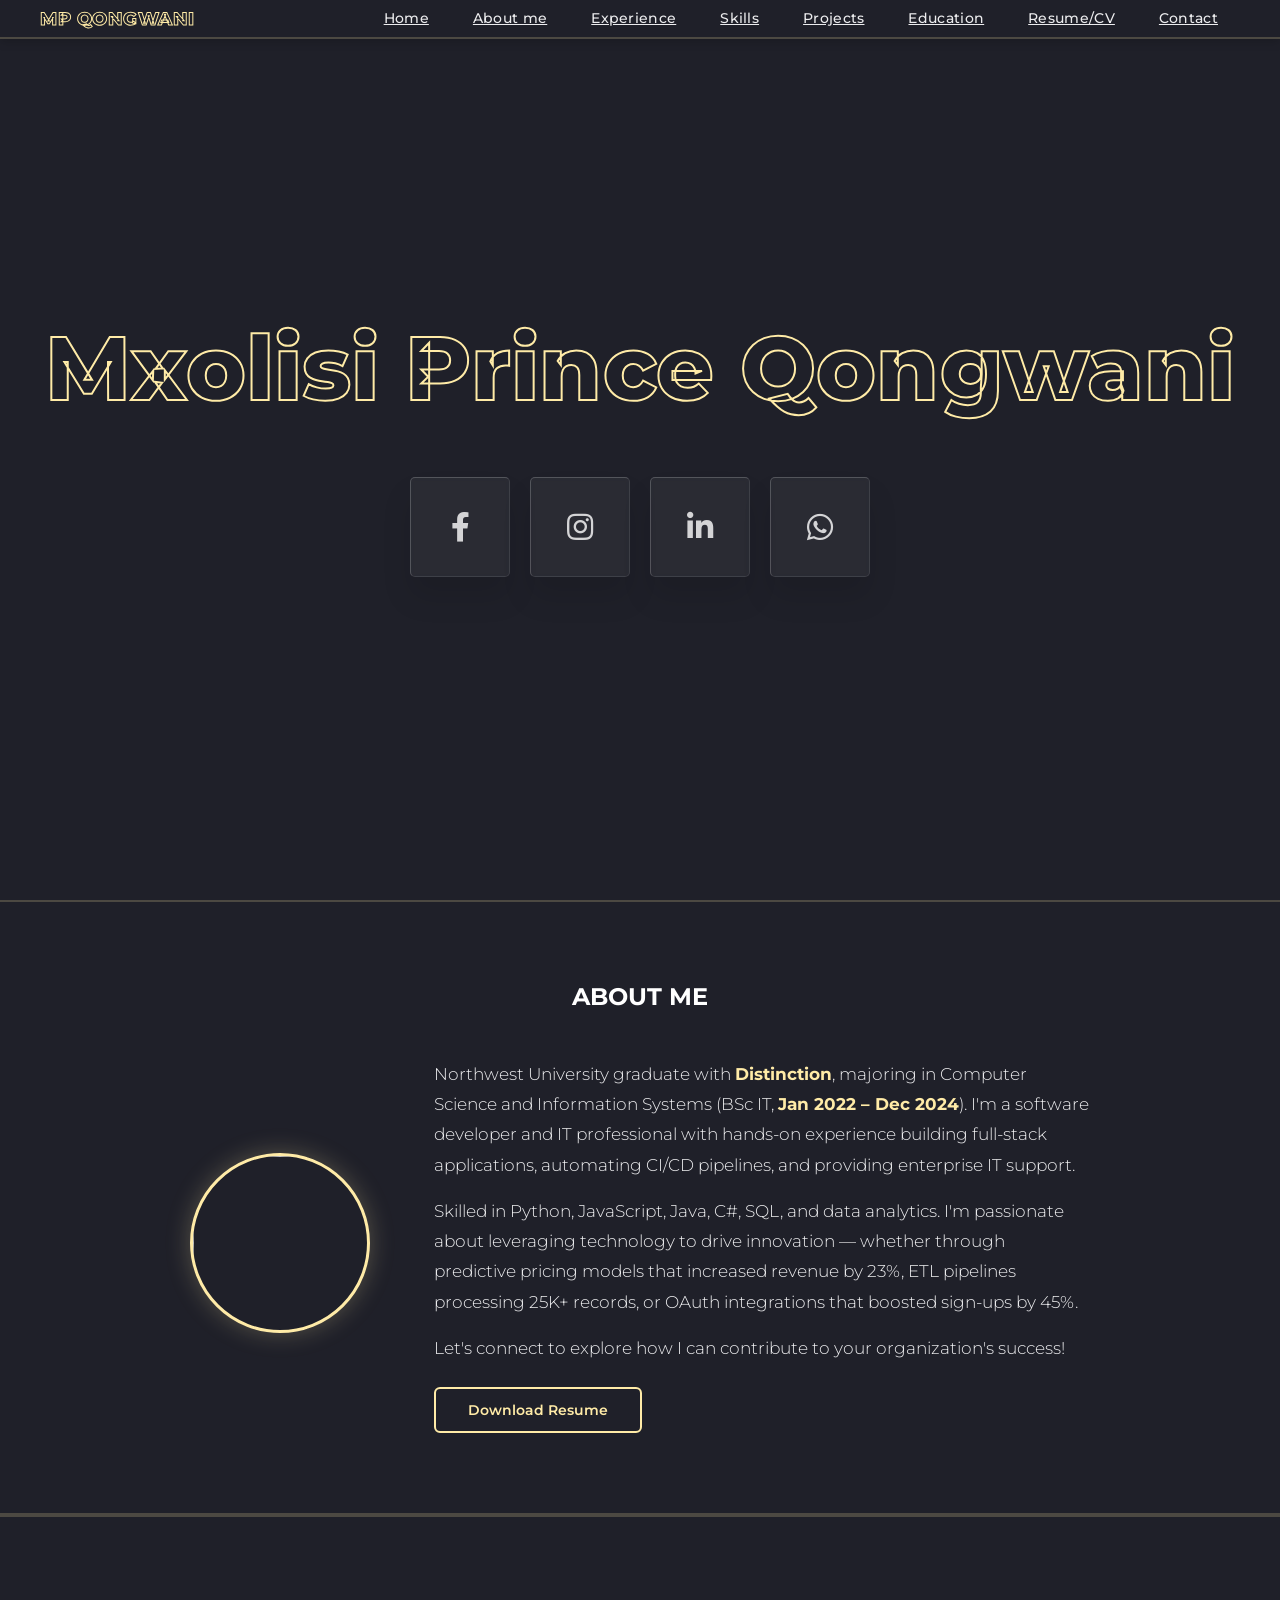
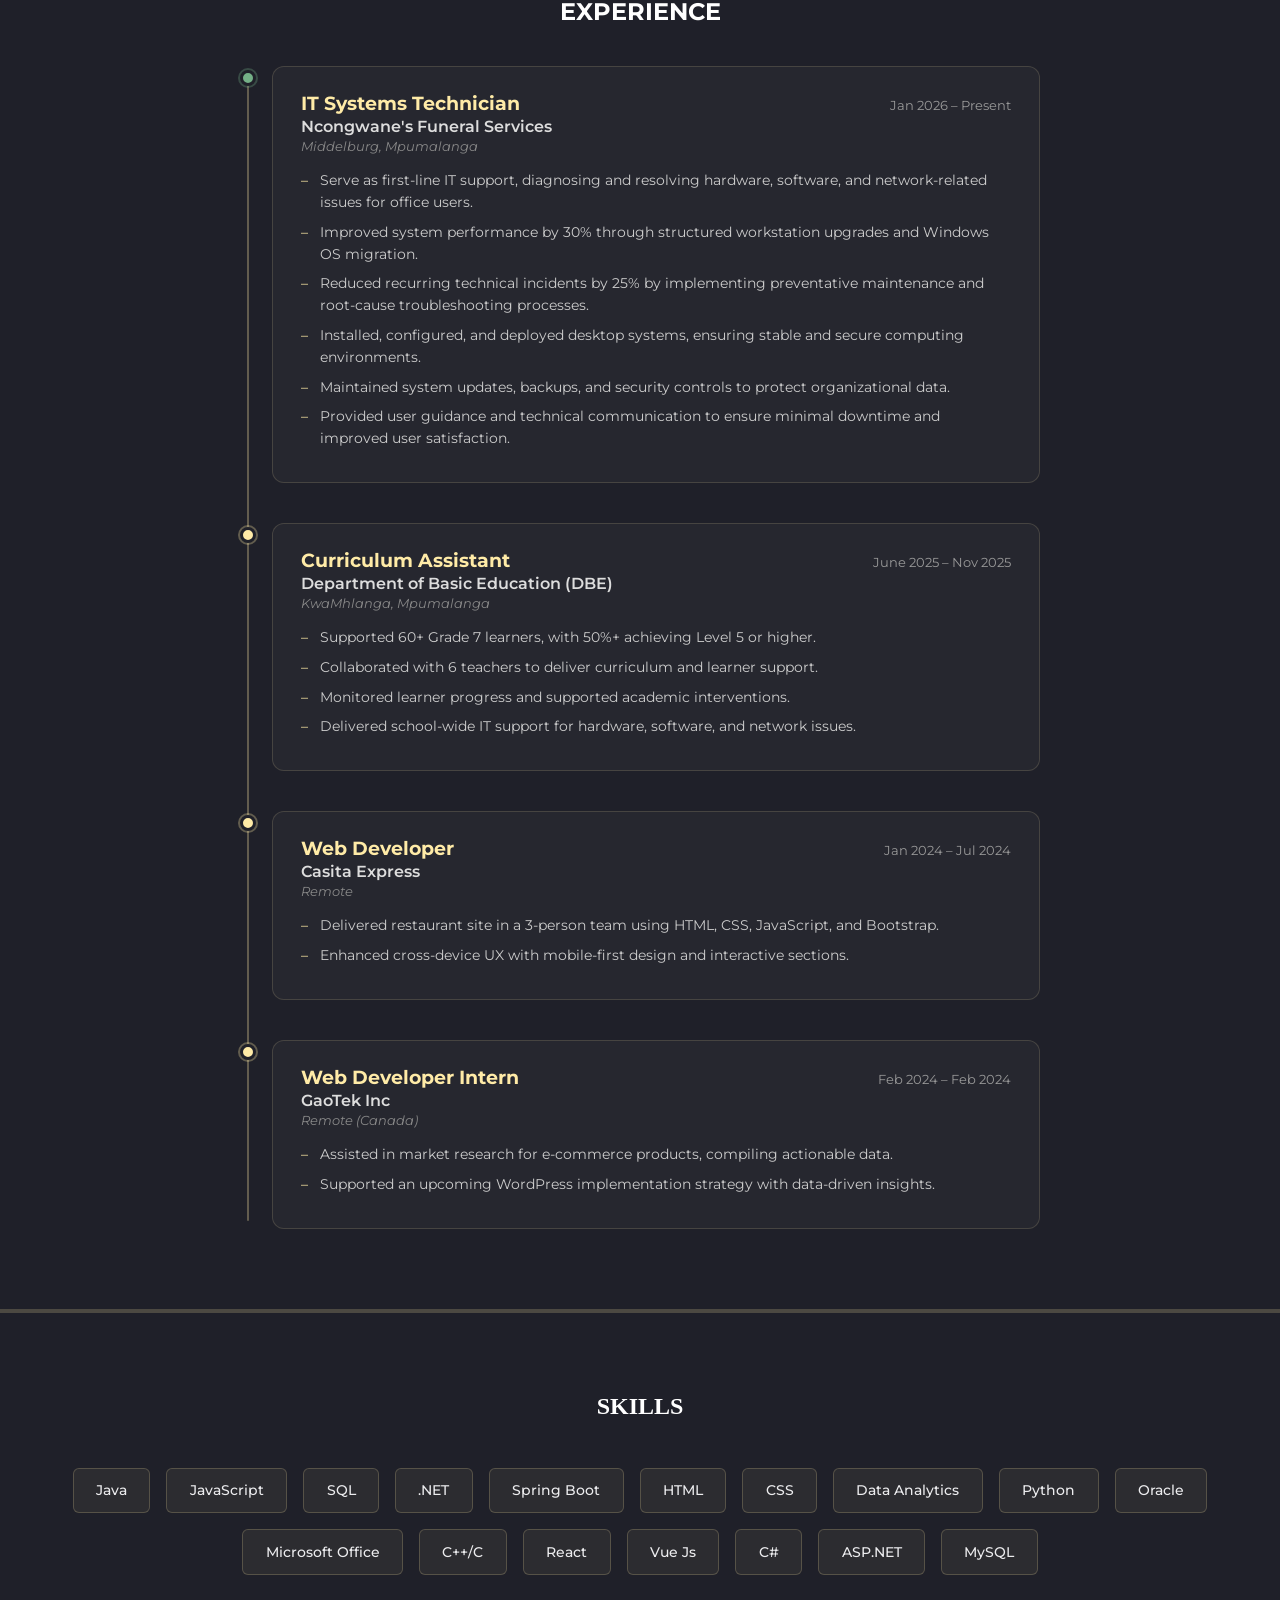
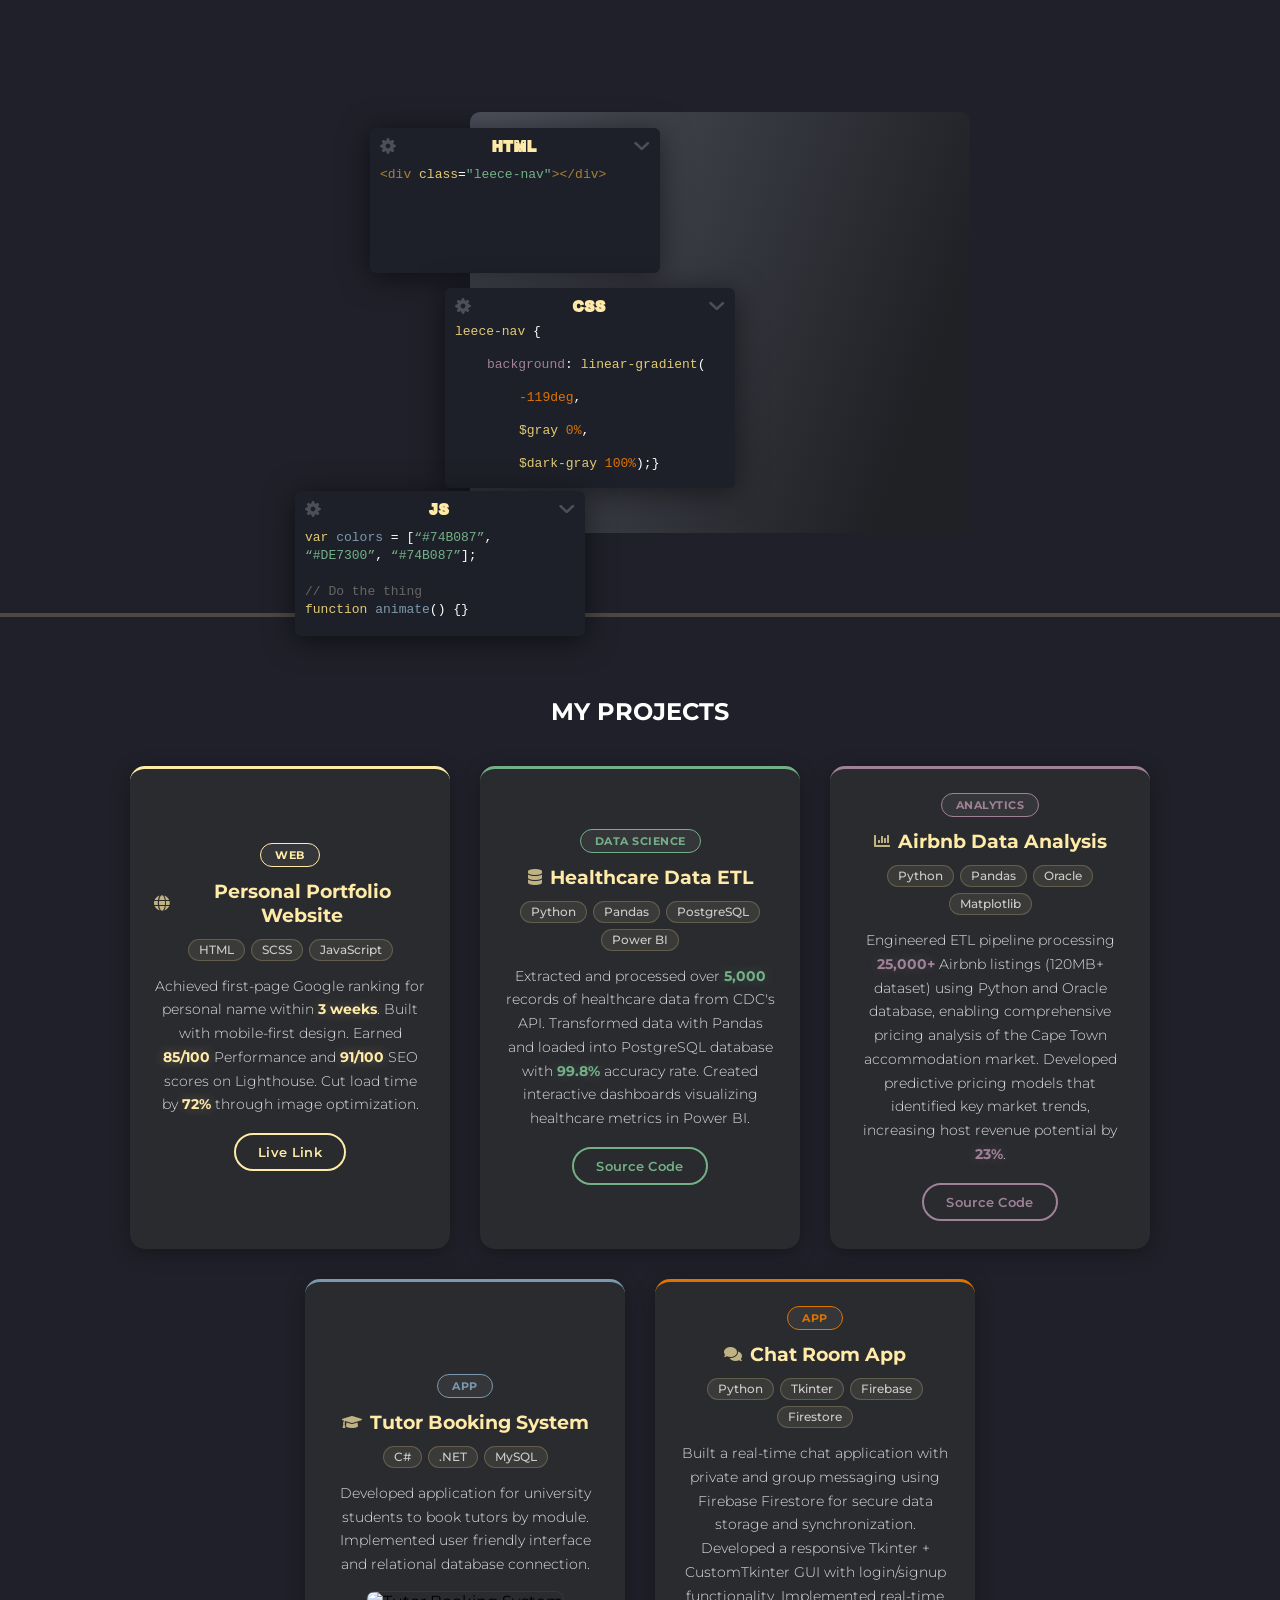
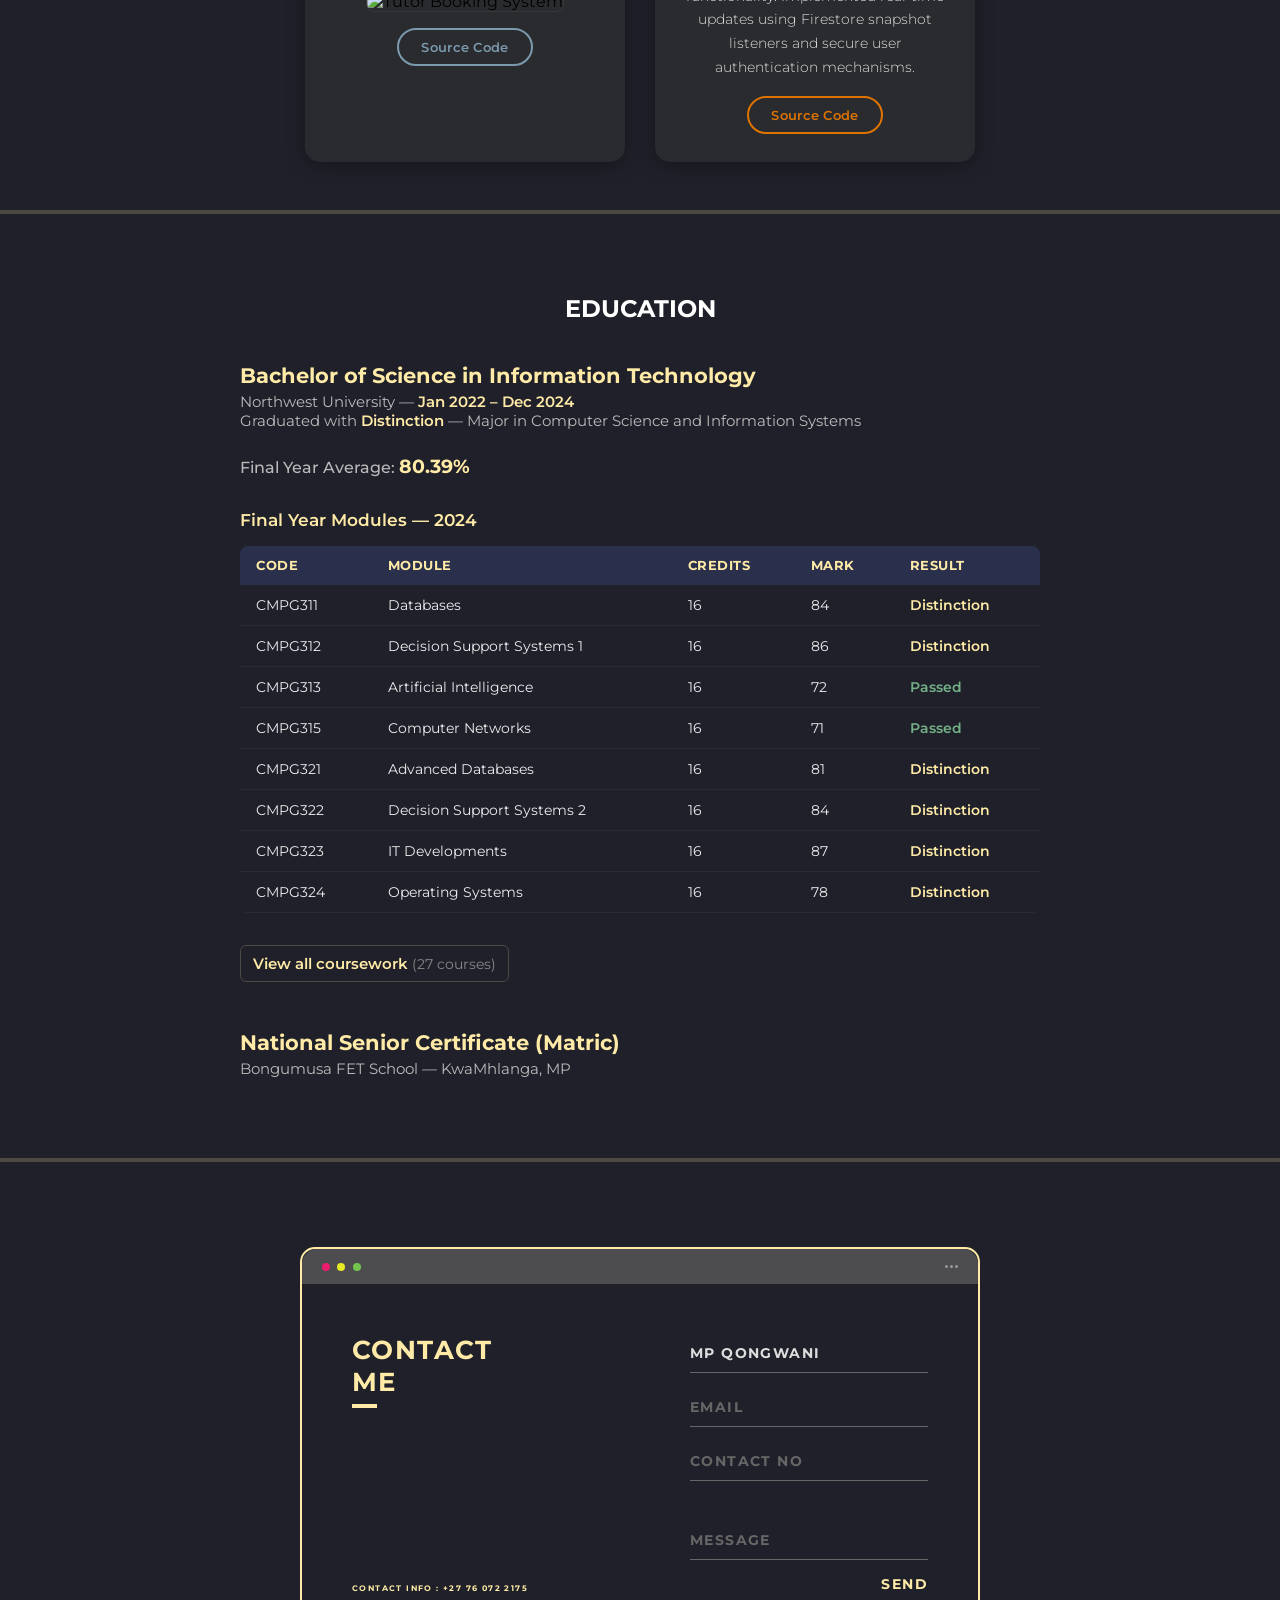
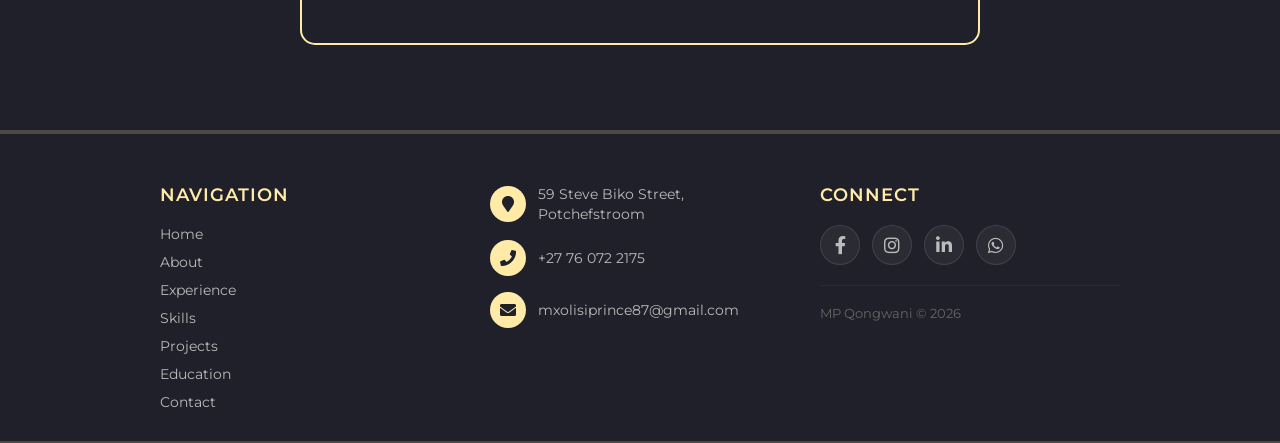
==== commit 257f9efc: "fix: nav-brand visible in desktop nav bar, consistent text-stroke on hero h1 across all screens" ====
--- a/index.html
+++ b/index.html
@@ -18,10 +18,10 @@
     <link rel="stylesheet" href="https://cdnjs.cloudflare.com/ajax/libs/font-awesome/5.15.4/css/all.min.css">
 </head>
 <body>
-    <span class="nav-brand">MP Qongwani</span>
     <input class="menu-icon" type="checkbox" id="menu-icon" name="menu-icon"/>
     <label for="menu-icon"></label>
     <nav class="nav">
+        <span class="nav-brand">MP Qongwani</span>
         <ul>
             <li><a href="index.html">Home</a></li>
             <li><a href="#about">About me</a></li>
--- a/css/styles.css
+++ b/css/styles.css
@@ -345,11 +345,6 @@
   }
   h1 {
     font-size: 9vw;
-    -webkit-text-stroke: 2px transparent;
-    -webkit-text-stroke: 2px transparent;
-    -webkit-text-fill-color: #ffeba7;
-    -webkit-text-fill-color: #ffeba7;
-    color: #ffeba7;
   }
   .nav ul li a {
     font-size: 3vh;
@@ -548,7 +543,9 @@
 
   .nav-brand {
     position: static;
+    display: block;
     font-size: 1.1rem;
+    color: #ffeba7;
     -webkit-text-stroke: 1px #ffeba7;
     -webkit-text-fill-color: transparent;
     pointer-events: auto;
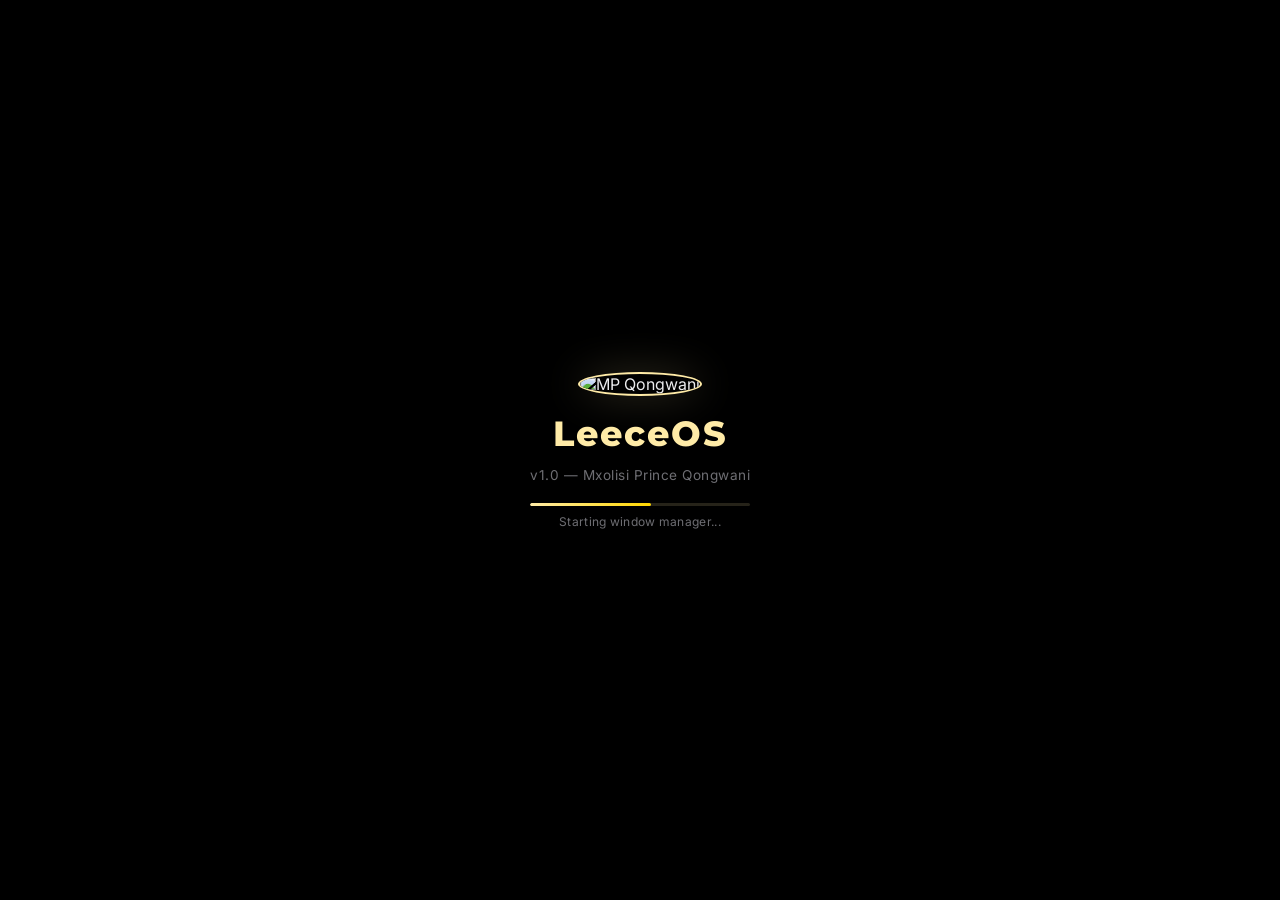
==== commit 54a70509: "feat: LeeceOS desktop environment portfolio redesign" ====
--- a/index.html
+++ b/index.html
@@ -4,559 +4,534 @@
     <meta charset="UTF-8">
     <meta name="viewport" content="width=device-width, initial-scale=1.0">
     <meta name="google-site-verification" content="qsuU-RjJHtUiB8ce1KezgVMC9ZeJ0ne4aEnERPn_feE" />
-    <title>MP Qongwani | Software Dev - Portfolio</title>
-    <link rel="icon" type="image/x-icon" href="/images/profilepic.jpg">
-    <link rel="stylesheet" href="./css/styles.css?v=1">
-    <link rel="stylesheet" href="./css/skills.css?v=1">
-    <link rel="stylesheet" href="./css/contact.css?v=1">
-    <link rel="stylesheet" href="./css/projects.css?v=1">
-    <link rel="stylesheet" href="./css/aboutme.css?v=1">
-    <link rel="stylesheet" href="./css/footer.css?v=1">
-    <link rel="stylesheet" href="./css/education.css?v=1">
-    <link rel="stylesheet" href="./css/experience.css?v=1">
+    <title>MP Qongwani | LeeceOS</title>
+    <link rel="icon" type="image/x-icon" href="images/profilepic.jpg">
     <link rel="stylesheet" href="https://cdnjs.cloudflare.com/ajax/libs/font-awesome/6.0.0-beta3/css/all.min.css">
-    <link rel="stylesheet" href="https://cdnjs.cloudflare.com/ajax/libs/font-awesome/5.15.4/css/all.min.css">
+    <link rel="stylesheet" href="./css/styles.css">
 </head>
 <body>
-    <input class="menu-icon" type="checkbox" id="menu-icon" name="menu-icon"/>
-    <label for="menu-icon"></label>
-    <nav class="nav">
-        <span class="nav-brand">MP Qongwani</span>
-        <ul>
-            <li><a href="index.html">Home</a></li>
-            <li><a href="#about">About me</a></li>
-            <li><a href="#experience">Experience</a></li>
-            <li><a href="#skills">Skills</a></li>
-            <li><a href="#projects">Projects</a></li>
-            <li><a href="#education">Education</a></li>
-            <li><a href="cv.html">Resume/CV</a></li>
-            <li><a href="#contact">Contact</a></li>
-        </ul>
-    </nav>
-    <div class="hero">
-        <div class="section-center">
-            <h1 class="mb-0">Mxolisi Prince Qongwani</h1>
-        </div>
-
-        <div class="social-icons">
-            <a class="glassIco" href="https://www.facebook.com/full.margin.18" target="_blank"><i class="fab fa-facebook-f"></i></a>
-            <a class="glassIco" href="https://www.instagram.com/leecza_87" target="_blank"><i class="fab fa-instagram"></i></a>
-            <a class="glassIco" href="https://www.linkedin.com/in/mxolisi-prince-qongwani/" target="_blank"><i class="fab fa-linkedin-in"></i></a>
-            <a class="glassIco" href="https://wa.me/+27760722175" target="_blank"><i class="fab fa-whatsapp"></i></a>
+
+    <!-- ===== BOOT SCREEN ===== -->
+    <div id="boot-screen">
+        <div class="boot-content">
+            <div class="boot-logo">
+                <img src="images/profilepic.jpg" alt="MP Qongwani">
+            </div>
+            <div class="boot-title">LeeceOS</div>
+            <div class="boot-subtitle">v1.0 — Mxolisi Prince Qongwani</div>
+            <div class="boot-progress">
+                <div class="boot-progress-bar">
+                    <div class="boot-progress-fill" id="boot-progress-fill"></div>
+                </div>
+            </div>
+            <div class="boot-status" id="boot-status">Loading kernel...</div>
         </div>
     </div>
 
-   <section id="about">
-    <h2 class="section__title">About Me</h2>
-
-    <div class="about-content">
-      <div class="about-image">
-        <img class="profile-pic" src="images/profilepic.jpg" alt="" />
-      </div>
-
-      <div class="about-text">
-        <p>
-          Northwest University graduate with <span class="highlight">Distinction</span>, majoring in Computer Science and Information Systems (BSc IT, <span class="highlight">Jan 2022 &ndash; Dec 2024</span>). I'm a software developer and IT professional with hands-on experience building full-stack applications, automating CI/CD pipelines, and providing enterprise IT support.
-        </p>
-        <p>
-          Skilled in Python, JavaScript, Java, C#, SQL, and data analytics. I'm passionate about leveraging technology to drive innovation &mdash; whether through predictive pricing models that increased revenue by 23%, ETL pipelines processing 25K+ records, or OAuth integrations that boosted sign-ups by 45%.
-        </p>
-        <p>
-          Let's connect to explore how I can contribute to your organization's success!
-        </p>
-
-        <div class="download">
-          <a class="button" href="https://drive.google.com/file/d/1FqZqLpUXXSHNDxrFW94vbBnl44BsFzXV/view?usp=sharing">Download Resume</a>
-        </div>
-      </div>
+    <!-- ===== DESKTOP ===== -->
+    <div id="desktop">
+        <div id="windows-container"></div>
+
+        <!-- Context Menu -->
+        <div id="context-menu" class="hidden">
+            <div class="context-menu-item" data-section="about"><i class="fas fa-user"></i> About Me</div>
+            <div class="context-menu-item" data-section="experience"><i class="fas fa-briefcase"></i> Experience</div>
+            <div class="context-menu-item" data-section="skills"><i class="fas fa-code"></i> Skills</div>
+            <div class="context-menu-item" data-section="projects"><i class="fas fa-folder-open"></i> Projects</div>
+            <div class="context-menu-item" data-section="education"><i class="fas fa-graduation-cap"></i> Education</div>
+            <div class="context-menu-divider"></div>
+            <div class="context-menu-item" data-section="contact"><i class="fas fa-envelope"></i> Contact Me</div>
+            <div class="context-menu-item" data-action="resume"><i class="fas fa-file-alt"></i> Resume / CV</div>
+        </div>
+
+        <!-- Spotlight Search -->
+        <div id="spotlight" class="hidden">
+            <div class="spotlight-content">
+                <i class="fas fa-search spotlight-icon"></i>
+                <input type="text" id="spotlight-input" placeholder="Search sections..." autofocus>
+            </div>
+            <div id="spotlight-results"></div>
+        </div>
     </div>
-  </section>
-
-   <section id="experience" class="experience-section">
-    <h2 class="section__title">Experience</h2>
-
-    <div class="timeline">
-
-      <div class="timeline-item timeline-item--current">
-        <div class="timeline-dot"></div>
-        <div class="timeline-content">
-          <div class="timeline-head">
-            <h3>IT Systems Technician</h3>
-            <span class="timeline-date">Jan 2026 &ndash; Present</span>
-          </div>
-          <h4>Ncongwane's Funeral Services</h4>
-          <p class="timeline-location">Middelburg, Mpumalanga</p>
-          <ul>
-            <li>Serve as first-line IT support, diagnosing and resolving hardware, software, and network-related issues for office users.</li>
-            <li>Improved system performance by 30% through structured workstation upgrades and Windows OS migration.</li>
-            <li>Reduced recurring technical incidents by 25% by implementing preventative maintenance and root-cause troubleshooting processes.</li>
-            <li>Installed, configured, and deployed desktop systems, ensuring stable and secure computing environments.</li>
-            <li>Maintained system updates, backups, and security controls to protect organizational data.</li>
-            <li>Provided user guidance and technical communication to ensure minimal downtime and improved user satisfaction.</li>
-          </ul>
-        </div>
-      </div>
-
-      <div class="timeline-item">
-        <div class="timeline-dot"></div>
-        <div class="timeline-content">
-          <div class="timeline-head">
-            <h3>Curriculum Assistant</h3>
-            <span class="timeline-date">June 2025 &ndash; Nov 2025</span>
-          </div>
-          <h4>Department of Basic Education (DBE)</h4>
-          <p class="timeline-location">KwaMhlanga, Mpumalanga</p>
-          <ul>
-            <li>Supported 60+ Grade 7 learners, with 50%+ achieving Level 5 or higher.</li>
-            <li>Collaborated with 6 teachers to deliver curriculum and learner support.</li>
-            <li>Monitored learner progress and supported academic interventions.</li>
-            <li>Delivered school-wide IT support for hardware, software, and network issues.</li>
-          </ul>
-        </div>
-      </div>
-
-      <div class="timeline-item">
-        <div class="timeline-dot"></div>
-        <div class="timeline-content">
-          <div class="timeline-head">
-            <h3>Web Developer</h3>
-            <span class="timeline-date">Jan 2024 &ndash; Jul 2024</span>
-          </div>
-          <h4>Casita Express</h4>
-          <p class="timeline-location">Remote</p>
-          <ul>
-            <li>Delivered restaurant site in a 3-person team using HTML, CSS, JavaScript, and Bootstrap.</li>
-            <li>Enhanced cross-device UX with mobile-first design and interactive sections.</li>
-          </ul>
-        </div>
-      </div>
-
-      <div class="timeline-item">
-        <div class="timeline-dot"></div>
-        <div class="timeline-content">
-          <div class="timeline-head">
-            <h3>Web Developer Intern</h3>
-            <span class="timeline-date">Feb 2024 &ndash; Feb 2024</span>
-          </div>
-          <h4>GaoTek Inc</h4>
-          <p class="timeline-location">Remote (Canada)</p>
-          <ul>
-            <li>Assisted in market research for e-commerce products, compiling actionable data.</li>
-            <li>Supported an upcoming WordPress implementation strategy with data-driven insights.</li>
-          </ul>
-        </div>
-      </div>
-
+
+    <!-- ===== MENU BAR ===== -->
+    <div id="menubar" class="hidden">
+        <div class="menubar-left">
+            <div class="menubar-brand" id="menu-brand">
+                <i class="fab fa-apple"></i>
+            </div>
+            <div class="menubar-item" data-section="about">About</div>
+            <div class="menubar-item" data-section="experience">Experience</div>
+            <div class="menubar-item" data-section="skills">Skills</div>
+            <div class="menubar-item" data-section="projects">Projects</div>
+            <div class="menubar-item" data-section="education">Education</div>
+            <div class="menubar-item" data-section="contact">Contact</div>
+        </div>
+        <div class="menubar-right">
+            <div class="menubar-icon" id="spotlight-btn" title="Search">
+                <i class="fas fa-search"></i>
+            </div>
+            <div class="menubar-icon" title="Resume">
+                <a href="cv.html" target="_blank"><i class="fas fa-file-alt"></i></a>
+            </div>
+            <div class="menubar-icon" title="GitHub">
+                <a href="https://github.com/Leece87" target="_blank"><i class="fab fa-github"></i></a>
+            </div>
+            <div class="menubar-icon" title="LinkedIn">
+                <a href="https://www.linkedin.com/in/mxolisi-prince-qongwani/" target="_blank"><i class="fab fa-linkedin-in"></i></a>
+            </div>
+            <div class="menubar-clock" id="clock">12:00 PM</div>
+        </div>
     </div>
-  </section>
-    
-    <section class="section skills animate__animated animate__fadeIn animate__delay-5s" id="skills">
-      <h2 class="section__title">Skills</h2>
-      <ul class="skills__list">
-        <li class="skills__list-item btn btn--plain">Java</li>
-          <li class="skills__list-item btn btn--plain">JavaScript</li>
-          <li class="skills__list-item btn btn--plain">SQL</li>
-          <li class="skills__list-item btn btn--plain">.NET</li>
-          <li class="skills__list-item btn btn--plain">Spring Boot</li>
-          <li class="skills__list-item btn btn--plain">HTML</li>
-          <li class="skills__list-item btn btn--plain">CSS</li>
-          <li class="skills__list-item btn btn--plain">Data Analytics</li>
-          <li class="skills__list-item btn btn--plain">Python</li>
-          <li class="skills__list-item btn btn--plain">Oracle</li>
-          <li class="skills__list-item btn btn--plain">Microsoft Office</li>
-          <li class="skills__list-item btn btn--plain">C++/C</li>
-          <li class="skills__list-item btn btn--plain">React</li>
-          <li class="skills__list-item btn btn--plain">Vue Js</li>
-          <li class="skills__list-item btn btn--plain">C#</li>
-          <li class="skills__list-item btn btn--plain">ASP.NET</li>
-          <li class="skills__list-item btn btn--plain">MySQL</li>
-      </ul>
-  </section>
-
-   <div class="skills-section" id="skills-editor">
-    <div class="illustration-editor">
-        <div class="code-blocks">
-          <div class="code code-html">
-            <header>
-              <svg width="16" height="16" viewBox="0 0 16 16" fill="none" xmlns="http://www.w3.org/2000/svg"><path d="M14.9999 6.675L13.1999 6.075C12.9999 5.975 12.8999 5.775 12.9999 5.675L13.8999 3.975C14.4999 2.775 13.1999 1.475 11.9999 2.075L10.2999 2.975C10.1999 3.075 9.9999 2.975 9.8999 2.775L9.2999 0.975C8.8999 -0.325 7.0999 -0.325 6.6999 0.975L6.0999 2.775C5.9999 2.975 5.7999 3.075 5.6999 2.975L3.9999 2.075C2.7999 1.475 1.4999 2.775 2.0999 3.975L2.9999 5.675C3.0999 5.775 2.9999 5.975 2.7999 6.075L0.999902 6.675C-0.300098 7.075 -0.300098 8.975 0.999902 9.375L2.7999 9.975C2.9999 9.975 3.0999 10.175 2.9999 10.275L2.0999 11.975C1.4999 13.175 2.7999 14.475 3.9999 13.875L5.6999 12.975C5.8999 12.875 6.0999 12.975 6.0999 13.175L6.6999 14.975C7.0999 16.275 8.9999 16.275 9.3999 14.975L9.9999 13.175C10.0999 12.975 10.2999 12.875 10.3999 12.975L12.0999 13.875C13.2999 14.475 14.5999 13.175 13.9999 11.975L12.9999 10.275C12.8999 10.075 12.9999 9.875 13.1999 9.875L14.9999 9.275C16.2999 8.875 16.2999 7.075 14.9999 6.675ZM7.9999 10.375C6.6999 10.375 5.5999 9.275 5.5999 7.975C5.5999 6.675 6.6999 5.575 7.9999 5.575C9.2999 5.575 10.3999 6.675 10.3999 7.975C10.3999 9.275 9.2999 10.375 7.9999 10.375Z" fill="#4C4F5A"/></svg>
-      <h1>HTML</h1>
-              <svg width="16" height="8" viewBox="0 0 16 8" fill="none" xmlns="http://www.w3.org/2000/svg"><path d="M8.7089 7.65105L14.8704 2.02908C15.1112 1.80937 15.2528 1.51212 15.2528 1.18902C15.2528 0.865913 15.1112 0.56866 14.8704 0.348951C14.6296 0.129241 14.3038 0 13.9497 0C13.5956 0 13.2698 0.129241 13.029 0.348951L7.75989 5.1567L2.49077 0.348951C2.24998 0.129241 1.9242 0 1.57009 0C1.21598 0 0.890202 0.129241 0.649409 0.336026C0.380287 0.568659 0.252808 0.878837 0.252808 1.18902C0.252808 1.48627 0.380286 1.78352 0.621079 2.02908C2.23581 3.51535 6.42844 7.3538 6.71173 7.6252L6.74006 7.65105C7.24998 8.11632 8.19898 8.11632 8.7089 7.65105Z" fill="#4C4F5A"/></svg>
-            </header>
-            <div class="code-content">
-              <code>
-                <span class="c-r">&lt;div</span> <span class="c-y">class</span><span class="c-w">=</span><span class="c-g">"leece-nav"</span><span class="c-r">&gt;&lt;/div&gt;</span></div>
-              </code>
-            </div>
-          </div>
-          <div class="code code-css">
-            <header>
-              <svg width="16" height="16" viewBox="0 0 16 16" fill="none" xmlns="http://www.w3.org/2000/svg"><path d="M14.9999 6.675L13.1999 6.075C12.9999 5.975 12.8999 5.775 12.9999 5.675L13.8999 3.975C14.4999 2.775 13.1999 1.475 11.9999 2.075L10.2999 2.975C10.1999 3.075 9.9999 2.975 9.8999 2.775L9.2999 0.975C8.8999 -0.325 7.0999 -0.325 6.6999 0.975L6.0999 2.775C5.9999 2.975 5.7999 3.075 5.6999 2.975L3.9999 2.075C2.7999 1.475 1.4999 2.775 2.0999 3.975L2.9999 5.675C3.0999 5.775 2.9999 5.975 2.7999 6.075L0.999902 6.675C-0.300098 7.075 -0.300098 8.975 0.999902 9.375L2.7999 9.975C2.9999 9.975 3.0999 10.175 2.9999 10.275L2.0999 11.975C1.4999 13.175 2.7999 14.475 3.9999 13.875L5.6999 12.975C5.8999 12.875 6.0999 12.975 6.0999 13.175L6.6999 14.975C7.0999 16.275 8.9999 16.275 9.3999 14.975L9.9999 13.175C10.0999 12.975 10.2999 12.875 10.3999 12.975L12.0999 13.875C13.2999 14.475 14.5999 13.175 13.9999 11.975L12.9999 10.275C12.8999 10.075 12.9999 9.875 13.1999 9.875L14.9999 9.275C16.2999 8.875 16.2999 7.075 14.9999 6.675ZM7.9999 10.375C6.6999 10.375 5.5999 9.275 5.5999 7.975C5.5999 6.675 6.6999 5.575 7.9999 5.575C9.2999 5.575 10.3999 6.675 10.3999 7.975C10.3999 9.275 9.2999 10.375 7.9999 10.375Z" fill="#4C4F5A"/></svg>
-      <h1>CSS</h1>
-              <svg width="16" height="8" viewBox="0 0 16 8" fill="none" xmlns="http://www.w3.org/2000/svg"><path d="M8.7089 7.65105L14.8704 2.02908C15.1112 1.80937 15.2528 1.51212 15.2528 1.18902C15.2528 0.865913 15.1112 0.56866 14.8704 0.348951C14.6296 0.129241 14.3038 0 13.9497 0C13.5956 0 13.2698 0.129241 13.029 0.348951L7.75989 5.1567L2.49077 0.348951C2.24998 0.129241 1.9242 0 1.57009 0C1.21598 0 0.890202 0.129241 0.649409 0.336026C0.380287 0.568659 0.252808 0.878837 0.252808 1.18902C0.252808 1.48627 0.380286 1.78352 0.621079 2.02908C2.23581 3.51535 6.42844 7.3538 6.71173 7.6252L6.74006 7.65105C7.24998 8.11632 8.19898 8.11632 8.7089 7.65105Z" fill="#4C4F5A"/></svg>
-            </header>
-            <div class="code-content">
-              <code>
-                <p class="line-1"><span class="c-y">leece-nav</span> <span>{</span></p><br/><p class="line-2"><span class="c-p">background</span><span>:</span> <span class="c-y">linear-gradient</span>( </p><br/><p class="line-3"><span class="c-o">-119deg</span>,</p><br/><p class="line-4"><span class="c-y">$gray</span> <span class="c-o">0%</span>,</p><br/><p class="line-5"><span class="c-y">$dark-gray</span> <span class="c-o">100%</span>);}</p>
-              </code>
-            </div>
-          </div>
-          <div class="code code-js">
-            <header>
-              <svg width="16" height="16" viewBox="0 0 16 16" fill="none" xmlns="http://www.w3.org/2000/svg"><path d="M14.9999 6.675L13.1999 6.075C12.9999 5.975 12.8999 5.775 12.9999 5.675L13.8999 3.975C14.4999 2.775 13.1999 1.475 11.9999 2.075L10.2999 2.975C10.1999 3.075 9.9999 2.975 9.8999 2.775L9.2999 0.975C8.8999 -0.325 7.0999 -0.325 6.6999 0.975L6.0999 2.775C5.9999 2.975 5.7999 3.075 5.6999 2.975L3.9999 2.075C2.7999 1.475 1.4999 2.775 2.0999 3.975L2.9999 5.675C3.0999 5.775 2.9999 5.975 2.7999 6.075L0.999902 6.675C-0.300098 7.075 -0.300098 8.975 0.999902 9.375L2.7999 9.975C2.9999 9.975 3.0999 10.175 2.9999 10.275L2.0999 11.975C1.4999 13.175 2.7999 14.475 3.9999 13.875L5.6999 12.975C5.8999 12.875 6.0999 12.975 6.0999 13.175L6.6999 14.975C7.0999 16.275 8.9999 16.275 9.3999 14.975L9.9999 13.175C10.0999 12.975 10.2999 12.875 10.3999 12.975L12.0999 13.875C13.2999 14.475 14.5999 13.175 13.9999 11.975L12.9999 10.275C12.8999 10.075 12.9999 9.875 13.1999 9.875L14.9999 9.275C16.2999 8.875 16.2999 7.075 14.9999 6.675ZM7.9999 10.375C6.6999 10.375 5.5999 9.275 5.5999 7.975C5.5999 6.675 6.6999 5.575 7.9999 5.575C9.2999 5.575 10.3999 6.675 10.3999 7.975C10.3999 9.275 9.2999 10.375 7.9999 10.375Z" fill="#4C4F5A"/></svg>
-      <h1>JS</h1>
-              <svg width="16" height="8" viewBox="0 0 16 8" fill="none" xmlns="http://www.w3.org/2000/svg"><path d="M8.7089 7.65105L14.8704 2.02908C15.1112 1.80937 15.2528 1.51212 15.2528 1.18902C15.2528 0.865913 15.1112 0.56866 14.8704 0.348951C14.6296 0.129241 14.3038 0 13.9497 0C13.5956 0 13.2698 0.129241 13.029 0.348951L7.75989 5.1567L2.49077 0.348951C2.24998 0.129241 1.9242 0 1.57009 0C1.21598 0 0.890202 0.129241 0.649409 0.336026C0.380287 0.568659 0.252808 0.878837 0.252808 1.18902C0.252808 1.48627 0.380286 1.78352 0.621079 2.02908C2.23581 3.51535 6.42844 7.3538 6.71173 7.6252L6.74006 7.65105C7.24998 8.11632 8.19898 8.11632 8.7089 7.65105Z" fill="#4C4F5A"/></svg>
-            </header>
-            <div class="code-content">
-              <code>
-                <span class="c-y">var</span> <span class="c-b">colors</span> = [<span class="c-g">“#74B087”</span>, <span class="c-g">“#DE7300”</span>, <span class="c-g">“#74B087”</span>];<br/><br/>
-                <span class="c-c">// Do the thing</span><br/>
-                <span class="c-y">function</span> <span class="c-b">animate</span>() {}
-              </code>
-          </div>
-        </div>
-        <div class="editor-block"></div>
-      </div>
-   </div>
-
-   <section id="projects">
-    <h2 class="section__title">My Projects</h2>
-
-   <div class="cards">
-    <div class="card" style="--accent: #ffeba7">
-      <div class="box">
-        <div class="content">
-          <span class="project-badge">Web</span>
-          <h3><i class="fas fa-globe"></i> Personal Portfolio Website</h3>
-          <div class="project-techs">
-            <span>HTML</span>
-            <span>SCSS</span>
-            <span>JavaScript</span>
-          </div>
-          <p>Achieved first-page Google ranking for personal name within <strong class="metric">3 weeks</strong>. Built with mobile-first design. Earned <strong class="metric">85/100</strong> Performance and <strong class="metric">91/100</strong> SEO scores on Lighthouse. Cut load time by <strong class="metric">72%</strong> through image optimization.</p>
-          <a href="https://leece87.github.io/" target="_blank">Live Link</a>
-        </div>
-      </div>
+
+    <!-- ===== DOCK ===== -->
+    <div id="dock" class="hidden">
+        <div class="dock-items">
+            <div class="dock-item" data-section="about" title="About Me">
+                <div class="dock-icon"><i class="fas fa-user"></i></div>
+                <span class="dock-label">About</span>
+            </div>
+            <div class="dock-item" data-section="experience" title="Experience">
+                <div class="dock-icon"><i class="fas fa-briefcase"></i></div>
+                <span class="dock-label">Experience</span>
+            </div>
+            <div class="dock-item" data-section="skills" title="Skills">
+                <div class="dock-icon"><i class="fas fa-code"></i></div>
+                <span class="dock-label">Skills</span>
+            </div>
+            <div class="dock-item" data-section="projects" title="Projects">
+                <div class="dock-icon"><i class="fas fa-folder-open"></i></div>
+                <span class="dock-label">Projects</span>
+            </div>
+            <div class="dock-item" data-section="education" title="Education">
+                <div class="dock-icon"><i class="fas fa-graduation-cap"></i></div>
+                <span class="dock-label">Education</span>
+            </div>
+            <div class="dock-item" data-section="contact" title="Contact">
+                <div class="dock-icon"><i class="fas fa-envelope"></i></div>
+                <span class="dock-label">Contact</span>
+            </div>
+            <div class="dock-divider"></div>
+            <div class="dock-item" data-action="resume" title="Resume / CV">
+                <div class="dock-icon"><i class="fas fa-file-alt"></i></div>
+                <span class="dock-label">Resume</span>
+            </div>
+        </div>
     </div>
 
-    <div class="card" style="--accent: #74b087">
-      <div class="box">
-        <div class="content">
-          <span class="project-badge">Data Science</span>
-          <h3><i class="fas fa-database"></i> Healthcare Data ETL</h3>
-          <div class="project-techs">
-            <span>Python</span>
-            <span>Pandas</span>
-            <span>PostgreSQL</span>
-            <span>Power BI</span>
-          </div>
-          <p>Extracted and processed over <strong class="metric">5,000</strong> records of healthcare data from CDC's API. Transformed data with Pandas and loaded into PostgreSQL database with <strong class="metric">99.8%</strong> accuracy rate. Created interactive dashboards visualizing healthcare metrics in Power BI.</p>
-          <a href="https://github.com/Leece87/healthcare-data-etl" target="_blank">Source Code</a>
-        </div>
-      </div>
-    </div>
-
-    <div class="card" style="--accent: #9f8198">
-      <div class="box">
-        <div class="content">
-          <span class="project-badge">Analytics</span>
-          <h3><i class="fas fa-chart-bar"></i> Airbnb Data Analysis</h3>
-          <div class="project-techs">
-            <span>Python</span>
-            <span>Pandas</span>
-            <span>Oracle</span>
-            <span>Matplotlib</span>
-          </div>
-          <p>Engineered ETL pipeline processing <strong class="metric">25,000+</strong> Airbnb listings (120MB+ dataset) using Python and Oracle database, enabling comprehensive pricing analysis of the Cape Town accommodation market. Developed predictive pricing models that identified key market trends, increasing host revenue potential by <strong class="metric">23%</strong>.</p>
-          <a href="https://github.com/Leece87" target="_blank">Source Code</a>
-        </div>
-      </div>
-    </div>
-
-    <div class="card" style="--accent: #7a99ad">
-      <div class="box">
-        <div class="content">
-          <span class="project-badge">App</span>
-          <h3><i class="fas fa-graduation-cap"></i> Tutor Booking System</h3>
-          <div class="project-techs">
-            <span>C#</span>
-            <span>.NET</span>
-            <span>MySQL</span>
-          </div>
-          <p>Developed application for university students to book tutors by module. Implemented user friendly interface and relational database connection.</p>
-          <img src="./images/Tutor Home.png" target="_blank" alt="Tutor Booking System">
-          <a href="https://github.com/Soso-Mabulu/Project-Assignment-CMPG-223.git" target="_blank">Source Code</a>
-        </div>
-      </div>
-    </div>
-
-    <div class="card" style="--accent: #de7300">
-      <div class="box">
-        <div class="content">
-          <span class="project-badge">App</span>
-          <h3><i class="fas fa-comments"></i> Chat Room App</h3>
-          <div class="project-techs">
-            <span>Python</span>
-            <span>Tkinter</span>
-            <span>Firebase</span>
-            <span>Firestore</span>
-          </div>
-          <p>Built a real-time chat application with private and group messaging using Firebase Firestore for secure data storage and synchronization. Developed a responsive Tkinter + CustomTkinter GUI with login/signup functionality. Implemented real-time updates using Firestore snapshot listeners and secure user authentication mechanisms.</p>
-          <a href="https://github.com/Leece87" target="_blank">Source Code</a>
-        </div>
-      </div>
-    </div>
-   </div>
-    </section>
-
-   <section id="education" class="education-section">
-    <h2 class="section__title">Education</h2>
-
-    <div class="education-degree">
-      <h3>Bachelor of Science in Information Technology</h3>
-      <p class="education-sub">Northwest University &mdash; <span class="highlight">Jan 2022 &ndash; Dec 2024</span></p>
-      <p class="education-sub">Graduated with <span class="highlight">Distinction</span> &mdash; Major in Computer Science and Information Systems</p>
-
-      <p class="education-average">Final Year Average: <span>80.39%</span></p>
-
-      <h4>Final Year Modules &mdash; 2024</h4>
-      <div class="table-scroll">
-        <table>
-          <thead>
-            <tr>
-              <th>Code</th>
-              <th>Module</th>
-              <th>Credits</th>
-              <th>Mark</th>
-              <th>Result</th>
-            </tr>
-          </thead>
-          <tbody>
-            <tr>
-              <td>CMPG311</td>
-              <td>Databases</td>
-              <td>16</td>
-              <td>84</td>
-              <td><span class="result-dist">Distinction</span></td>
-            </tr>
-            <tr>
-              <td>CMPG312</td>
-              <td>Decision Support Systems 1</td>
-              <td>16</td>
-              <td>86</td>
-              <td><span class="result-dist">Distinction</span></td>
-            </tr>
-            <tr>
-              <td>CMPG313</td>
-              <td>Artificial Intelligence</td>
-              <td>16</td>
-              <td>72</td>
-              <td><span class="result-pass">Passed</span></td>
-            </tr>
-            <tr>
-              <td>CMPG315</td>
-              <td>Computer Networks</td>
-              <td>16</td>
-              <td>71</td>
-              <td><span class="result-pass">Passed</span></td>
-            </tr>
-            <tr>
-              <td>CMPG321</td>
-              <td>Advanced Databases</td>
-              <td>16</td>
-              <td>81</td>
-              <td><span class="result-dist">Distinction</span></td>
-            </tr>
-            <tr>
-              <td>CMPG322</td>
-              <td>Decision Support Systems 2</td>
-              <td>16</td>
-              <td>84</td>
-              <td><span class="result-dist">Distinction</span></td>
-            </tr>
-            <tr>
-              <td>CMPG323</td>
-              <td>IT Developments</td>
-              <td>16</td>
-              <td>87</td>
-              <td><span class="result-dist">Distinction</span></td>
-            </tr>
-            <tr>
-              <td>CMPG324</td>
-              <td>Operating Systems</td>
-              <td>16</td>
-              <td>78</td>
-              <td><span class="result-dist">Distinction</span></td>
-            </tr>
-          </tbody>
-        </table>
-      </div>
-
-      <details class="education-coursework">
-        <summary>View all coursework <span class="coursework-count">(27 courses)</span></summary>
-        <div class="coursework-groups">
-          <div class="coursework-group">
-            <h5 class="coursework-group__title">Programming &amp; Development</h5>
-            <ul class="coursework-tags">
-              <li>Introduction to Computing and Programming</li>
-              <li>Structured Programming</li>
-              <li>User Interface Programming</li>
-              <li>Object Oriented Programming</li>
-              <li>Apps and Advanced User Interface Programming</li>
-              <li>Data Structures and Algorithms</li>
-              <li>IT Developments</li>
+    <!-- ===== WINDOW TEMPLATES ===== -->
+
+    <!-- ABOUT -->
+    <template id="template-about">
+        <div class="os-about">
+            <div class="os-about-header">
+                <img class="os-about-pic" src="images/profilepic.jpg" alt="" />
+                <div>
+                    <h2>Mxolisi Prince Qongwani</h2>
+                    <p class="os-about-title">IT Technician &amp; Software Developer</p>
+                    <div class="os-about-social">
+                        <a href="https://www.facebook.com/full.margin.18" target="_blank"><i class="fab fa-facebook-f"></i></a>
+                        <a href="https://www.instagram.com/leecza_87" target="_blank"><i class="fab fa-instagram"></i></a>
+                        <a href="https://www.linkedin.com/in/mxolisi-prince-qongwani/" target="_blank"><i class="fab fa-linkedin-in"></i></a>
+                        <a href="https://wa.me/+27760722175" target="_blank"><i class="fab fa-whatsapp"></i></a>
+                    </div>
+                </div>
+            </div>
+            <div class="os-about-body">
+                <p>
+                    Northwest University graduate with <span class="highlight">Distinction</span>, majoring in Computer Science and Information Systems (BSc IT, <span class="highlight">Jan 2022 &ndash; Dec 2024</span>). I'm a software developer and IT professional with hands-on experience building full-stack applications, automating CI/CD pipelines, and providing enterprise IT support.
+                </p>
+                <p>
+                    Skilled in Python, JavaScript, Java, C#, SQL, and data analytics. I'm passionate about leveraging technology to drive innovation &mdash; whether through predictive pricing models that increased revenue by 23%, ETL pipelines processing 25K+ records, or OAuth integrations that boosted sign-ups by 45%.
+                </p>
+                <p>
+                    Let's connect to explore how I can contribute to your organization's success!
+                </p>
+                <div class="os-about-actions">
+                    <a class="os-btn" href="https://drive.google.com/file/d/1FqZqLpUXXSHNDxrFW94vbBnl44BsFzXV/view?usp=sharing" target="_blank"><i class="fas fa-download"></i> Download Resume</a>
+                    <a class="os-btn os-btn-outline" href="mailto:mxolisiprince87@gmail.com"><i class="fas fa-envelope"></i> Email Me</a>
+                </div>
+            </div>
+        </div>
+    </template>
+
+    <!-- EXPERIENCE -->
+    <template id="template-experience">
+        <div class="timeline">
+            <div class="timeline-item timeline-item--current">
+                <div class="timeline-dot"></div>
+                <div class="timeline-content">
+                    <div class="timeline-head">
+                        <h3>IT Systems Technician</h3>
+                        <span class="timeline-date">Jan 2026 &ndash; Present</span>
+                    </div>
+                    <h4>Ncongwane's Funeral Services</h4>
+                    <p class="timeline-location">Middelburg, Mpumalanga</p>
+                    <ul>
+                        <li>Serve as first-line IT support, diagnosing and resolving hardware, software, and network-related issues for office users.</li>
+                        <li>Improved system performance by 30% through structured workstation upgrades and Windows OS migration.</li>
+                        <li>Reduced recurring technical incidents by 25% by implementing preventative maintenance and root-cause troubleshooting processes.</li>
+                        <li>Installed, configured, and deployed desktop systems, ensuring stable and secure computing environments.</li>
+                        <li>Maintained system updates, backups, and security controls to protect organizational data.</li>
+                        <li>Provided user guidance and technical communication to ensure minimal downtime and improved user satisfaction.</li>
+                    </ul>
+                </div>
+            </div>
+            <div class="timeline-item">
+                <div class="timeline-dot"></div>
+                <div class="timeline-content">
+                    <div class="timeline-head">
+                        <h3>Curriculum Assistant</h3>
+                        <span class="timeline-date">June 2025 &ndash; Nov 2025</span>
+                    </div>
+                    <h4>Department of Basic Education (DBE)</h4>
+                    <p class="timeline-location">KwaMhlanga, Mpumalanga</p>
+                    <ul>
+                        <li>Supported 60+ Grade 7 learners, with 50%+ achieving Level 5 or higher.</li>
+                        <li>Collaborated with 6 teachers to deliver curriculum and learner support.</li>
+                        <li>Monitored learner progress and supported academic interventions.</li>
+                        <li>Delivered school-wide IT support for hardware, software, and network issues.</li>
+                    </ul>
+                </div>
+            </div>
+            <div class="timeline-item">
+                <div class="timeline-dot"></div>
+                <div class="timeline-content">
+                    <div class="timeline-head">
+                        <h3>Web Developer</h3>
+                        <span class="timeline-date">Jan 2024 &ndash; Jul 2024</span>
+                    </div>
+                    <h4>Casita Express</h4>
+                    <p class="timeline-location">Remote</p>
+                    <ul>
+                        <li>Delivered restaurant site in a 3-person team using HTML, CSS, JavaScript, and Bootstrap.</li>
+                        <li>Enhanced cross-device UX with mobile-first design and interactive sections.</li>
+                    </ul>
+                </div>
+            </div>
+            <div class="timeline-item">
+                <div class="timeline-dot"></div>
+                <div class="timeline-content">
+                    <div class="timeline-head">
+                        <h3>Web Developer Intern</h3>
+                        <span class="timeline-date">Feb 2024 &ndash; Feb 2024</span>
+                    </div>
+                    <h4>GaoTek Inc</h4>
+                    <p class="timeline-location">Remote (Canada)</p>
+                    <ul>
+                        <li>Assisted in market research for e-commerce products, compiling actionable data.</li>
+                        <li>Supported an upcoming WordPress implementation strategy with data-driven insights.</li>
+                    </ul>
+                </div>
+            </div>
+        </div>
+    </template>
+
+    <!-- SKILLS -->
+    <template id="template-skills">
+        <div class="os-skills">
+            <ul class="skills__list">
+                <li class="skills__list-item btn btn--plain">Java</li>
+                <li class="skills__list-item btn btn--plain">JavaScript</li>
+                <li class="skills__list-item btn btn--plain">SQL</li>
+                <li class="skills__list-item btn btn--plain">.NET</li>
+                <li class="skills__list-item btn btn--plain">Spring Boot</li>
+                <li class="skills__list-item btn btn--plain">HTML</li>
+                <li class="skills__list-item btn btn--plain">CSS</li>
+                <li class="skills__list-item btn btn--plain">Data Analytics</li>
+                <li class="skills__list-item btn btn--plain">Python</li>
+                <li class="skills__list-item btn btn--plain">Oracle</li>
+                <li class="skills__list-item btn btn--plain">Microsoft Office</li>
+                <li class="skills__list-item btn btn--plain">C++/C</li>
+                <li class="skills__list-item btn btn--plain">React</li>
+                <li class="skills__list-item btn btn--plain">Vue Js</li>
+                <li class="skills__list-item btn btn--plain">C#</li>
+                <li class="skills__list-item btn btn--plain">ASP.NET</li>
+                <li class="skills__list-item btn btn--plain">MySQL</li>
             </ul>
-          </div>
-          <div class="coursework-group">
-            <h5 class="coursework-group__title">Data &amp; Analytics</h5>
-            <ul class="coursework-tags">
-              <li>Descriptive Statistics</li>
-              <li>Intro Stat Inference</li>
-              <li>Data Analytics</li>
-              <li>Databases</li>
-              <li>Advanced Databases</li>
-              <li>Decision Support Systems 1</li>
-              <li>Decision Support Systems 2</li>
-            </ul>
-          </div>
-          <div class="coursework-group">
-            <h5 class="coursework-group__title">Business &amp; Accounting</h5>
-            <ul class="coursework-tags">
-              <li>Financial Accountancy (Special)</li>
-              <li>Financial Accounting (Special)</li>
-              <li>Introduction to Business Management</li>
-              <li>Problem Solving for Managers</li>
-            </ul>
-          </div>
-          <div class="coursework-group">
-            <h5 class="coursework-group__title">Systems &amp; Security</h5>
-            <ul class="coursework-tags">
-              <li>System Analysis and Design</li>
-              <li>Information Security</li>
-              <li>Operating Systems</li>
-              <li>Computer Networks</li>
-            </ul>
-          </div>
-          <div class="coursework-group">
-            <h5 class="coursework-group__title">Math &amp; Science</h5>
-            <ul class="coursework-tags">
-              <li>Basic Mathematical Techniques</li>
-              <li>Discrete Mathematics</li>
-              <li>Understanding the Natural World</li>
-              <li>Artificial Intelligence</li>
-            </ul>
-          </div>
-          <div class="coursework-group">
-            <h5 class="coursework-group__title">Academic &amp; Communication</h5>
-            <ul class="coursework-tags">
-              <li>Academic Literacy Development &mdash; Eng</li>
-              <li>Communication Skills</li>
-            </ul>
-          </div>
-        </div>
-      </details>
-    </div>
-
-    <div class="education-metric">
-      <h3>National Senior Certificate (Matric)</h3>
-      <p class="education-sub">Bongumusa FET School &mdash; KwaMhlanga, MP</p>
-    </div>
-  </section>
-
-   <div id="contact" class="contact-section" >
-    <div class="background">
-        <div class="container">
-          <div class="screen">
-            <div class="screen-header">
-              <div class="screen-header-left">
-                <div class="screen-header-button close"></div>
-                <div class="screen-header-button maximize"></div>
-                <div class="screen-header-button minimize"></div>
-              </div>
-              <div class="screen-header-right">
-                <div class="screen-header-ellipsis"></div>
-                <div class="screen-header-ellipsis"></div>
-                <div class="screen-header-ellipsis"></div>
-              </div>
-            </div>
-            <div class="screen-body">
-              <div class="screen-body-item left">
-                <div class="app-title">
-                  <span>CONTACT</span>
-                  <span>ME</span>
-                </div>
-                <div class="app-contact">CONTACT INFO : +27 76 072 2175</div>
-              </div>
-              <div class="screen-body-item">
+        </div>
+        <div class="os-skills-editor">
+            <div class="illustration-editor">
+                <div class="editor-block"></div>
+                <div class="code code-html">
+                    <header>
+                        <svg width="16" height="16" viewBox="0 0 16 16" fill="none" xmlns="http://www.w3.org/2000/svg"><path d="M14.9999 6.675L13.1999 6.075C12.9999 5.975 12.8999 5.775 12.9999 5.675L13.8999 3.975C14.4999 2.775 13.1999 1.475 11.9999 2.075L10.2999 2.975C10.1999 3.075 9.9999 2.975 9.8999 2.775L9.2999 0.975C8.8999 -0.325 7.0999 -0.325 6.6999 0.975L6.0999 2.775C5.9999 2.975 5.7999 3.075 5.6999 2.975L3.9999 2.075C2.7999 1.475 1.4999 2.775 2.0999 3.975L2.9999 5.675C3.0999 5.775 2.9999 5.975 2.7999 6.075L0.999902 6.675C-0.300098 7.075 -0.300098 8.975 0.999902 9.375L2.7999 9.975C2.9999 9.975 3.0999 10.175 2.9999 10.275L2.0999 11.975C1.4999 13.175 2.7999 14.475 3.9999 13.875L5.6999 12.975C5.8999 12.875 6.0999 12.975 6.0999 13.175L6.6999 14.975C7.0999 16.275 8.9999 16.275 9.3999 14.975L9.9999 13.175C10.0999 12.975 10.2999 12.875 10.3999 12.975L12.0999 13.875C13.2999 14.475 14.5999 13.175 13.9999 11.975L12.9999 10.275C12.8999 10.075 12.9999 9.875 13.1999 9.875L14.9999 9.275C16.2999 8.875 16.2999 7.075 14.9999 6.675ZM7.9999 10.375C6.6999 10.375 5.5999 9.275 5.5999 7.975C5.5999 6.675 6.6999 5.575 7.9999 5.575C9.2999 5.575 10.3999 6.675 10.3999 7.975C10.3999 9.275 9.2999 10.375 7.9999 10.375Z" fill="#4C4F5A"/></svg>
+                        <h1>HTML</h1>
+                        <svg width="16" height="8" viewBox="0 0 16 8" fill="none" xmlns="http://www.w3.org/2000/svg"><path d="M8.7089 7.65105L14.8704 2.02908C15.1112 1.80937 15.2528 1.51212 15.2528 1.18902C15.2528 0.865913 15.1112 0.56866 14.8704 0.348951C14.6296 0.129241 14.3038 0 13.9497 0C13.5956 0 13.2698 0.129241 13.029 0.348951L7.75989 5.1567L2.49077 0.348951C2.24998 0.129241 1.9242 0 1.57009 0C1.21598 0 0.890202 0.129241 0.649409 0.336026C0.380287 0.568659 0.252808 0.878837 0.252808 1.18902C0.252808 1.48627 0.380286 1.78352 0.621079 2.02908C2.23581 3.51535 6.42844 7.3538 6.71173 7.6252L6.74006 7.65105C7.24998 8.11632 8.19898 8.11632 8.7089 7.65105Z" fill="#4C4F5A"/></svg>
+                    </header>
+                    <div class="code-content">
+                        <code><span class="c-r">&lt;div</span> <span class="c-y">class</span><span class="c-w">=</span><span class="c-g">"leece-nav"</span><span class="c-r">&gt;&lt;/div&gt;</span></code>
+                    </div>
+                </div>
+                <div class="code code-css">
+                    <header>
+                        <svg width="16" height="16" viewBox="0 0 16 16" fill="none" xmlns="http://www.w3.org/2000/svg"><path d="M14.9999 6.675L13.1999 6.075C12.9999 5.975 12.8999 5.775 12.9999 5.675L13.8999 3.975C14.4999 2.775 13.1999 1.475 11.9999 2.075L10.2999 2.975C10.1999 3.075 9.9999 2.975 9.8999 2.775L9.2999 0.975C8.8999 -0.325 7.0999 -0.325 6.6999 0.975L6.0999 2.775C5.9999 2.975 5.7999 3.075 5.6999 2.975L3.9999 2.075C2.7999 1.475 1.4999 2.775 2.0999 3.975L2.9999 5.675C3.0999 5.775 2.9999 5.975 2.7999 6.075L0.999902 6.675C-0.300098 7.075 -0.300098 8.975 0.999902 9.375L2.7999 9.975C2.9999 9.975 3.0999 10.175 2.9999 10.275L2.0999 11.975C1.4999 13.175 2.7999 14.475 3.9999 13.875L5.6999 12.975C5.8999 12.875 6.0999 12.975 6.0999 13.175L6.6999 14.975C7.0999 16.275 8.9999 16.275 9.3999 14.975L9.9999 13.175C10.0999 12.975 10.2999 12.875 10.3999 12.975L12.0999 13.875C13.2999 14.475 14.5999 13.175 13.9999 11.975L12.9999 10.275C12.8999 10.075 12.9999 9.875 13.1999 9.875L14.9999 9.275C16.2999 8.875 16.2999 7.075 14.9999 6.675ZM7.9999 10.375C6.6999 10.375 5.5999 9.275 5.5999 7.975C5.5999 6.675 6.6999 5.575 7.9999 5.575C9.2999 5.575 10.3999 6.675 10.3999 7.975C10.3999 9.275 9.2999 10.375 7.9999 10.375Z" fill="#4C4F5A"/></svg>
+                        <h1>CSS</h1>
+                        <svg width="16" height="8" viewBox="0 0 16 8" fill="none" xmlns="http://www.w3.org/2000/svg"><path d="M8.7089 7.65105L14.8704 2.02908C15.1112 1.80937 15.2528 1.51212 15.2528 1.18902C15.2528 0.865913 15.1112 0.56866 14.8704 0.348951C14.6296 0.129241 14.3038 0 13.9497 0C13.5956 0 13.2698 0.129241 13.029 0.348951L7.75989 5.1567L2.49077 0.348951C2.24998 0.129241 1.9242 0 1.57009 0C1.21598 0 0.890202 0.129241 0.649409 0.336026C0.380287 0.568659 0.252808 0.878837 0.252808 1.18902C0.252808 1.48627 0.380286 1.78352 0.621079 2.02908C2.23581 3.51535 6.42844 7.3538 6.71173 7.6252L6.74006 7.65105C7.24998 8.11632 8.19898 8.11632 8.7089 7.65105Z" fill="#4C4F5A"/></svg>
+                    </header>
+                    <div class="code-content">
+                        <code>
+                            <p class="line-1"><span class="c-y">leece-nav</span> <span>{</span></p>
+                            <p class="line-2"><span class="c-p">background</span><span>:</span> <span class="c-y">linear-gradient</span>(</p>
+                            <p class="line-3"><span class="c-o">-119deg</span>,</p>
+                            <p class="line-4"><span class="c-y">$gray</span> <span class="c-o">0%</span>,</p>
+                            <p class="line-5"><span class="c-y">$dark-gray</span> <span class="c-o">100%</span>);}</p>
+                        </code>
+                    </div>
+                </div>
+                <div class="code code-js">
+                    <header>
+                        <svg width="16" height="16" viewBox="0 0 16 16" fill="none" xmlns="http://www.w3.org/2000/svg"><path d="M14.9999 6.675L13.1999 6.075C12.9999 5.975 12.8999 5.775 12.9999 5.675L13.8999 3.975C14.4999 2.775 13.1999 1.475 11.9999 2.075L10.2999 2.975C10.1999 3.075 9.9999 2.975 9.8999 2.775L9.2999 0.975C8.8999 -0.325 7.0999 -0.325 6.6999 0.975L6.0999 2.775C5.9999 2.975 5.7999 3.075 5.6999 2.975L3.9999 2.075C2.7999 1.475 1.4999 2.775 2.0999 3.975L2.9999 5.675C3.0999 5.775 2.9999 5.975 2.7999 6.075L0.999902 6.675C-0.300098 7.075 -0.300098 8.975 0.999902 9.375L2.7999 9.975C2.9999 9.975 3.0999 10.175 2.9999 10.275L2.0999 11.975C1.4999 13.175 2.7999 14.475 3.9999 13.875L5.6999 12.975C5.8999 12.875 6.0999 12.975 6.0999 13.175L6.6999 14.975C7.0999 16.275 8.9999 16.275 9.3999 14.975L9.9999 13.175C10.0999 12.975 10.2999 12.875 10.3999 12.975L12.0999 13.875C13.2999 14.475 14.5999 13.175 13.9999 11.975L12.9999 10.275C12.8999 10.075 12.9999 9.875 13.1999 9.875L14.9999 9.275C16.2999 8.875 16.2999 7.075 14.9999 6.675ZM7.9999 10.375C6.6999 10.375 5.5999 9.275 5.5999 7.975C5.5999 6.675 6.6999 5.575 7.9999 5.575C9.2999 5.575 10.3999 6.675 10.3999 7.975C10.3999 9.275 9.2999 10.375 7.9999 10.375Z" fill="#4C4F5A"/></svg>
+                        <h1>JS</h1>
+                        <svg width="16" height="8" viewBox="0 0 16 8" fill="none" xmlns="http://www.w3.org/2000/svg"><path d="M8.7089 7.65105L14.8704 2.02908C15.1112 1.80937 15.2528 1.51212 15.2528 1.18902C15.2528 0.865913 15.1112 0.56866 14.8704 0.348951C14.6296 0.129241 14.3038 0 13.9497 0C13.5956 0 13.2698 0.129241 13.029 0.348951L7.75989 5.1567L2.49077 0.348951C2.24998 0.129241 1.9242 0 1.57009 0C1.21598 0 0.890202 0.129241 0.649409 0.336026C0.380287 0.568659 0.252808 0.878837 0.252808 1.18902C0.252808 1.48627 0.380286 1.78352 0.621079 2.02908C2.23581 3.51535 6.42844 7.3538 6.71173 7.6252L6.74006 7.65105C7.24998 8.11632 8.19898 8.11632 8.7089 7.65105Z" fill="#4C4F5A"/></svg>
+                    </header>
+                    <div class="code-content">
+                        <code>
+                            <span class="c-y">var</span> <span class="c-b">colors</span> = [<span class="c-g">"#74B087"</span>, <span class="c-g">"#DE7300"</span>, <span class="c-g">"#74B087"</span>];<br/>
+                            <span class="c-c">// Do the thing</span><br/>
+                            <span class="c-y">function</span> <span class="c-b">animate</span>() {}
+                        </code>
+                    </div>
+                </div>
+            </div>
+        </div>
+    </template>
+
+    <!-- PROJECTS -->
+    <template id="template-projects">
+        <div class="cards">
+            <div class="card" style="--accent: #ffeba7">
+                <div class="box">
+                    <div class="content">
+                        <span class="project-badge">Web</span>
+                        <h3><i class="fas fa-globe"></i> Personal Portfolio Website</h3>
+                        <div class="project-techs">
+                            <span>HTML</span>
+                            <span>SCSS</span>
+                            <span>JavaScript</span>
+                        </div>
+                        <p>Achieved first-page Google ranking for personal name within <strong class="metric">3 weeks</strong>. Built with mobile-first design. Earned <strong class="metric">85/100</strong> Performance and <strong class="metric">91/100</strong> SEO scores on Lighthouse. Cut load time by <strong class="metric">72%</strong> through image optimization.</p>
+                        <a href="https://leece87.github.io/" target="_blank">Live Link</a>
+                    </div>
+                </div>
+            </div>
+            <div class="card" style="--accent: #74b087">
+                <div class="box">
+                    <div class="content">
+                        <span class="project-badge">Data Science</span>
+                        <h3><i class="fas fa-database"></i> Healthcare Data ETL</h3>
+                        <div class="project-techs">
+                            <span>Python</span>
+                            <span>Pandas</span>
+                            <span>PostgreSQL</span>
+                            <span>Power BI</span>
+                        </div>
+                        <p>Extracted and processed over <strong class="metric">5,000</strong> records of healthcare data from CDC's API. Transformed data with Pandas and loaded into PostgreSQL database with <strong class="metric">99.8%</strong> accuracy rate. Created interactive dashboards visualizing healthcare metrics in Power BI.</p>
+                        <a href="https://github.com/Leece87/healthcare-data-etl" target="_blank">Source Code</a>
+                    </div>
+                </div>
+            </div>
+            <div class="card" style="--accent: #9f8198">
+                <div class="box">
+                    <div class="content">
+                        <span class="project-badge">Analytics</span>
+                        <h3><i class="fas fa-chart-bar"></i> Airbnb Data Analysis</h3>
+                        <div class="project-techs">
+                            <span>Python</span>
+                            <span>Pandas</span>
+                            <span>Oracle</span>
+                            <span>Matplotlib</span>
+                        </div>
+                        <p>Engineered ETL pipeline processing <strong class="metric">25,000+</strong> Airbnb listings (120MB+ dataset) using Python and Oracle database, enabling comprehensive pricing analysis of the Cape Town accommodation market. Developed predictive pricing models that identified key market trends, increasing host revenue potential by <strong class="metric">23%</strong>.</p>
+                        <a href="https://github.com/Leece87" target="_blank">Source Code</a>
+                    </div>
+                </div>
+            </div>
+            <div class="card" style="--accent: #7a99ad">
+                <div class="box">
+                    <div class="content">
+                        <span class="project-badge">App</span>
+                        <h3><i class="fas fa-graduation-cap"></i> Tutor Booking System</h3>
+                        <div class="project-techs">
+                            <span>C#</span>
+                            <span>.NET</span>
+                            <span>MySQL</span>
+                        </div>
+                        <p>Developed application for university students to book tutors by module. Implemented user friendly interface and relational database connection.</p>
+                        <img src="./images/Tutor Home.png" alt="Tutor Booking System">
+                        <a href="https://github.com/Soso-Mabulu/Project-Assignment-CMPG-223.git" target="_blank">Source Code</a>
+                    </div>
+                </div>
+            </div>
+            <div class="card" style="--accent: #de7300">
+                <div class="box">
+                    <div class="content">
+                        <span class="project-badge">App</span>
+                        <h3><i class="fas fa-comments"></i> Chat Room App</h3>
+                        <div class="project-techs">
+                            <span>Python</span>
+                            <span>Tkinter</span>
+                            <span>Firebase</span>
+                            <span>Firestore</span>
+                        </div>
+                        <p>Built a real-time chat application with private and group messaging using Firebase Firestore for secure data storage and synchronization. Developed a responsive Tkinter + CustomTkinter GUI with login/signup functionality. Implemented real-time updates using Firestore snapshot listeners and secure user authentication mechanisms.</p>
+                        <a href="https://github.com/Leece87" target="_blank">Source Code</a>
+                    </div>
+                </div>
+            </div>
+        </div>
+    </template>
+
+    <!-- EDUCATION -->
+    <template id="template-education">
+        <div class="education-degree">
+            <h3>Bachelor of Science in Information Technology</h3>
+            <p class="education-sub">Northwest University &mdash; <span class="highlight">Jan 2022 &ndash; Dec 2024</span></p>
+            <p class="education-sub">Graduated with <span class="highlight">Distinction</span> &mdash; Major in Computer Science and Information Systems</p>
+            <p class="education-average">Final Year Average: <span>80.39%</span></p>
+            <h4>Final Year Modules &mdash; 2024</h4>
+            <div class="table-scroll">
+                <table>
+                    <thead>
+                        <tr>
+                            <th>Code</th>
+                            <th>Module</th>
+                            <th>Credits</th>
+                            <th>Mark</th>
+                            <th>Result</th>
+                        </tr>
+                    </thead>
+                    <tbody>
+                        <tr><td>CMPG311</td><td>Databases</td><td>16</td><td>84</td><td><span class="result-dist">Distinction</span></td></tr>
+                        <tr><td>CMPG312</td><td>Decision Support Systems 1</td><td>16</td><td>86</td><td><span class="result-dist">Distinction</span></td></tr>
+                        <tr><td>CMPG313</td><td>Artificial Intelligence</td><td>16</td><td>72</td><td><span class="result-pass">Passed</span></td></tr>
+                        <tr><td>CMPG315</td><td>Computer Networks</td><td>16</td><td>71</td><td><span class="result-pass">Passed</span></td></tr>
+                        <tr><td>CMPG321</td><td>Advanced Databases</td><td>16</td><td>81</td><td><span class="result-dist">Distinction</span></td></tr>
+                        <tr><td>CMPG322</td><td>Decision Support Systems 2</td><td>16</td><td>84</td><td><span class="result-dist">Distinction</span></td></tr>
+                        <tr><td>CMPG323</td><td>IT Developments</td><td>16</td><td>87</td><td><span class="result-dist">Distinction</span></td></tr>
+                        <tr><td>CMPG324</td><td>Operating Systems</td><td>16</td><td>78</td><td><span class="result-dist">Distinction</span></td></tr>
+                    </tbody>
+                </table>
+            </div>
+            <details class="education-coursework">
+                <summary>View all coursework <span class="coursework-count">(27 courses)</span></summary>
+                <div class="coursework-groups">
+                    <div class="coursework-group">
+                        <h5 class="coursework-group__title">Programming &amp; Development</h5>
+                        <ul class="coursework-tags">
+                            <li>Introduction to Computing and Programming</li>
+                            <li>Structured Programming</li>
+                            <li>User Interface Programming</li>
+                            <li>Object Oriented Programming</li>
+                            <li>Apps and Advanced User Interface Programming</li>
+                            <li>Data Structures and Algorithms</li>
+                            <li>IT Developments</li>
+                        </ul>
+                    </div>
+                    <div class="coursework-group">
+                        <h5 class="coursework-group__title">Data &amp; Analytics</h5>
+                        <ul class="coursework-tags">
+                            <li>Descriptive Statistics</li>
+                            <li>Intro Stat Inference</li>
+                            <li>Data Analytics</li>
+                            <li>Databases</li>
+                            <li>Advanced Databases</li>
+                            <li>Decision Support Systems 1</li>
+                            <li>Decision Support Systems 2</li>
+                        </ul>
+                    </div>
+                    <div class="coursework-group">
+                        <h5 class="coursework-group__title">Business &amp; Accounting</h5>
+                        <ul class="coursework-tags">
+                            <li>Financial Accountancy (Special)</li>
+                            <li>Financial Accounting (Special)</li>
+                            <li>Introduction to Business Management</li>
+                            <li>Problem Solving for Managers</li>
+                        </ul>
+                    </div>
+                    <div class="coursework-group">
+                        <h5 class="coursework-group__title">Systems &amp; Security</h5>
+                        <ul class="coursework-tags">
+                            <li>System Analysis and Design</li>
+                            <li>Information Security</li>
+                            <li>Operating Systems</li>
+                            <li>Computer Networks</li>
+                        </ul>
+                    </div>
+                    <div class="coursework-group">
+                        <h5 class="coursework-group__title">Math &amp; Science</h5>
+                        <ul class="coursework-tags">
+                            <li>Basic Mathematical Techniques</li>
+                            <li>Discrete Mathematics</li>
+                            <li>Understanding the Natural World</li>
+                            <li>Artificial Intelligence</li>
+                        </ul>
+                    </div>
+                    <div class="coursework-group">
+                        <h5 class="coursework-group__title">Academic &amp; Communication</h5>
+                        <ul class="coursework-tags">
+                            <li>Academic Literacy Development &mdash; Eng</li>
+                            <li>Communication Skills</li>
+                        </ul>
+                    </div>
+                </div>
+            </details>
+        </div>
+        <div class="education-metric" style="margin-top: 2rem;">
+            <h3>National Senior Certificate (Matric)</h3>
+            <p class="education-sub">Bongumusa FET School &mdash; KwaMhlanga, MP</p>
+        </div>
+    </template>
+
+    <!-- CONTACT -->
+    <template id="template-contact">
+        <div class="os-contact">
+            <div class="os-contact-form">
                 <form action="https://formspree.io/f/xvoeykjl" method="POST" class="app-form">
-                  <div class="app-form-group">
-                    <input class="app-form-control" placeholder="NAME" value="MP Qongwani" readonly>
-                  </div>
-                  <div class="app-form-group">
-                    <input class="app-form-control" placeholder="EMAIL" name="contactName" required>
-                  </div>
-                  <div class="app-form-group">
-                    <input class="app-form-control" placeholder="CONTACT NO" name="contactPhone" required>
-                  </div>
-                  <div class="app-form-group message">
-                    <input class="app-form-control" placeholder="MESSAGE" name="contactMessage" required>
-                  </div>
-                  <div class="app-form-group buttons">
-                    <button type="submit" class="app-form-button" >SEND</button>
-                  </div>
+                    <div class="app-form-group">
+                        <input class="app-form-control" placeholder="NAME" value="MP Qongwani" readonly>
+                    </div>
+                    <div class="app-form-group">
+                        <input class="app-form-control" placeholder="EMAIL" name="contactName" required>
+                    </div>
+                    <div class="app-form-group">
+                        <input class="app-form-control" placeholder="CONTACT NO" name="contactPhone" required>
+                    </div>
+                    <div class="app-form-group message">
+                        <input class="app-form-control" placeholder="MESSAGE" name="contactMessage" required>
+                    </div>
+                    <div class="app-form-group buttons">
+                        <button type="submit" class="app-form-button">SEND</button>
+                    </div>
                 </form>
-              </div>
-            </div>
-          </div>
-        </div>
-      </div>
-   </div>
-
-<!-- Footer Section -->
-<footer class="footer">
-    <div class="footer-container">
-        <div class="footer-left">
-            <h3>Navigation</h3>
-            <p class="footer-links">
-                <a href="index.html">Home</a>
-                <a href="#about">About</a>
-                <a href="#experience">Experience</a>
-                <a href="#skills">Skills</a>
-                <a href="#projects">Projects</a>
-                <a href="#education">Education</a>
-                <a href="#contact">Contact</a>
-            </p>
-        </div>
-
-        <div class="footer-center">
-            <div class="footer-contact-item">
-                <i class="fa fa-map-marker"></i>
-                <p>59 Steve Biko Street, Potchefstroom</p>
-            </div>
-            <div class="footer-contact-item">
-                <i class="fa fa-phone"></i>
-                <p>+27 76 072 2175</p>
-            </div>
-            <div class="footer-contact-item">
-                <i class="fa fa-envelope"></i>
-                <p><a href="mailto:mxolisiprince87@gmail.com">mxolisiprince87@gmail.com</a></p>
-            </div>
-        </div>
-
-        <div class="footer-right">
-            <h3>Connect</h3>
-            <div class="footer-icons">
-                <a href="https://www.facebook.com/full.margin.18" target="_blank" aria-label="Facebook"><i class="fab fa-facebook-f"></i></a>
-                <a href="https://www.instagram.com/leecza_87" target="_blank" aria-label="Instagram"><i class="fab fa-instagram"></i></a>
-                <a href="https://www.linkedin.com/in/mxolisi-prince-qongwani/" target="_blank" aria-label="LinkedIn"><i class="fab fa-linkedin-in"></i></a>
-                <a href="https://wa.me/+27760722175" target="_blank" aria-label="WhatsApp"><i class="fab fa-whatsapp"></i></a>
-            </div>
-            <p class="footer-company-name">MP Qongwani &copy; 2026</p>
-        </div>
-    </div>
-</footer>
-  
-
-  
+            </div>
+            <div class="os-contact-card">
+                <div class="os-contact-card-header">
+                    <i class="fas fa-address-card"></i>
+                    <h3>Contact Info</h3>
+                </div>
+                <div class="os-contact-card-item">
+                    <i class="fas fa-map-marker-alt"></i>
+                    <span>59 Steve Biko Street, Potchefstroom</span>
+                </div>
+                <div class="os-contact-card-item">
+                    <i class="fas fa-phone"></i>
+                    <span>+27 76 072 2175</span>
+                </div>
+                <div class="os-contact-card-item">
+                    <i class="fas fa-envelope"></i>
+                    <span><a href="mailto:mxolisiprince87@gmail.com">mxolisiprince87@gmail.com</a></span>
+                </div>
+                <div class="os-contact-card-social">
+                    <a href="https://www.facebook.com/full.margin.18" target="_blank"><i class="fab fa-facebook-f"></i></a>
+                    <a href="https://www.instagram.com/leecza_87" target="_blank"><i class="fab fa-instagram"></i></a>
+                    <a href="https://www.linkedin.com/in/mxolisi-prince-qongwani/" target="_blank"><i class="fab fa-linkedin-in"></i></a>
+                    <a href="https://wa.me/+27760722175" target="_blank"><i class="fab fa-whatsapp"></i></a>
+                </div>
+            </div>
+        </div>
+    </template>
+
     <script src="./js/script.js"></script>
 </body>
 </html>
--- a/css/styles.css
+++ b/css/styles.css
@@ -1,657 +1,1918 @@
 @import url('https://fonts.googleapis.com/css2?family=Montserrat:wght@300;400;500;600;700;800;900&display=swap');
-
-* {
+@import url('https://fonts.googleapis.com/css2?family=Inter:wght@300;400;500;600;700&display=swap');
+
+:root {
+  --bg-primary: #1c1c1e;
+  --bg-secondary: #2a2a2e;
+  --bg-tertiary: #3a3a3e;
+  --bg-window: #252527;
+  --bg-window-alt: #2c2c30;
+  --accent: #ffeba7;
+  --accent-dim: rgba(255, 235, 167, 0.15);
+  --text-primary: #ececee;
+  --text-secondary: #a0a0a5;
+  --text-muted: #6e6e73;
+  --menubar-bg: rgba(30, 30, 32, 0.92);
+  --menubar-blur: 12px;
+  --dock-bg: rgba(255, 255, 255, 0.08);
+  --dock-blur: 20px;
+  --window-shadow: 0 22px 70px 4px rgba(0, 0, 0, 0.56), 0 0 0 0.5px rgba(255, 255, 255, 0.06);
+  --btn-close: #ff5f57;
+  --btn-minimize: #fdbc40;
+  --btn-maximize: #33c748;
+  --radius-sm: 6px;
+  --radius-md: 10px;
+  --radius-lg: 14px;
+  --radius-window: 12px;
+  --menubar-height: 28px;
+  --dock-height: 72px;
+  --font-sans: 'Inter', 'Montserrat', -apple-system, system-ui, sans-serif;
+  --font-display: 'Montserrat', -apple-system, system-ui, sans-serif;
+}
+
+*, *::before, *::after {
+  margin: 0;
+  padding: 0;
+  box-sizing: border-box;
+}
+
+html, body {
+  width: 100%;
+  height: 100%;
+  overflow: hidden;
+  font-family: var(--font-sans);
+  background: #000;
+  color: var(--text-primary);
+  -webkit-font-smoothing: antialiased;
+  -moz-osx-font-smoothing: grayscale;
+  user-select: none;
+}
+
+a { color: var(--accent); text-decoration: none; }
+a:hover { text-decoration: underline; }
+::-webkit-scrollbar { width: 6px; height: 6px; }
+::-webkit-scrollbar-track { background: transparent; }
+::-webkit-scrollbar-thumb { background: var(--bg-tertiary); border-radius: 3px; }
+::-webkit-scrollbar-thumb:hover { background: var(--text-muted); }
+
+.hidden { display: none !important; }
+
+/* ==============================
+   BOOT SCREEN
+   ============================== */
+
+#boot-screen {
+  position: fixed;
+  inset: 0;
+  z-index: 99999;
+  display: flex;
+  align-items: center;
+  justify-content: center;
+  background: #000;
+  transition: opacity 0.6s ease;
+}
+
+#boot-screen.fade-out {
+  opacity: 0;
+  pointer-events: none;
+}
+
+.boot-content {
+  text-align: center;
+  display: flex;
+  flex-direction: column;
+  align-items: center;
+  gap: 12px;
+}
+
+.boot-logo img {
+  width: 80px;
+  height: 80px;
+  border-radius: 50%;
+  border: 2px solid var(--accent);
+  box-shadow: 0 0 40px rgba(255, 235, 167, 0.2);
+  animation: boot-pulse 2s ease-in-out infinite;
+}
+
+@keyframes boot-pulse {
+  0%, 100% { box-shadow: 0 0 40px rgba(255, 235, 167, 0.2); }
+  50% { box-shadow: 0 0 60px rgba(255, 235, 167, 0.4); }
+}
+
+.boot-title {
+  font-family: var(--font-display);
+  font-size: 2.2rem;
+  font-weight: 800;
+  color: var(--accent);
+  letter-spacing: 2px;
+  margin-top: 4px;
+}
+
+.boot-subtitle {
+  font-size: 0.85rem;
+  color: var(--text-muted);
+  font-weight: 400;
+  letter-spacing: 0.5px;
+}
+
+.boot-progress {
+  margin-top: 8px;
+  width: 220px;
+}
+
+.boot-progress-bar {
+  width: 100%;
+  height: 3px;
+  background: rgba(255, 235, 167, 0.15);
+  border-radius: 2px;
+  overflow: hidden;
+}
+
+.boot-progress-fill {
+  height: 100%;
+  width: 0%;
+  background: linear-gradient(90deg, var(--accent), #ffd700);
+  border-radius: 2px;
+  transition: width 0.3s ease;
+}
+
+.boot-status {
+  font-size: 0.75rem;
+  color: var(--text-muted);
+  font-weight: 400;
+  letter-spacing: 0.3px;
+  margin-top: -4px;
+}
+
+/* ==============================
+   DESKTOP
+   ============================== */
+
+#desktop {
+  position: fixed;
+  inset: 0;
+  top: var(--menubar-height);
+  bottom: var(--dock-height);
+  background:
+    radial-gradient(ellipse at 20% 50%, rgba(50, 50, 80, 0.3) 0%, transparent 60%),
+    radial-gradient(ellipse at 80% 20%, rgba(100, 80, 60, 0.15) 0%, transparent 50%),
+    radial-gradient(ellipse at 50% 80%, rgba(40, 60, 80, 0.2) 0%, transparent 50%),
+    linear-gradient(180deg, #1a1a2e 0%, #16213e 40%, #1c1c2e 70%, #0f0f1a 100%);
+  z-index: 0;
+  overflow: hidden;
+}
+
+/* Subtle grid overlay */
+#desktop::before {
+  content: '';
+  position: absolute;
+  inset: 0;
+  background-image:
+    linear-gradient(rgba(255, 255, 255, 0.015) 1px, transparent 1px),
+    linear-gradient(90deg, rgba(255, 255, 255, 0.015) 1px, transparent 1px);
+  background-size: 40px 40px;
+  pointer-events: none;
+  z-index: 0;
+}
+
+#windows-container {
+  position: absolute;
+  inset: 0;
+  z-index: 1;
+}
+
+/* ==============================
+   MENU BAR
+   ============================== */
+
+#menubar {
+  position: fixed;
+  top: 0;
+  left: 0;
+  right: 0;
+  height: var(--menubar-height);
+  background: var(--menubar-bg);
+  backdrop-filter: blur(var(--menubar-blur));
+  -webkit-backdrop-filter: blur(var(--menubar-blur));
+  display: flex;
+  align-items: center;
+  justify-content: space-between;
+  padding: 0 12px;
+  z-index: 9998;
+  border-bottom: 0.5px solid rgba(255, 255, 255, 0.08);
+  font-size: 0.8rem;
+  font-weight: 500;
+  color: var(--text-primary);
+}
+
+.menubar-left {
+  display: flex;
+  align-items: center;
+  gap: 0;
+  height: 100%;
+}
+
+.menubar-brand {
+  padding: 0 10px;
+  height: 100%;
+  display: flex;
+  align-items: center;
+  font-size: 0.95rem;
+  color: var(--text-primary);
+  cursor: default;
+}
+
+.menubar-brand i {
+  font-size: 1rem;
+}
+
+.menubar-item {
+  padding: 0 10px;
+  height: 100%;
+  display: flex;
+  align-items: center;
+  cursor: pointer;
+  border-radius: 3px;
+  transition: background 0.15s;
+  font-size: 0.78rem;
+  letter-spacing: 0.2px;
+  position: relative;
+}
+
+.menubar-item:hover {
+  background: rgba(255, 255, 255, 0.1);
+}
+
+.menubar-right {
+  display: flex;
+  align-items: center;
+  gap: 6px;
+  height: 100%;
+}
+
+.menubar-icon {
+  padding: 0 8px;
+  height: 100%;
+  display: flex;
+  align-items: center;
+  cursor: pointer;
+  border-radius: 3px;
+  transition: background 0.15s;
+  font-size: 0.8rem;
+  color: var(--text-primary);
+}
+
+.menubar-icon:hover {
+  background: rgba(255, 255, 255, 0.1);
+}
+
+.menubar-icon a {
+  color: var(--text-primary);
+  display: flex;
+  align-items: center;
+  height: 100%;
+}
+
+.menubar-icon a:hover {
+  text-decoration: none;
+  color: var(--accent);
+}
+
+.menubar-clock {
+  padding: 0 10px;
+  height: 100%;
+  display: flex;
+  align-items: center;
+  font-size: 0.75rem;
+  font-weight: 500;
+  color: var(--text-secondary);
+  letter-spacing: 0.3px;
+  cursor: default;
+}
+
+/* ==============================
+   DOCK
+   ============================== */
+
+#dock {
+  position: fixed;
+  bottom: 8px;
+  left: 50%;
+  transform: translateX(-50%);
+  z-index: 9998;
+  display: flex;
+  align-items: center;
+  justify-content: center;
+}
+
+.dock-items {
+  display: flex;
+  align-items: flex-end;
+  gap: 4px;
+  padding: 6px 10px;
+  background: var(--dock-bg);
+  backdrop-filter: blur(var(--dock-blur));
+  -webkit-backdrop-filter: blur(var(--dock-blur));
+  border-radius: 16px;
+  border: 0.5px solid rgba(255, 255, 255, 0.1);
+  box-shadow: 0 4px 30px rgba(0, 0, 0, 0.4);
+}
+
+.dock-item {
+  display: flex;
+  flex-direction: column;
+  align-items: center;
+  gap: 3px;
+  cursor: pointer;
+  transition: transform 0.2s cubic-bezier(0.34, 1.56, 0.64, 1), filter 0.2s;
+  padding: 4px 8px;
+  border-radius: 8px;
+  position: relative;
+}
+
+.dock-item:hover {
+  transform: translateY(-4px) scale(1.08);
+}
+
+.dock-item:active {
+  transform: translateY(-2px) scale(0.96);
+}
+
+.dock-icon {
+  width: 44px;
+  height: 44px;
+  border-radius: 10px;
+  display: flex;
+  align-items: center;
+  justify-content: center;
+  font-size: 1.3rem;
+  color: var(--text-primary);
+  background: rgba(255, 255, 255, 0.06);
+  border: 0.5px solid rgba(255, 255, 255, 0.08);
+  transition: background 0.2s, box-shadow 0.2s;
+}
+
+.dock-item:hover .dock-icon {
+  background: rgba(255, 235, 167, 0.12);
+  box-shadow: 0 0 20px rgba(255, 235, 167, 0.1);
+}
+
+.dock-label {
+  font-size: 0.6rem;
+  color: rgba(255, 255, 255, 0.5);
+  font-weight: 500;
+  letter-spacing: 0.2px;
+  white-space: nowrap;
+  opacity: 0;
+  transition: opacity 0.2s;
+}
+
+.dock-item:hover .dock-label {
+  opacity: 1;
+}
+
+.dock-item.active .dock-icon {
+  color: var(--accent);
+  background: rgba(255, 235, 167, 0.1);
+  box-shadow: 0 0 12px rgba(255, 235, 167, 0.08);
+}
+
+.dock-item.active::after {
+  content: '';
+  position: absolute;
+  bottom: -2px;
+  width: 4px;
+  height: 4px;
+  border-radius: 50%;
+  background: var(--accent);
+  opacity: 0.8;
+}
+
+.dock-item.minimized::after {
+  content: '';
+  position: absolute;
+  bottom: -2px;
+  width: 10px;
+  height: 3px;
+  border-radius: 2px;
+  background: rgba(255, 255, 255, 0.3);
+}
+
+.dock-divider {
+  width: 1px;
+  height: 38px;
+  background: rgba(255, 255, 255, 0.1);
+  margin: 0 4px;
+  align-self: center;
+}
+
+/* ==============================
+   WINDOWS
+   ============================== */
+
+.window {
+  position: absolute;
+  min-width: 320px;
+  min-height: 200px;
+  background: var(--bg-window);
+  border-radius: var(--radius-window);
+  box-shadow: var(--window-shadow);
+  display: flex;
+  flex-direction: column;
+  animation: window-open 0.25s cubic-bezier(0.22, 1, 0.36, 1);
+  overflow: hidden;
+  z-index: 10;
+}
+
+@keyframes window-open {
+  from {
+    opacity: 0;
+    transform: scale(0.92);
+  }
+  to {
+    opacity: 1;
+    transform: scale(1);
+  }
+}
+
+.window.maximized {
+  border-radius: 0;
+  top: 0 !important;
+  left: 0 !important;
+  width: 100% !important;
+  height: 100% !important;
+}
+
+.window.minimized {
+  display: none;
+}
+
+.window-titlebar {
+  height: 36px;
+  display: flex;
+  align-items: center;
+  padding: 0 10px;
+  background: var(--bg-secondary);
+  border-bottom: 0.5px solid rgba(255, 255, 255, 0.06);
+  flex-shrink: 0;
+  cursor: default;
+  position: relative;
+}
+
+.window-traffic-lights {
+  display: flex;
+  gap: 7px;
+  align-items: center;
+  flex-shrink: 0;
+}
+
+.window-btn {
+  width: 12px;
+  height: 12px;
+  border-radius: 50%;
+  cursor: pointer;
+  transition: filter 0.15s, transform 0.15s;
+  position: relative;
+}
+
+.window-btn:hover {
+  filter: brightness(1.2);
+  transform: scale(1.15);
+}
+
+.window-btn:active {
+  transform: scale(0.9);
+}
+
+.window-btn.window-close { background: var(--btn-close); }
+.window-btn.window-minimize { background: var(--btn-minimize); }
+.window-btn.window-maximize { background: var(--btn-maximize); }
+
+.window-btn.window-close:hover::after {
+  content: '\2716';
+  font-size: 8px;
+  position: absolute;
+  top: 50%;
+  left: 50%;
+  transform: translate(-50%, -50%);
+  color: rgba(0, 0, 0, 0.5);
+  font-weight: bold;
+}
+
+.window-btn.window-minimize:hover::after {
+  content: '\2212';
+  font-size: 10px;
+  position: absolute;
+  top: 50%;
+  left: 50%;
+  transform: translate(-50%, -50%);
+  color: rgba(0, 0, 0, 0.5);
+  font-weight: bold;
+  line-height: 1;
+}
+
+.window-btn.window-maximize:hover::after {
+  content: '+';
+  font-size: 10px;
+  position: absolute;
+  top: 50%;
+  left: 50%;
+  transform: translate(-50%, -50%);
+  color: rgba(0, 0, 0, 0.5);
+  font-weight: bold;
+  line-height: 1;
+}
+
+.window-title {
+  position: absolute;
+  left: 50%;
+  transform: translateX(-50%);
+  font-size: 0.78rem;
+  font-weight: 600;
+  color: var(--text-secondary);
+  white-space: nowrap;
+  letter-spacing: 0.2px;
+}
+
+.window-body {
+  flex: 1;
+  overflow-y: auto;
+  overflow-x: hidden;
+  padding: 20px 24px;
+  background: var(--bg-window);
+}
+
+/* ==============================
+   CONTEXT MENU
+   ============================== */
+
+#context-menu {
+  position: fixed;
+  z-index: 99999;
+  background: rgba(40, 40, 44, 0.96);
+  backdrop-filter: blur(20px);
+  -webkit-backdrop-filter: blur(20px);
+  border: 0.5px solid rgba(255, 255, 255, 0.1);
+  border-radius: 8px;
+  padding: 4px;
+  min-width: 180px;
+  box-shadow: 0 10px 40px rgba(0, 0, 0, 0.5);
+  animation: context-open 0.12s ease;
+}
+
+@keyframes context-open {
+  from { opacity: 0; transform: scale(0.95); }
+  to { opacity: 1; transform: scale(1); }
+}
+
+.context-menu-item {
+  padding: 6px 12px;
+  font-size: 0.8rem;
+  color: var(--text-primary);
+  border-radius: 5px;
+  cursor: pointer;
+  display: flex;
+  align-items: center;
+  gap: 10px;
+  transition: background 0.1s;
+}
+
+.context-menu-item i {
+  width: 16px;
+  text-align: center;
+  font-size: 0.75rem;
+  color: var(--text-muted);
+}
+
+.context-menu-item:hover {
+  background: rgba(255, 235, 167, 0.12);
+}
+
+.context-menu-item:hover i {
+  color: var(--accent);
+}
+
+.context-menu-divider {
+  height: 1px;
+  background: rgba(255, 255, 255, 0.06);
+  margin: 4px 8px;
+}
+
+/* ==============================
+   SPOTLIGHT SEARCH
+   ============================== */
+
+#spotlight {
+  position: fixed;
+  top: calc(var(--menubar-height) + 8px);
+  left: 50%;
+  transform: translateX(-50%);
+  z-index: 99999;
+  width: 520px;
+  max-width: 90vw;
+  background: rgba(40, 40, 44, 0.96);
+  backdrop-filter: blur(20px);
+  -webkit-backdrop-filter: blur(20px);
+  border: 0.5px solid rgba(255, 255, 255, 0.1);
+  border-radius: 10px;
+  box-shadow: 0 20px 60px rgba(0, 0, 0, 0.5);
+  padding: 8px 12px;
+  animation: spotlight-open 0.15s ease;
+}
+
+@keyframes spotlight-open {
+  from { opacity: 0; transform: translateX(-50%) translateY(-6px); }
+  to { opacity: 1; transform: translateX(-50%) translateY(0); }
+}
+
+.spotlight-content {
+  display: flex;
+  align-items: center;
+  gap: 10px;
+}
+
+.spotlight-icon {
+  color: var(--text-muted);
+  font-size: 0.9rem;
+}
+
+#spotlight-input {
+  flex: 1;
+  background: transparent;
+  border: none;
+  outline: none;
+  color: var(--text-primary);
+  font-size: 0.95rem;
+  font-family: var(--font-sans);
+  font-weight: 400;
+}
+
+#spotlight-input::placeholder {
+  color: var(--text-muted);
+}
+
+#spotlight-results {
+  margin-top: 4px;
+  border-top: 0.5px solid rgba(255, 255, 255, 0.06);
+  padding-top: 4px;
+}
+
+.spotlight-result {
+  padding: 6px 8px;
+  border-radius: 5px;
+  font-size: 0.82rem;
+  color: var(--text-primary);
+  cursor: pointer;
+  display: flex;
+  align-items: center;
+  gap: 10px;
+  transition: background 0.1s;
+}
+
+.spotlight-result:hover {
+  background: rgba(255, 235, 167, 0.12);
+}
+
+.spotlight-result i {
+  width: 16px;
+  text-align: center;
+  color: var(--text-muted);
+  font-size: 0.75rem;
+}
+
+/* ==============================
+   SECTION: ABOUT (os-about)
+   ============================== */
+
+.os-about-header {
+  display: flex;
+  align-items: center;
+  gap: 20px;
+  margin-bottom: 20px;
+  padding-bottom: 16px;
+  border-bottom: 0.5px solid rgba(255, 255, 255, 0.06);
+}
+
+.os-about-pic {
+  width: 90px;
+  height: 90px;
+  border-radius: 50%;
+  object-fit: cover;
+  border: 2px solid var(--accent);
+  box-shadow: 0 0 20px rgba(255, 235, 167, 0.15);
+  flex-shrink: 0;
+}
+
+.os-about-header h2 {
+  font-family: var(--font-display);
+  font-size: 1.35rem;
+  font-weight: 700;
+  color: var(--accent);
+  margin-bottom: 2px;
+}
+
+.os-about-title {
+  font-size: 0.85rem;
+  color: var(--text-secondary);
+  font-weight: 400;
+  margin-bottom: 8px;
+}
+
+.os-about-social {
+  display: flex;
+  gap: 10px;
+}
+
+.os-about-social a {
+  width: 32px;
+  height: 32px;
+  border-radius: 50%;
+  display: flex;
+  align-items: center;
+  justify-content: center;
+  font-size: 0.85rem;
+  color: var(--text-secondary);
+  background: rgba(255, 255, 255, 0.04);
+  border: 0.5px solid rgba(255, 255, 255, 0.06);
+  transition: all 0.2s;
+}
+
+.os-about-social a:hover {
+  background: rgba(255, 235, 167, 0.12);
+  color: var(--accent);
+  border-color: var(--accent);
+  text-decoration: none;
+}
+
+.os-about-body p {
+  font-size: 0.9rem;
+  line-height: 1.7;
+  color: var(--text-primary);
+  margin-bottom: 12px;
+  font-weight: 300;
+}
+
+.os-about-body .highlight {
+  color: var(--accent);
+  font-weight: 600;
+}
+
+.os-about-actions {
+  display: flex;
+  gap: 12px;
+  margin-top: 16px;
+}
+
+.os-btn {
+  display: inline-flex;
+  align-items: center;
+  gap: 8px;
+  padding: 10px 20px;
+  background: var(--accent);
+  color: #1a1a2e;
+  font-family: var(--font-sans);
+  font-size: 0.8rem;
+  font-weight: 600;
+  border-radius: var(--radius-sm);
+  border: none;
+  cursor: pointer;
+  transition: all 0.2s;
+  text-decoration: none;
+}
+
+.os-btn:hover {
+  background: #ffd700;
+  transform: translateY(-1px);
+  text-decoration: none;
+}
+
+.os-btn-outline {
+  background: transparent;
+  color: var(--accent);
+  border: 1px solid var(--accent);
+}
+
+.os-btn-outline:hover {
+  background: rgba(255, 235, 167, 0.1);
+  color: var(--accent);
+}
+
+/* ==============================
+   SECTION: EXPERIENCE (timeline)
+   ============================== */
+
+.timeline {
+  position: relative;
+  padding-left: 20px;
+}
+
+.timeline::before {
+  content: '';
+  position: absolute;
+  left: 4px;
+  top: 8px;
+  bottom: 8px;
+  width: 2px;
+  background: rgba(255, 235, 167, 0.2);
+  border-radius: 1px;
+}
+
+.timeline-item {
+  position: relative;
+  margin-bottom: 1.5rem;
+}
+
+.timeline-item:last-child { margin-bottom: 0; }
+
+.timeline-dot {
+  position: absolute;
+  left: -20px;
+  top: 4px;
+  width: 10px;
+  height: 10px;
+  background: var(--accent);
+  border: 2px solid var(--bg-window);
+  border-radius: 50%;
+  z-index: 2;
+  box-shadow: 0 0 0 2px rgba(255, 235, 167, 0.2);
+}
+
+.timeline-item--current .timeline-dot {
+  background: #74b087;
+  box-shadow: 0 0 0 2px rgba(116, 176, 135, 0.3);
+  animation: pulse-dot 2s ease-in-out infinite;
+}
+
+@keyframes pulse-dot {
+  0%, 100% { box-shadow: 0 0 0 2px rgba(116, 176, 135, 0.3), 0 0 0 0 rgba(116, 176, 135, 0.5); }
+  50% { box-shadow: 0 0 0 2px rgba(116, 176, 135, 0.3), 0 0 0 10px rgba(116, 176, 135, 0); }
+}
+
+.timeline-content {
+  background: rgba(255, 255, 255, 0.02);
+  border: 0.5px solid rgba(255, 235, 167, 0.08);
+  border-radius: var(--radius-md);
+  padding: 14px 16px;
+  transition: border-color 0.3s, transform 0.3s;
+}
+
+.timeline-content:hover {
+  border-color: rgba(255, 235, 167, 0.25);
+  transform: translateX(3px);
+}
+
+.timeline-head {
+  display: flex;
+  justify-content: space-between;
+  align-items: baseline;
+  flex-wrap: wrap;
+  gap: 6px;
+  margin-bottom: 2px;
+}
+
+.timeline-head h3 {
+  font-size: 1rem;
+  font-weight: 700;
+  color: var(--accent);
+  margin: 0;
+  font-family: var(--font-display);
+}
+
+.timeline-date {
+  font-size: 0.73rem;
+  color: var(--text-muted);
+  white-space: nowrap;
+}
+
+.timeline-content h4 {
+  font-size: 0.88rem;
+  font-weight: 600;
+  color: var(--text-secondary);
+  margin-bottom: 2px;
+}
+
+.timeline-location {
+  font-size: 0.75rem;
+  color: var(--text-muted);
+  margin-bottom: 10px;
+  font-style: italic;
+}
+
+.timeline-content ul {
+  list-style: none;
   padding: 0;
   margin: 0;
-  box-sizing: border-box;
-}
-
-.hero {
-  font-family: 'Montserrat', sans-serif;
+}
+
+.timeline-content li {
+  position: relative;
+  padding-left: 1rem;
+  margin-bottom: 0.4rem;
+  font-size: 0.82rem;
+  line-height: 1.55;
+  color: var(--text-primary);
   font-weight: 300;
-  font-size: 15px;
-  line-height: 1.7;
-  color: #ececee;
-  background-color: #1f2029;
+}
+
+.timeline-content li::before {
+  content: "\2013";
+  position: absolute;
+  left: 0;
+  color: var(--accent);
+}
+
+/* ==============================
+   SECTION: SKILLS
+   ============================== */
+
+.os-skills {
+  margin-bottom: 20px;
+}
+
+.skills__list {
+  display: flex;
+  flex-wrap: wrap;
+  gap: 8px;
+}
+
+.skills__list-item {
+  margin: 0;
+}
+
+.btn {
+  display: block;
+  cursor: default;
+  padding: 0.6rem 1.1rem;
+  font-weight: 500;
+  font-size: 0.8rem;
+  transition: transform 0.2s ease-in-out;
+  font-family: var(--font-sans);
+}
+
+.btn--plain {
+  text-transform: none;
+  background: rgba(255, 235, 167, 0.06);
+  border: 0.5px solid rgba(255, 235, 167, 0.15);
+  color: var(--text-primary);
+  border-radius: var(--radius-sm);
+  font-weight: 500;
+  transition: all 0.3s;
+}
+
+.btn--plain:hover {
+  transform: translateY(-3px);
+  border-color: var(--accent);
+  color: var(--accent);
+  background: rgba(255, 235, 167, 0.1);
+}
+
+.os-skills-editor {
+  display: flex;
+  justify-content: center;
+  align-items: center;
+  margin-top: 16px;
+}
+
+.illustration-editor {
+  display: grid;
+  grid-template-rows: 24px auto;
+  justify-items: center;
+  position: relative;
+  width: 100%;
+  height: 320px;
+}
+
+.code {
+  position: absolute;
+  width: 220px;
+  height: 100px;
+  background: var(--bg-secondary);
+  box-shadow: 0 4px 20px rgba(0, 0, 0, 0.3);
+  border-radius: 6px;
+  z-index: 5;
   overflow: hidden;
-  background-image: url('https://s3-us-west-2.amazonaws.com/s.cdpn.io/1462889/pat-back.svg');
-  background-position: center;
-  background-repeat: repeat;
-  background-size: 4%;
-  height: 100vh;
+}
+
+.code header {
+  display: grid;
+  grid-template-columns: 28px auto 28px;
+  align-items: center;
+  background: rgba(255, 255, 255, 0.03);
+}
+
+.code header svg {
+  margin: 6px;
+  width: 12px;
+  height: 12px;
+}
+
+.code header h1 {
+  font-family: var(--font-sans);
+  font-weight: 700;
+  font-size: 11px;
+  letter-spacing: 1px;
+  color: #C5C8D4;
+  margin: 0;
+  -webkit-text-stroke: 0;
+  -webkit-text-fill-color: #C5C8D4;
+}
+
+.code .code-content {
+  margin: 0 8px 8px;
+  color: white;
+  overflow: hidden;
+  font-size: 11px;
+  line-height: 1.4;
+}
+
+.code .code-content .c-r { color: #A88038 }
+.code .code-content .c-o { color: #DE7300 }
+.code .code-content .c-y { color: #E1CA72 }
+.code .code-content .c-g { color: #74B087 }
+.code .code-content .c-p { color: #9F8198 }
+.code .code-content .c-b { color: #7A99AD }
+.code .code-content .c-c { color: #666666 }
+.code .code-content .c-w { color: #fff }
+
+.code-html {
+  left: 10%;
+  top: 10px;
+}
+.code-css {
+  left: 28%;
+  top: 100px;
+  height: 140px;
+}
+.code-js {
+  left: 5%;
+  top: 210px;
+}
+
+.code-css .code-content code .line-2 { margin-left: 1.5rem; }
+.code-css .code-content code .line-3,
+.code-css .code-content code .line-4,
+.code-css .code-content code .line-5 { margin-left: 3rem; }
+
+.editor-block {
+  position: relative;
+  display: block;
+  width: 100%;
+  max-width: 400px;
+  height: 280px;
+  background: linear-gradient(109.61deg, #3a3a40 4.26%, #202125 84.84%);
+  border-radius: 10px;
+}
+
+/* ==============================
+   SECTION: PROJECTS (cards)
+   ============================== */
+
+.cards {
+  display: flex;
+  flex-wrap: wrap;
+  gap: 16px;
+  perspective: 1200px;
+}
+
+.cards .card {
+  position: relative;
+  flex: 0 0 calc(50% - 8px);
+  min-width: 240px;
+  border-radius: var(--radius-md);
+  transition: transform 0.3s cubic-bezier(0.25, 0.46, 0.45, 0.94);
+}
+
+@media (max-width: 600px) {
+  .cards .card {
+    flex: 0 0 100%;
+  }
+}
+
+.cards .card .box {
+  background: var(--bg-window-alt);
+  border-radius: var(--radius-md);
   display: flex;
   flex-direction: column;
-  justify-content: center;
-  align-items: center;
-}
-
-
-h1 {
-  font-family: 'Montserrat', sans-serif;
-  font-weight: 800;
-  font-size: 7vw;
-  line-height: 1;
-  color: #ffeba7;
-  text-align: center;
-  -webkit-text-stroke: 2px #ffeba7;
-  -webkit-text-stroke: 2px #ffeba7;
-  -webkit-text-fill-color: transparent;
-  -webkit-text-fill-color: transparent;
-  margin-bottom: 0.5em;
-}
-
-.social-icons {
-  margin-top: 20px;
-  display: flex;
-  justify-content: center;
-}
-
-.social-icons a {
-  margin: 0 10px;
-}
-
-[type="checkbox"]:checked,
-[type="checkbox"]:not(:checked){
-  position: absolute;
-  left: -9999px;
-}
-.menu-icon:checked + label,
-.menu-icon:not(:checked) + label{
-  position: fixed;
-  top: 63px;
-  right: 75px;
-  display: block;
+  overflow: hidden;
+  transition: 0.3s;
+  height: 100%;
+  position: relative;
+  border-top: 2px solid var(--accent);
+  border-top-color: var(--accent, var(--accent));
+  box-shadow: 0 2px 10px rgba(0, 0, 0, 0.2);
+}
+
+.cards .card .box .content {
+  padding: 1rem 1.2rem 1.2rem;
+  text-align: left;
+  position: relative;
+  z-index: 1;
+  width: 100%;
+}
+
+.project-badge {
+  display: inline-block;
+  font-size: 0.62rem;
+  font-weight: 700;
+  text-transform: uppercase;
+  letter-spacing: 0.5px;
+  padding: 3px 10px;
+  border-radius: 20px;
+  background: rgba(255, 255, 255, 0.04);
+  border: 0.5px solid var(--accent, var(--accent));
+  color: var(--accent, var(--accent));
+  margin-bottom: 8px;
+}
+
+.cards .card .box .content h3 {
+  font-size: 1rem;
+  color: var(--accent);
+  transition: 0.3s;
+  margin-bottom: 8px;
+  font-family: var(--font-display);
+  font-weight: 700;
+  display: flex;
+  align-items: center;
+  gap: 6px;
+}
+
+.cards .card .box .content h3 i {
+  font-size: 0.85rem;
+  opacity: 0.7;
+}
+
+.project-techs {
+  display: flex;
+  flex-wrap: wrap;
+  gap: 5px;
+  margin-bottom: 10px;
+}
+
+.project-techs span {
+  font-size: 0.65rem;
+  font-weight: 500;
+  padding: 2px 8px;
+  border-radius: 10px;
+  background: rgba(255, 235, 167, 0.06);
+  border: 0.5px solid rgba(255, 235, 167, 0.12);
+  color: var(--text-secondary);
+  transition: all 0.2s;
+}
+
+.cards .card .box .content p {
+  font-size: 0.8rem;
+  font-weight: 300;
+  color: var(--text-primary);
+  transition: 0.3s;
+  font-family: var(--font-sans);
+  line-height: 1.6;
+  margin-bottom: 0;
+  opacity: 0.9;
+}
+
+.metric {
+  color: var(--accent);
+  font-weight: 700;
+}
+
+.cards .card .box .content a {
+  position: relative;
+  display: inline-block;
+  padding: 7px 16px;
+  background: transparent;
+  border: 1.5px solid var(--accent, var(--accent));
+  border-radius: 20px;
+  text-decoration: none;
+  color: var(--accent, var(--accent));
+  margin-top: 10px;
+  font-family: var(--font-sans);
+  font-weight: 600;
+  font-size: 0.72rem;
+  transition: all 0.2s;
+  letter-spacing: 0.2px;
+}
+
+.cards .card .box .content a:hover {
+  background: var(--accent, var(--accent));
+  color: #1a1a2e;
+  text-decoration: none;
+}
+
+.cards .card .box .content img {
+  width: 100%;
+  max-height: 90px;
+  object-fit: cover;
+  border-radius: 6px;
+  margin-top: 10px;
+  border: 0.5px solid rgba(255, 255, 255, 0.04);
+}
+
+/* Card accent colors */
+.cards .card:nth-child(1) .box { border-top-color: #ffeba7; }
+.cards .card:nth-child(1) .project-badge { border-color: #ffeba7; color: #ffeba7; }
+.cards .card:nth-child(1) .box .content a { border-color: #ffeba7; color: #ffeba7; }
+.cards .card:nth-child(1) .box .content a:hover { background: #ffeba7; color: #1a1a2e; }
+
+.cards .card:nth-child(2) .box { border-top-color: #74b087; }
+.cards .card:nth-child(2) .project-badge { border-color: #74b087; color: #74b087; }
+.cards .card:nth-child(2) .box .content a { border-color: #74b087; color: #74b087; }
+.cards .card:nth-child(2) .box .content a:hover { background: #74b087; }
+
+.cards .card:nth-child(3) .box { border-top-color: #9f8198; }
+.cards .card:nth-child(3) .project-badge { border-color: #9f8198; color: #9f8198; }
+.cards .card:nth-child(3) .box .content a { border-color: #9f8198; color: #9f8198; }
+.cards .card:nth-child(3) .box .content a:hover { background: #9f8198; }
+
+.cards .card:nth-child(4) .box { border-top-color: #7a99ad; }
+.cards .card:nth-child(4) .project-badge { border-color: #7a99ad; color: #7a99ad; }
+.cards .card:nth-child(4) .box .content a { border-color: #7a99ad; color: #7a99ad; }
+.cards .card:nth-child(4) .box .content a:hover { background: #7a99ad; }
+
+.cards .card:nth-child(5) .box { border-top-color: #de7300; }
+.cards .card:nth-child(5) .project-badge { border-color: #de7300; color: #de7300; }
+.cards .card:nth-child(5) .box .content a { border-color: #de7300; color: #de7300; }
+.cards .card:nth-child(5) .box .content a:hover { background: #de7300; }
+
+/* ==============================
+   SECTION: EDUCATION
+   ============================== */
+
+.education-degree {
+  max-width: 100%;
+}
+
+.education-degree h3 {
+  font-size: 1.15rem;
+  font-weight: 700;
+  color: var(--accent);
+  margin-bottom: 4px;
+  font-family: var(--font-display);
+}
+
+.education-sub {
+  color: var(--text-secondary);
+  font-size: 0.85rem;
+  font-weight: 400;
+  margin-bottom: 2px;
+}
+
+.education-sub .highlight {
+  color: var(--accent);
+  font-weight: 600;
+}
+
+.education-average {
+  font-size: 0.9rem;
+  font-weight: 500;
+  color: var(--text-muted);
+  margin-top: 12px;
+  margin-bottom: 16px;
+}
+
+.education-average span {
+  color: var(--accent);
+  font-weight: 700;
+  font-size: 1.1rem;
+}
+
+.education-degree h4 {
+  font-size: 0.95rem;
+  font-weight: 600;
+  color: var(--accent);
+  margin-bottom: 10px;
+}
+
+.table-scroll {
+  overflow-x: auto;
+  border-radius: var(--radius-sm);
+}
+
+.education-degree table {
+  width: 100%;
+  border-collapse: collapse;
+  font-size: 0.82rem;
+}
+
+.education-degree thead {
+  background: var(--bg-secondary);
+}
+
+.education-degree th {
+  padding: 9px 12px;
+  text-align: left;
+  font-weight: 700;
+  color: var(--accent);
+  text-transform: uppercase;
+  font-size: 0.7rem;
+  letter-spacing: 0.5px;
+  white-space: nowrap;
+}
+
+.education-degree td {
+  padding: 8px 12px;
+  border-bottom: 0.5px solid rgba(255, 255, 255, 0.04);
+}
+
+.education-degree tbody tr:hover {
+  background: rgba(255, 235, 167, 0.03);
+}
+
+.result-dist { color: var(--accent); font-weight: 600; }
+.result-pass { color: #74b087; font-weight: 600; }
+
+.education-coursework {
+  margin-top: 16px;
+  color: var(--text-secondary);
+  font-size: 0.82rem;
+}
+
+.education-coursework summary {
+  cursor: pointer;
+  color: var(--accent);
+  font-weight: 600;
+  font-size: 0.85rem;
+  padding: 6px 10px;
+  border: 0.5px solid rgba(255, 235, 167, 0.15);
+  border-radius: var(--radius-sm);
+  display: inline-block;
+  transition: border-color 0.2s;
+}
+
+.education-coursework summary:hover {
+  border-color: var(--accent);
+}
+
+.education-coursework summary::-webkit-details-marker {
+  color: var(--accent);
+}
+
+.coursework-count {
+  font-weight: 400;
+  color: var(--text-muted);
+  font-size: 0.78rem;
+}
+
+.coursework-groups {
+  display: grid;
+  grid-template-columns: repeat(auto-fit, minmax(200px, 1fr));
+  gap: 1rem;
+  margin-top: 1rem;
+}
+
+.coursework-group__title {
+  font-size: 0.7rem;
+  font-weight: 600;
+  color: var(--accent);
+  margin: 0 0 0.5rem;
+  padding-bottom: 0.3rem;
+  border-bottom: 0.5px solid rgba(255, 235, 167, 0.1);
+  text-transform: uppercase;
+  letter-spacing: 0.5px;
+}
+
+.coursework-tags {
+  list-style: none;
+  padding: 0;
+  margin: 0;
+  display: flex;
+  flex-wrap: wrap;
+  gap: 5px;
+}
+
+.coursework-tags li {
+  background: rgba(255, 235, 167, 0.05);
+  border: 0.5px solid rgba(255, 235, 167, 0.1);
+  border-radius: 20px;
+  padding: 3px 10px;
+  font-size: 0.7rem;
+  color: var(--text-secondary);
+  transition: border-color 0.2s, background 0.2s;
+}
+
+.coursework-tags li:hover {
+  border-color: rgba(255, 235, 167, 0.4);
+  background: rgba(255, 235, 167, 0.08);
+}
+
+.education-metric {
+  margin-top: 2rem;
+}
+
+.education-metric h3 {
+  font-size: 1.1rem;
+  font-weight: 700;
+  color: var(--accent);
+  margin-bottom: 4px;
+  font-family: var(--font-display);
+}
+
+/* ==============================
+   SECTION: CONTACT
+   ============================== */
+
+.os-contact {
+  display: flex;
+  gap: 24px;
+}
+
+.os-contact-form {
+  flex: 1;
+  min-width: 0;
+}
+
+.os-contact-card {
+  width: 220px;
+  flex-shrink: 0;
+  background: var(--bg-window-alt);
+  border-radius: var(--radius-md);
+  padding: 16px;
+  border: 0.5px solid rgba(255, 255, 255, 0.06);
+  align-self: flex-start;
+}
+
+.os-contact-card-header {
+  display: flex;
+  align-items: center;
+  gap: 8px;
+  margin-bottom: 14px;
+  padding-bottom: 10px;
+  border-bottom: 0.5px solid rgba(255, 255, 255, 0.06);
+}
+
+.os-contact-card-header i {
+  font-size: 1.1rem;
+  color: var(--accent);
+}
+
+.os-contact-card-header h3 {
+  font-size: 0.85rem;
+  font-weight: 700;
+  color: var(--accent);
+  font-family: var(--font-display);
+}
+
+.os-contact-card-item {
+  display: flex;
+  align-items: flex-start;
+  gap: 10px;
+  margin-bottom: 10px;
+  font-size: 0.78rem;
+  color: var(--text-secondary);
+}
+
+.os-contact-card-item i {
+  width: 14px;
+  color: var(--accent);
+  font-size: 0.75rem;
+  margin-top: 2px;
+  flex-shrink: 0;
+}
+
+.os-contact-card-item a {
+  color: var(--text-secondary);
+  transition: color 0.2s;
+}
+
+.os-contact-card-item a:hover {
+  color: var(--accent);
+}
+
+.os-contact-card-social {
+  display: flex;
+  gap: 8px;
+  margin-top: 14px;
+  padding-top: 12px;
+  border-top: 0.5px solid rgba(255, 255, 255, 0.06);
+}
+
+.os-contact-card-social a {
   width: 30px;
   height: 30px;
-  padding: 0;
+  border-radius: 50%;
+  display: flex;
+  align-items: center;
+  justify-content: center;
+  font-size: 0.8rem;
+  color: var(--text-muted);
+  background: rgba(255, 255, 255, 0.04);
+  border: 0.5px solid rgba(255, 255, 255, 0.06);
+  transition: all 0.2s;
+}
+
+.os-contact-card-social a:hover {
+  background: rgba(255, 235, 167, 0.12);
+  color: var(--accent);
+  border-color: var(--accent);
+  text-decoration: none;
+}
+
+/* Contact form styles */
+.app-form-group {
+  margin-bottom: 12px;
+}
+
+.app-form-group.message {
+  margin-top: 16px;
+}
+
+.app-form-group.buttons {
+  margin-bottom: 0;
+  text-align: right;
+}
+
+.app-form-control {
+  width: 100%;
+  padding: 8px 0;
+  background: none;
+  border: none;
+  border-bottom: 1px solid rgba(255, 255, 255, 0.12);
+  color: var(--text-primary);
+  font-size: 0.82rem;
+  text-transform: uppercase;
+  outline: none;
+  transition: border-color 0.2s;
+  font-family: var(--font-sans);
+  font-weight: 500;
+}
+
+.app-form-control::placeholder {
+  color: var(--text-muted);
+}
+
+.app-form-control:focus {
+  border-bottom-color: var(--accent);
+}
+
+.app-form-button {
+  background: none;
+  border: 1.5px solid var(--accent);
+  color: var(--accent);
+  font-size: 0.78rem;
+  font-family: var(--font-sans);
+  font-weight: 700;
+  cursor: pointer;
+  outline: none;
+  padding: 8px 24px;
+  border-radius: var(--radius-sm);
+  transition: all 0.2s;
+  letter-spacing: 0.5px;
+}
+
+.app-form-button:hover {
+  background: var(--accent);
+  color: #1a1a2e;
+}
+
+/* Code editor typing animations */
+.code-css .code-content code .line {
+  width: 0%;
   margin: 0;
-  cursor: pointer;
-  z-index: 10;
-}
-.menu-icon:checked + label:before,
-.menu-icon:not(:checked) + label:before{
-  position: absolute;
-  content: '';
-  display: block;
-  width: 30px;
-  height: 20px;
-  z-index: 20;
-  top: 0;
-  left: 0;
-  border-top: 2px solid #ececee;
-  border-bottom: 2px solid #ececee;
-  transition: border-width 100ms 1000ms ease, 
-              top 100ms 1100ms cubic-bezier(0.23, 1, 0.32, 1),
-              height 100ms 1100ms cubic-bezier(0.23, 1, 0.32, 1), 
-              background-color 200ms ease,
-              transform 200ms cubic-bezier(0.23, 1, 0.32, 1);
-}
-.menu-icon:checked + label:after,
-.menu-icon:not(:checked) + label:after{
-  position: absolute;
-  content: '';
-  display: block;
-  width: 22px;
-  height: 2px;
-  z-index: 20;
-  top: 10px;
-  right: 4px;
-  background-color: #ececee;
-  margin-top: -1px;
-  transition: width 100ms 1200ms ease, 
-              right 100ms 1200ms ease,
-              margin-top 100ms ease, 
-              transform 200ms cubic-bezier(0.23, 1, 0.32, 1);
-}
-.menu-icon:checked + label:before{
-  top: 10px;
-  transform: rotate(45deg);
-  height: 2px;
-  background-color: #ececee;
-  border-width: 0;
-  transition: border-width 100ms 200ms ease, 
-              top 100ms 200ms cubic-bezier(0.23, 1, 0.32, 1),
-              height 100ms 200ms cubic-bezier(0.23, 1, 0.32, 1), 
-              background-color 200ms 300ms ease,
-              transform 200ms 1100ms cubic-bezier(0.23, 1, 0.32, 1);
-}
-.menu-icon:checked + label:after{
-  width: 30px;
-  margin-top: 0;
-  right: 0;
-  transform: rotate(-45deg);
-  transition: width 100ms ease,
-              right 100ms ease,  
-              margin-top 100ms 300ms ease, 
-              transform 200ms 1100ms cubic-bezier(0.23, 1, 0.32, 1);
-}
-
-.nav {
+  border-right: .15em solid transparent;
+  overflow: hidden;
+  display: inline-block;
+  white-space: nowrap;
+}
+
+.code-css .code-content code .line-1,
+.code-css .code-content code .line-3,
+.code-css .code-content code .line-4 {
+  animation-duration: 1.2s;
+  animation-timing-function: steps(10, end);
+}
+
+.code-css .code-content code .line-5 {
+  border-color: transparent;
+  animation: typing-5 3s 1s steps(30, end) forwards,
+             cursor-persist 1s linear 1s infinite;
+}
+
+.code-css .code-content code .line-2 {
+  margin-left: 1.5rem;
+}
+
+.code-css .code-content code .line-3,
+.code-css .code-content code .line-4,
+.code-css .code-content code .line-5 {
+  margin-left: 3rem;
+}
+
+@keyframes typing-1 {
+  from { width: 0 }
+  to { width: 60px }
+}
+@keyframes typing-2 {
+  from { width: 0 }
+  to { width: 220px }
+}
+@keyframes typing-3 {
+  from { width: 0 }
+  to { width: 70px }
+}
+@keyframes typing-4 {
+  from { width: 0 }
+  to { width: 75px }
+}
+@keyframes typing-5 {
+  from { width: 0 }
+  to { width: 141px }
+}
+@keyframes cursor {
+  from, to, 20%, 80% { border-color: transparent }
+  25%, 75% { border-color: white }
+}
+@keyframes cursor-persist {
+  from, 45% { border-color: transparent }
+  50%, to { border-color: white }
+}
+
+/* ==============================
+   RESPONSIVE
+   ============================== */
+
+@media (max-width: 768px) {
+  :root {
+    --menubar-height: 36px;
+    --dock-height: 60px;
+  }
+
+  #menubar {
+    padding: 0 8px;
+  }
+
+  .menubar-item {
+    padding: 0 6px;
+    font-size: 0.72rem;
+  }
+
+  .menubar-icon {
+    padding: 0 5px;
+    font-size: 0.75rem;
+  }
+
+  .menubar-brand {
+    padding: 0 6px;
+  }
+
+  .menubar-clock {
+    padding: 0 6px;
+    font-size: 0.7rem;
+  }
+
+  .menubar-icon[title="GitHub"],
+  .menubar-icon[title="LinkedIn"] {
+    display: none;
+  }
+
+  #dock {
+    bottom: 4px;
+  }
+
+  .dock-items {
+    padding: 4px 6px;
+    gap: 2px;
+    border-radius: 12px;
+  }
+
+  .dock-icon {
+    width: 36px;
+    height: 36px;
+    font-size: 1rem;
+    border-radius: 8px;
+  }
+
+  .dock-label {
+    display: none;
+  }
+
+  .dock-divider {
+    height: 30px;
+    margin: 0 2px;
+  }
+
+  .dock-item:hover {
+    transform: translateY(-2px) scale(1.04);
+  }
+
+  .window {
+    min-width: 0;
+    width: 100% !important;
+    height: 100% !important;
+    top: 0 !important;
+    left: 0 !important;
+    border-radius: 0 !important;
+  }
+
+  .window.maximized {
+    border-radius: 0;
+  }
+
+  .window-body {
+    padding: 14px 16px;
+  }
+
+  #spotlight {
+    width: 96vw;
+    top: calc(var(--menubar-height) + 4px);
+  }
+
+  .os-contact {
+    flex-direction: column-reverse;
+  }
+
+  .os-contact-card {
+    width: 100%;
+    flex-direction: row;
+    flex-wrap: wrap;
+  }
+
+  .os-contact-card-social {
+    margin-top: 8px;
+    padding-top: 8px;
+  }
+
+  .os-about-header {
+    flex-direction: column;
+    text-align: center;
+  }
+
+  .os-about-social {
+    justify-content: center;
+  }
+
+  .os-about-actions {
+    flex-direction: column;
+  }
+
+  .os-about-actions .os-btn {
+    width: 100%;
+    justify-content: center;
+  }
+
+  .timeline {
+    padding-left: 16px;
+  }
+
+  .timeline-dot {
+    left: -16px;
+    width: 8px;
+    height: 8px;
+  }
+
+  .timeline::before {
+    left: 3px;
+  }
+
+  .timeline-head {
+    flex-direction: column;
+    gap: 2px;
+  }
+
+  .timeline-content {
+    padding: 10px 12px;
+  }
+
+  .coursework-groups {
+    grid-template-columns: 1fr 1fr;
+  }
+
+  .code-html { left: 5%; top: 10px; width: 180px; }
+  .code-css { left: 20%; top: 90px; height: 110px; width: 180px; }
+  .code-js { left: 2%; top: 180px; width: 180px; }
+  .editor-block { height: 250px; max-width: 300px; }
+}
+
+@media (max-width: 480px) {
+  :root {
+    --menubar-height: 32px;
+    --dock-height: 52px;
+  }
+
+  .menubar-item:nth-child(n+6) {
+    display: none;
+  }
+
+  .dock-icon {
+    width: 30px;
+    height: 30px;
+    font-size: 0.85rem;
+  }
+
+  .window-title {
+    font-size: 0.7rem;
+  }
+
+  .window-titlebar {
+    height: 30px;
+  }
+
+  .window-btn {
+    width: 10px;
+    height: 10px;
+  }
+
+  .window-body {
+    padding: 10px 12px;
+  }
+
+  .coursework-groups {
+    grid-template-columns: 1fr;
+  }
+
+  .cards .card {
+    flex: 0 0 100%;
+  }
+
+  .code-html { width: 140px; height: 80px; }
+  .code-css { width: 140px; height: 90px; }
+  .code-js { width: 140px; height: 80px; }
+  .editor-block { height: 210px; max-width: 220px; }
+  .code header h1 { font-size: 9px; }
+  .code .code-content { font-size: 9px; }
+}
+
+@media (min-width: 769px) {
+  .window[data-window="about"] { width: 580px; }
+  .window[data-window="experience"] { width: 600px; }
+  .window[data-window="skills"] { width: 560px; }
+  .window[data-window="projects"] { width: 680px; }
+  .window[data-window="education"] { width: 620px; }
+  .window[data-window="contact"] { width: 580px; }
+}
+
+/* ==============================
+   TERMINAL EASTER EGG
+   ============================== */
+
+#terminal-overlay {
   position: fixed;
-  top: 33px;
-  right: 50px;
-  display: block;
-  width: 80px;
-  height: 80px;
-  padding: 0;
-  margin: 0;
-  z-index: 9;
+  inset: 0;
+  background: rgba(0, 0, 0, 0.7);
+  z-index: 999999;
+  display: flex;
+  align-items: center;
+  justify-content: center;
+  animation: fadeIn 0.2s ease;
+}
+
+@keyframes fadeIn {
+  from { opacity: 0; }
+  to { opacity: 1; }
+}
+
+#terminal-overlay .terminal-window {
+  width: 600px;
+  max-width: 90vw;
+  max-height: 80vh;
+  background: #1a1a2e;
+  border: 1px solid rgba(255, 235, 167, 0.2);
+  border-radius: var(--radius-window);
   overflow: hidden;
-  box-shadow: 0 8px 30px 0 rgba(0, 0, 0, 0.3);
-  background-color: #353746;
-  animation: border-transform 7s linear infinite;
-  transition: top 300ms 800ms cubic-bezier(0.23, 1, 0.32, 1),
-              right 300ms 800ms cubic-bezier(0.23, 1, 0.32, 1),
-              transform 200ms 800ms ease,
-              width 500ms 300ms cubic-bezier(0.23, 1, 0.32, 1),
-              height 500ms 300ms cubic-bezier(0.23, 1, 0.32, 1);
-}
-
-@keyframes border-transform {
-  0%, 100% {
-    border-radius: 63% 37% 54% 46% / 55% 48% 52% 45%;
-  }
-  14% {
-    border-radius: 40% 60% 54% 46% / 49% 60% 40% 51%;
-  }
-  28% {
-    border-radius: 54% 46% 38% 62% / 49% 70% 30% 51%;
-  }
-  42% {
-    border-radius: 61% 39% 55% 45% / 61% 38% 62% 39%;
-  }
-  56% {
-    border-radius: 61% 39% 67% 33% / 70% 50% 50% 30%;
-  }
-  70% {
-    border-radius: 50% 50% 34% 66% / 56% 68% 32% 44%;
-  }
-  84% {
-    border-radius: 46% 54% 50% 50% / 35% 61% 39% 65%;
-  }
-}
-
-.menu-icon:checked ~ .nav {
-  animation-play-state: paused;
-  top: 50%;
-  right: 50%;
-  transform: translate(50%, -50%);
-  width: 200%;
-  height: 200%;
-  backdrop-filter: blur(8px);
-  -webkit-backdrop-filter: blur(8px);
-  transition: top 300ms 500ms cubic-bezier(0.23, 1, 0.32, 1),
-              right 300ms 500ms cubic-bezier(0.23, 1, 0.32, 1),
-              transform 200ms 500ms ease,
-              width 500ms 600ms cubic-bezier(0.23, 1, 0.32, 1),
-              height 500ms 600ms cubic-bezier(0.23, 1, 0.32, 1);
-}
-
-.nav ul {
-  position: absolute;
-  top: 50%;
-  left: 0;
-  display: block;
-  width: 100%;
-  padding: 0;
-  margin: 0;
-  z-index: 6;
-  text-align: center;
-  transform: translateY(-50%);
-  list-style: none;
-}
-
-.nav ul li {
-  position: relative;
-  display: block;
-  padding: 0;
-  margin: 10px 0;
-  text-align: center;
-  list-style: none;
-  pointer-events: none;
-  opacity: 0;
-  visibility: hidden;
-  transition: all 300ms cubic-bezier(0.23, 1, 0.32, 1);
-}
-
-.nav ul li:nth-child(1) {
-  transform: translateX(-80px) rotate(-8deg);
-  transition-delay: 300ms;
-}
-
-.nav ul li:nth-child(2) {
-  transform: translateX(80px) rotate(8deg);
-  transition-delay: 250ms;
-}
-
-.nav ul li:nth-child(3) {
-  transform: translateY(-60px) rotate(5deg);
-  transition-delay: 200ms;
-}
-
-.nav ul li:nth-child(4) {
-  transform: translateY(60px) rotate(-5deg);
-  transition-delay: 150ms;
-}
-
-.nav ul li:nth-child(5) {
-  transform: translateX(-60px) rotate(6deg);
-  transition-delay: 100ms;
-}
-
-.nav ul li:nth-child(6) {
-  transform: translateX(60px) rotate(-6deg);
-  transition-delay: 50ms;
-}
-
-.nav ul li a {
-  font-family: 'Montserrat', sans-serif;
-  font-size: 5vh;
-  text-transform: uppercase;
-  line-height: 1.2;
-  font-weight: 800;
-  display: inline-block;
-  position: relative;
-  color: #ececee;
-  transition: all 250ms linear;
-}
-
-.nav ul li a:hover {
-  text-decoration: none;
-  color: #ffeba7;
-}
-
-.nav ul li a:after {
-  content: '';
-  display: block;
-  position: absolute;
-  top: 50%;
-  width: 0;
-  height: 2vh;
-  margin-top: -1vh;
-  left: 0;
-  background-color: #353746;
-  opacity: 0.8;
-  transition: width 250ms linear;
-}
-
-.nav ul li a:hover:after {
-  width: 100%;
-}
-
-.menu-icon:checked ~ .nav ul li {
-  pointer-events: auto;
-  visibility: visible;
-  opacity: 1;
-  transform: translate(0, 0) rotate(0deg);
-  transition: opacity 400ms cubic-bezier(0.23, 1, 0.32, 1),
-              transform 400ms cubic-bezier(0.23, 1, 0.32, 1);
-}
-
-.menu-icon:checked ~ .nav ul li:nth-child(1) {
-  transition-delay: 1300ms;
-}
-
-.menu-icon:checked ~ .nav ul li:nth-child(2) {
-  transition-delay: 1360ms;
-}
-
-.menu-icon:checked ~ .nav ul li:nth-child(3) {
-  transition-delay: 1420ms;
-}
-
-.menu-icon:checked ~ .nav ul li:nth-child(4) {
-  transition-delay: 1480ms;
-}
-
-.menu-icon:checked ~ .nav ul li:nth-child(5) {
-  transition-delay: 1540ms;
-}
-
-.menu-icon:checked ~ .nav ul li:nth-child(6) {
-  transition-delay: 1600ms;
-}
-
-.logo {
-  position: absolute;
-  top: 60px;
-  left: 50px;
-  display: block;
-  z-index: 11;
-  transition: all 250ms linear;
-}
-
-.logo img {
-  height: 26px;
-  width: auto;
-  display: block;
-}
-
-@media screen and (max-width: 991px) {
-  .menu-icon:checked + label,
-  .menu-icon:not(:checked) + label {
-    right: 55px;
-  }
-  .logo {
-    left: 30px;
-  }
-  .nav {
-    right: 30px;
-  }
-  .nav-brand {
-    top: 26px;
-    left: 30px;
-    font-size: 1.1rem;
-  }
-  h1 {
-    font-size: 9vw;
-  }
-  .nav ul li a {
-    font-size: 3vh;
-  }
-}
-
-@media (max-width: 768px) {
-  .skills-section {
-    flex-direction: column;
-  }
-}
-
-
-
-.glassIco {
-  --width: 100px;
-  box-sizing: border-box;
-  transition: 200ms;
-  width: var(--width);
-  height: var(--width);
-  font-size: 30px;
-  border-radius: 5px;
-  background: rgba(255, 255, 255, 0.05);
-  backdrop-filter: blur(2px);
-  border: 1px solid rgba(255, 255, 255, 0.2);
-  border-right-color: rgba(255, 255, 255, 0.1);
-  border-bottom-color: rgba(255, 255, 255, 0.1);
-  box-shadow: 0 20px 30px rgba(0, 0, 0, 0.1);
-  text-decoration: none;
-  margin: 150px 20px;
-  overflow: hidden;
-  display: flex;
-  justify-content: center;
-  align-items: center;
-  position: relative;
-}
-.glassIco:before {
-  content: "";
-  position: absolute;
-  display: block;
-  width: 50%;
-  height: 100%;
-  background: rgba(255, 255, 255, 0.5);
-  filter: blur(0px);
-  transition: 400ms;
-  transform: skewX(45deg) translateX(calc(var(--width) + 50%));
-}
-.glassIco:hover {
-  transform: translateY(-20px);
-}
-.glassIco:hover:before {
-  transform: skewX(45deg) translateX(calc(var(--width) * -1 - 50%));
-}
-.glassIco > * {
-  color: #ffffff;
-  opacity: 0.8;
-}
-
-@media (max-width: 768px) {
-  .hero {
-    height: auto;
-    min-height: 100vh;
-    padding: 80px 15px 40px;
-  }
-
-  .glassIco {
-    --width: 80px;
-    margin: 80px 15px;
-    font-size: 24px;
-  }
-
-  .glassIco:hover {
-    transform: translateY(-10px);
-  }
-
-  .menu-icon:checked + label,
-  .menu-icon:not(:checked) + label {
-    top: 20px;
-    right: 20px;
-  }
-
-  .nav {
-    top: 20px;
-    right: 15px;
-  }
-
-  .nav-brand {
-    top: 22px;
-    left: 20px;
-    font-size: 1rem;
-  }
-
-  .nav ul li a {
-    font-size: 4vw;
-  }
-
-  .hero h1 {
-    font-size: 10vw;
-    padding: 0 15px;
-  }
-}
-
-@media (max-width: 480px) {
-  .glassIco {
-    --width: 60px;
-    margin: 60px 10px;
-    font-size: 18px;
-  }
-
-  .glassIco:hover {
-    transform: translateY(-5px);
-  }
-
-  .menu-icon:checked + label,
-  .menu-icon:not(:checked) + label {
-    top: 15px;
-    right: 15px;
-    width: 24px;
-    height: 24px;
-  }
-
-  .menu-icon:checked + label:before,
-  .menu-icon:not(:checked) + label:before {
-    width: 24px;
-    height: 16px;
-  }
-
-  .menu-icon:checked + label:after,
-  .menu-icon:not(:checked) + label:after {
-    width: 18px;
-    right: 3px;
-  }
-
-  .nav {
-    top: 15px;
-    right: 10px;
-    width: 50px;
-    height: 50px;
-  }
-
-  .nav-brand {
-    top: 16px;
-    left: 14px;
-    font-size: 0.85rem;
-  }
-
-  .menu-icon:checked ~ .nav {
-    width: 200%;
-    height: 200%;
-  }
-
-  .nav ul li a {
-    font-size: 5vw;
-  }
-
-  .nav ul li {
-    margin: 5px 0;
-  }
-
-  .hero h1 {
-    font-size: 12vw;
-  }
-}
-
-.nav-brand {
-  position: fixed;
-  top: 22px;
-  left: 25px;
-  z-index: 10;
-  font-family: 'Montserrat', sans-serif;
-  font-weight: 800;
-  font-size: 1.2rem;
-  text-transform: uppercase;
-  letter-spacing: 0.5px;
-  color: #ffeba7;
-  -webkit-text-stroke: 1px #ffeba7;
-  -webkit-text-fill-color: transparent;
-  pointer-events: none;
-}
-
-.nav {
-  background-color: #1f2029;
-  background-image: url('https://s3-us-west-2.amazonaws.com/s.cdpn.io/1462889/pat-back.svg');
-  background-size: 4%;
-}
-
-@media (min-width: 992px) {
-  .menu-icon:checked + label,
-  .menu-icon:not(:checked) + label {
-    display: none;
-  }
-
-  .menu-icon {
-    display: none;
-  }
-
-  .nav-brand {
-    position: static;
-    display: block;
-    font-size: 1.1rem;
-    color: #ffeba7;
-    -webkit-text-stroke: 1px #ffeba7;
-    -webkit-text-fill-color: transparent;
-    pointer-events: auto;
-  }
-
-  .nav {
-    display: flex;
-    align-items: center;
-    justify-content: space-between;
-    position: fixed;
-    top: 0;
-    left: 0;
-    right: 0;
-    width: 100%;
-    height: auto;
-    padding: 0 40px;
-    background: #1f2029;
-    background-image: url('https://s3-us-west-2.amazonaws.com/s.cdpn.io/1462889/pat-back.svg');
-    background-size: 4%;
-    border-bottom: 2px solid rgba(255, 235, 167, 0.2);
-    border-radius: 0;
-    animation: none;
-    box-shadow: 0 2px 10px rgba(0, 0, 0, 0.2);
-    z-index: 100;
-  }
-
-  .nav ul {
-    position: relative;
-    top: auto;
-    left: auto;
-    transform: none;
-    display: flex;
-    align-items: center;
-    gap: 0;
-    padding: 0;
-    margin: 0;
-    width: auto;
-    list-style: none;
-  }
-
-  .nav ul li {
-    opacity: 1;
-    visibility: visible;
-    pointer-events: auto;
-    transform: none;
-    margin: 0;
-    transition: none;
-  }
-
-  .nav ul li:nth-child(1),
-  .nav ul li:nth-child(2),
-  .nav ul li:nth-child(3),
-  .nav ul li:nth-child(4),
-  .nav ul li:nth-child(5),
-  .nav ul li:nth-child(6) {
-    transition-delay: 0ms;
-    transform: none;
-  }
-
-  .nav ul li a {
-    font-size: 0.9rem;
-    font-weight: 500;
-    text-transform: none;
-    padding: 10px 22px;
-    color: #ececee;
-    transition: color 0.3s;
-    position: relative;
-    letter-spacing: 0.3px;
-  }
-
-  .nav ul li a:hover {
-    color: #ffeba7;
-  }
-
-  .nav ul li a:after {
-    content: '';
-    display: block;
-    position: absolute;
-    bottom: 6px;
-    left: 22px;
-    right: 22px;
-    height: 2px;
-    background: #ffeba7;
-    transform: scaleX(0);
-    transition: transform 0.25s;
-    border-radius: 1px;
-  }
-
-  .nav ul li a:hover:after {
-    transform: scaleX(1);
-  }
-}
-
-@media (min-width: 992px) and (max-width: 1100px) {
-  .nav {
-    padding: 0 20px;
-  }
-
-  .nav ul li a {
-    padding: 10px 14px;
-    font-size: 0.85rem;
-  }
-
-  .nav ul li a:after {
-    left: 14px;
-    right: 14px;
-  }
-}
-
+  box-shadow: 0 20px 60px rgba(0, 0, 0, 0.6);
+}
+
+#terminal-overlay .terminal-titlebar {
+  height: 32px;
+  background: #2a2a3e;
+  display: flex;
+  align-items: center;
+  padding: 0 10px;
+  gap: 8px;
+}
+
+#terminal-overlay .terminal-titlebar span {
+  font-size: 0.7rem;
+  color: var(--text-muted);
+  font-weight: 500;
+}
+
+#terminal-overlay .terminal-body {
+  padding: 16px;
+  font-family: 'Courier New', monospace;
+  font-size: 0.85rem;
+  line-height: 1.6;
+  color: #74b087;
+  overflow-y: auto;
+  max-height: calc(80vh - 32px);
+  white-space: pre-wrap;
+}
+
+#terminal-overlay .terminal-body .terminal-prompt {
+  color: var(--accent);
+}
+
+#terminal-overlay .terminal-body .terminal-output {
+  color: #74b087;
+}
+
+#terminal-overlay .terminal-body .terminal-info {
+  color: #7a99ad;
+}
+
+#terminal-overlay .terminal-body .terminal-error {
+  color: #ff5f57;
+}
+
+@keyframes blink {
+  0%, 100% { opacity: 1; }
+  50% { opacity: 0; }
+}
